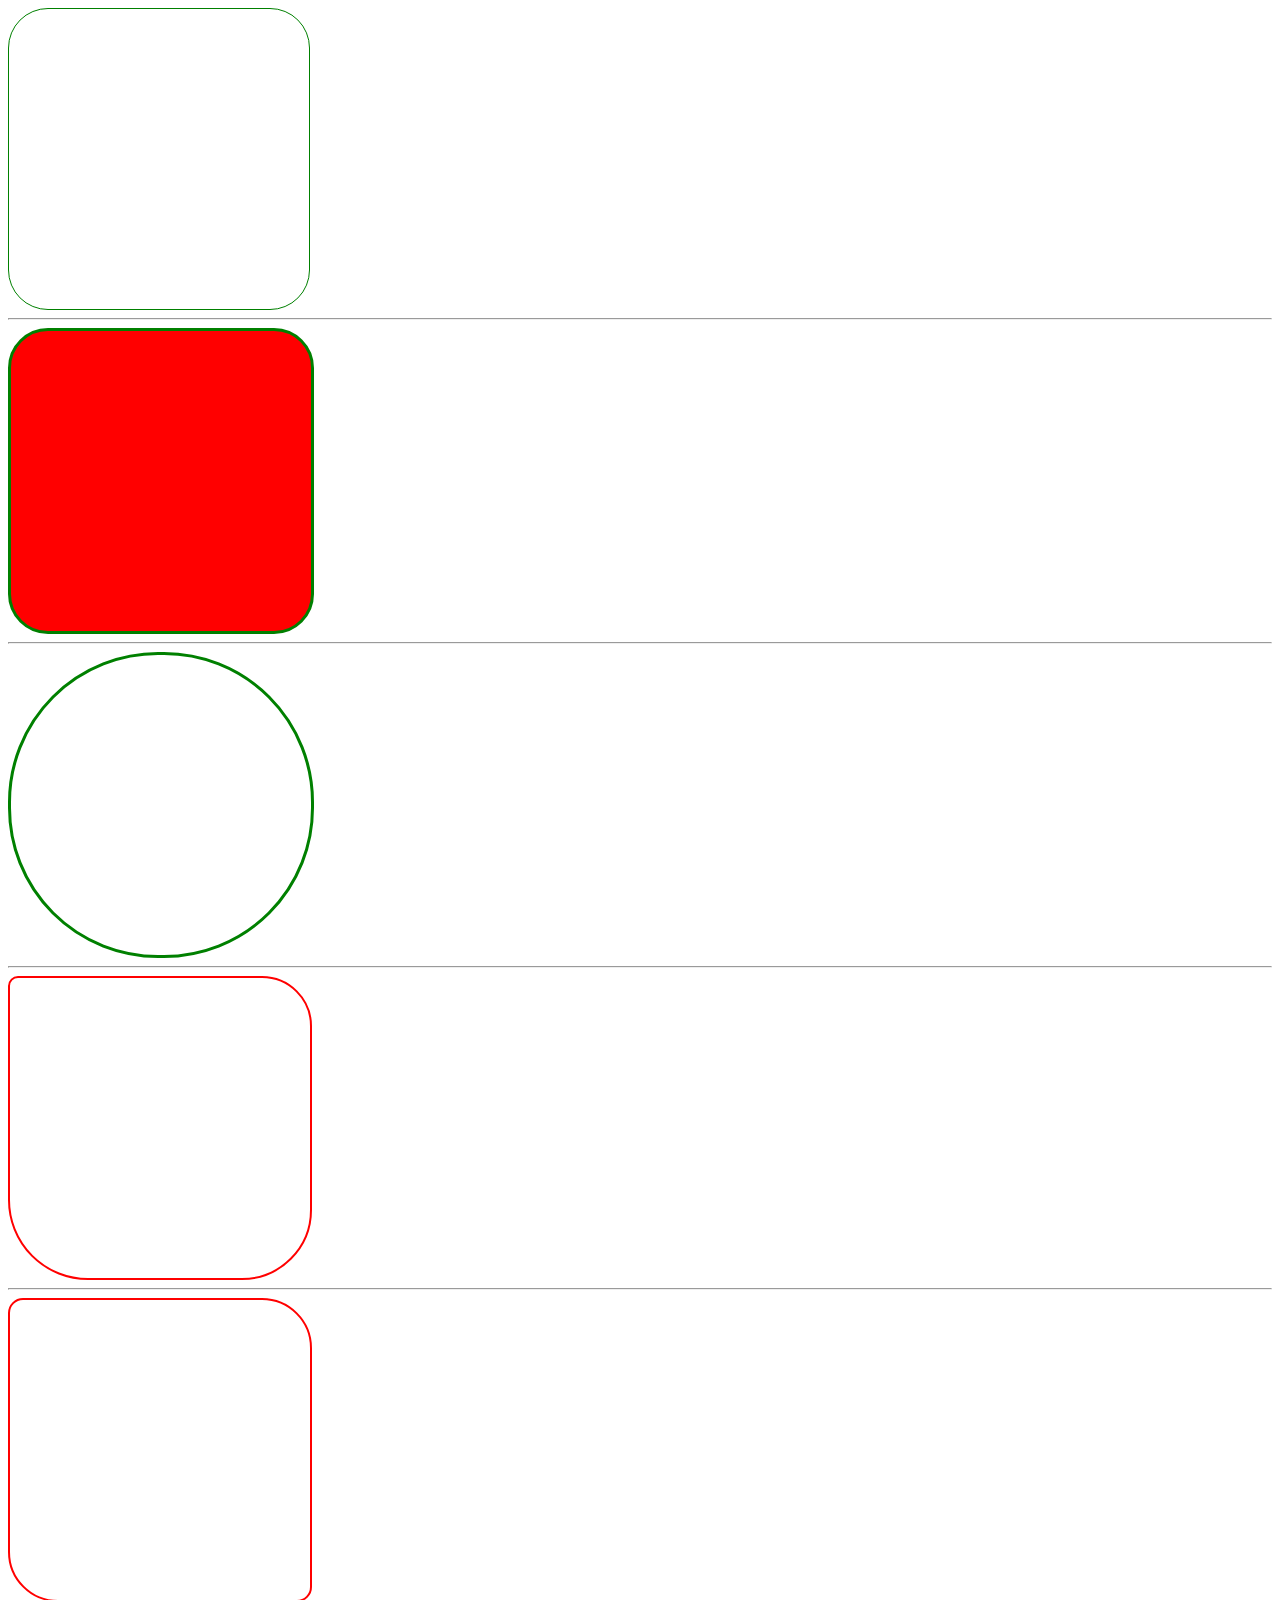
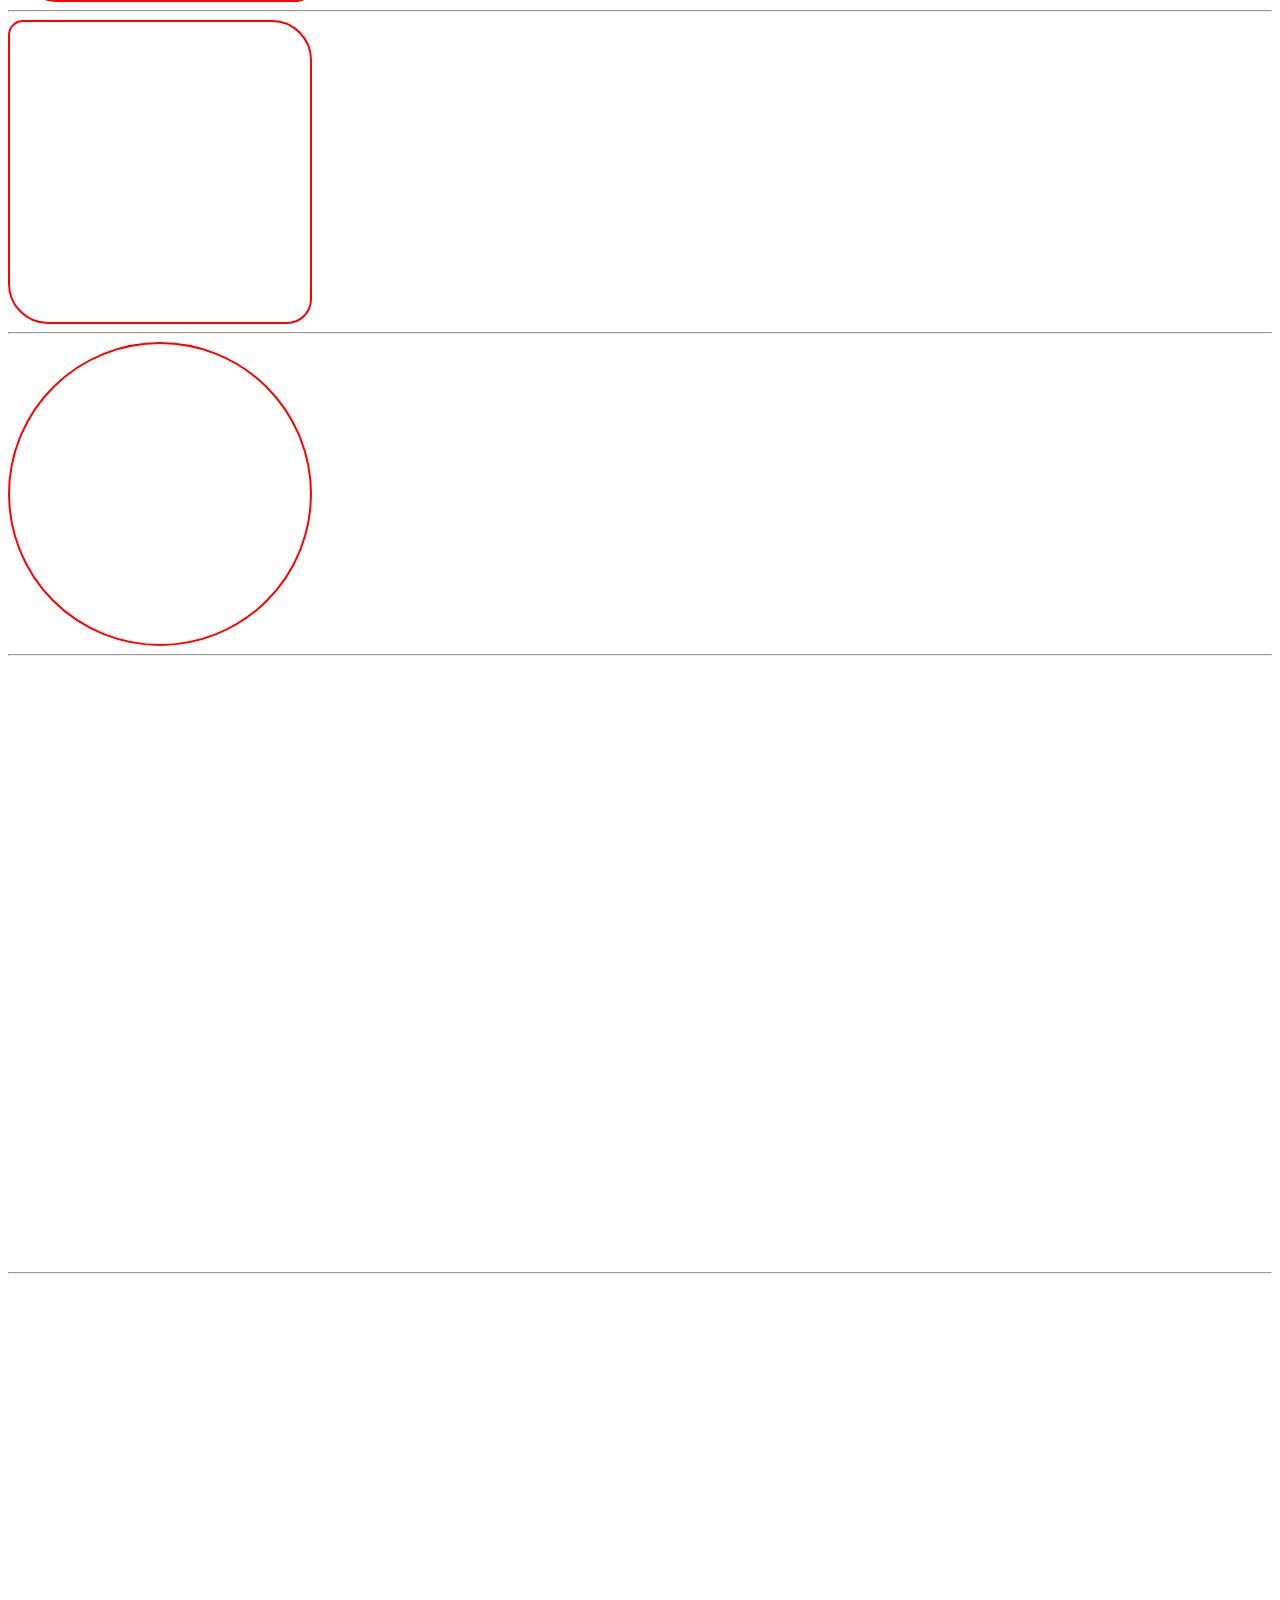
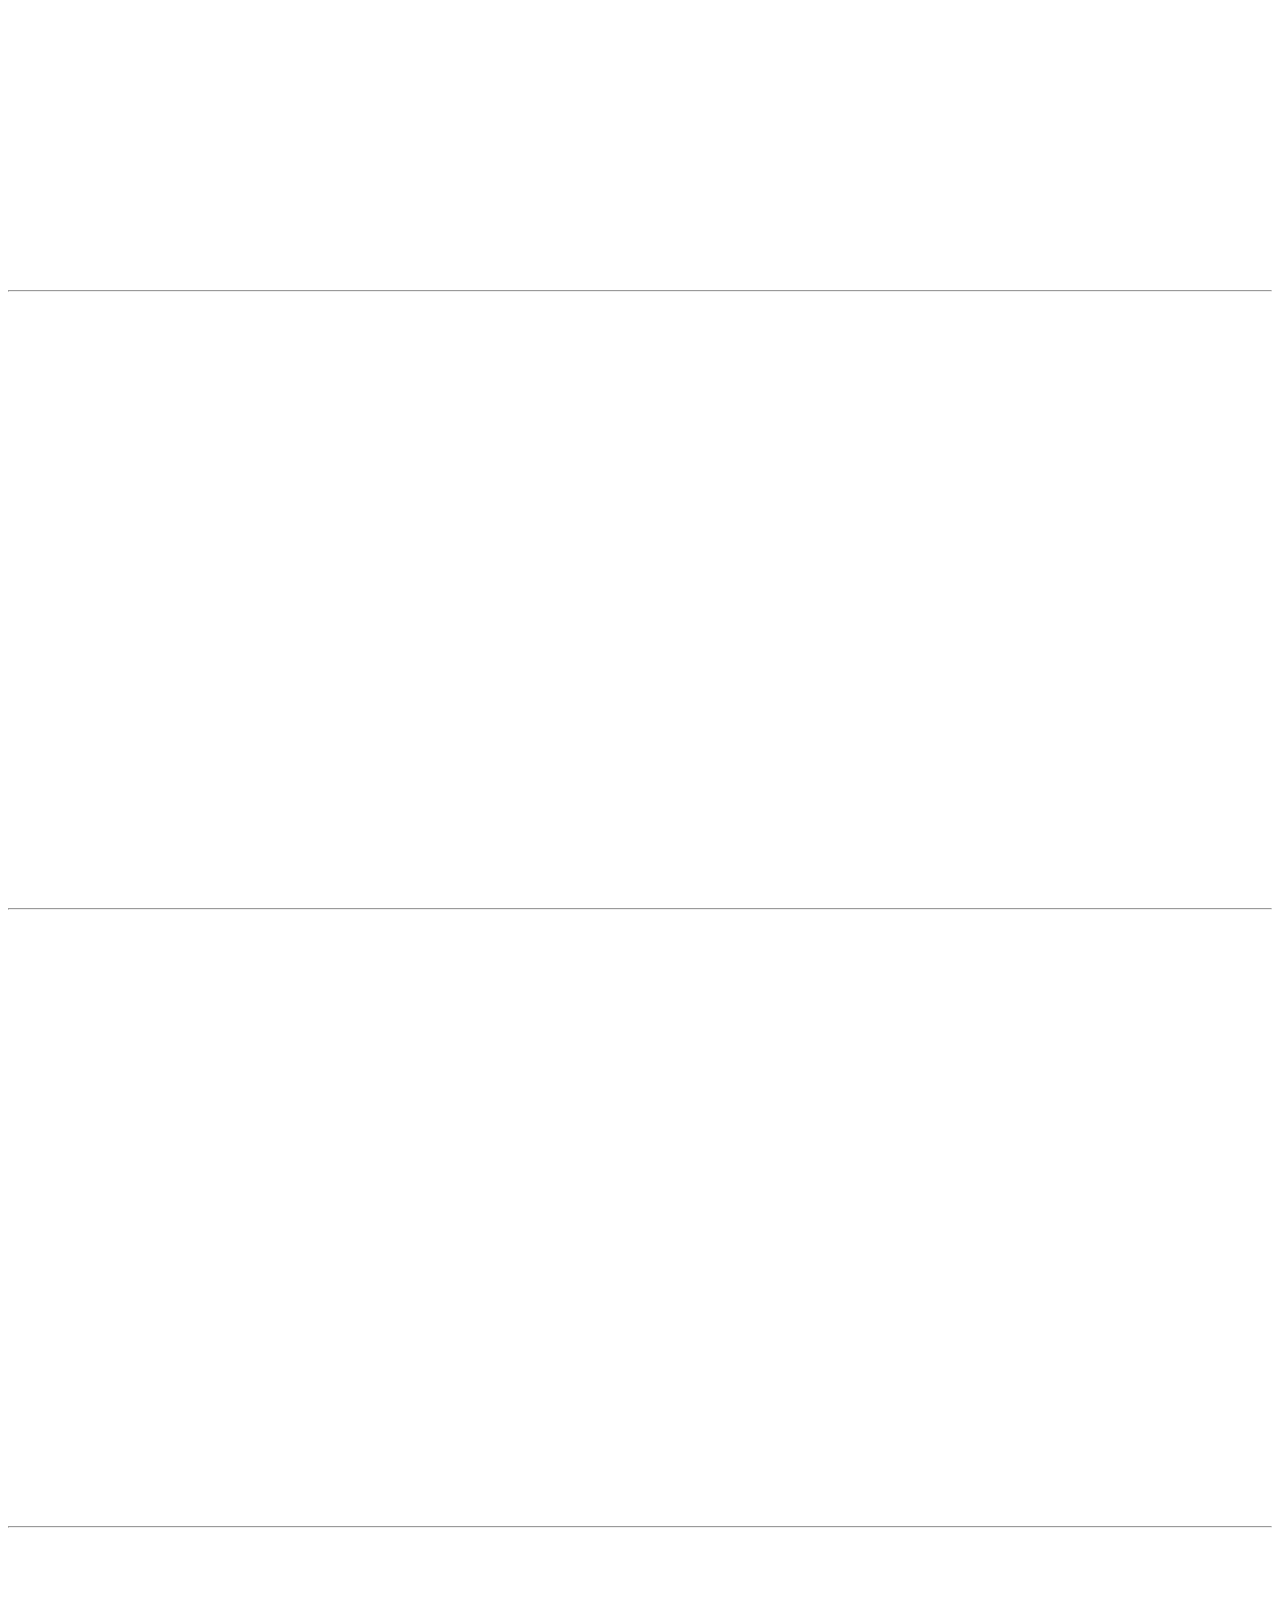
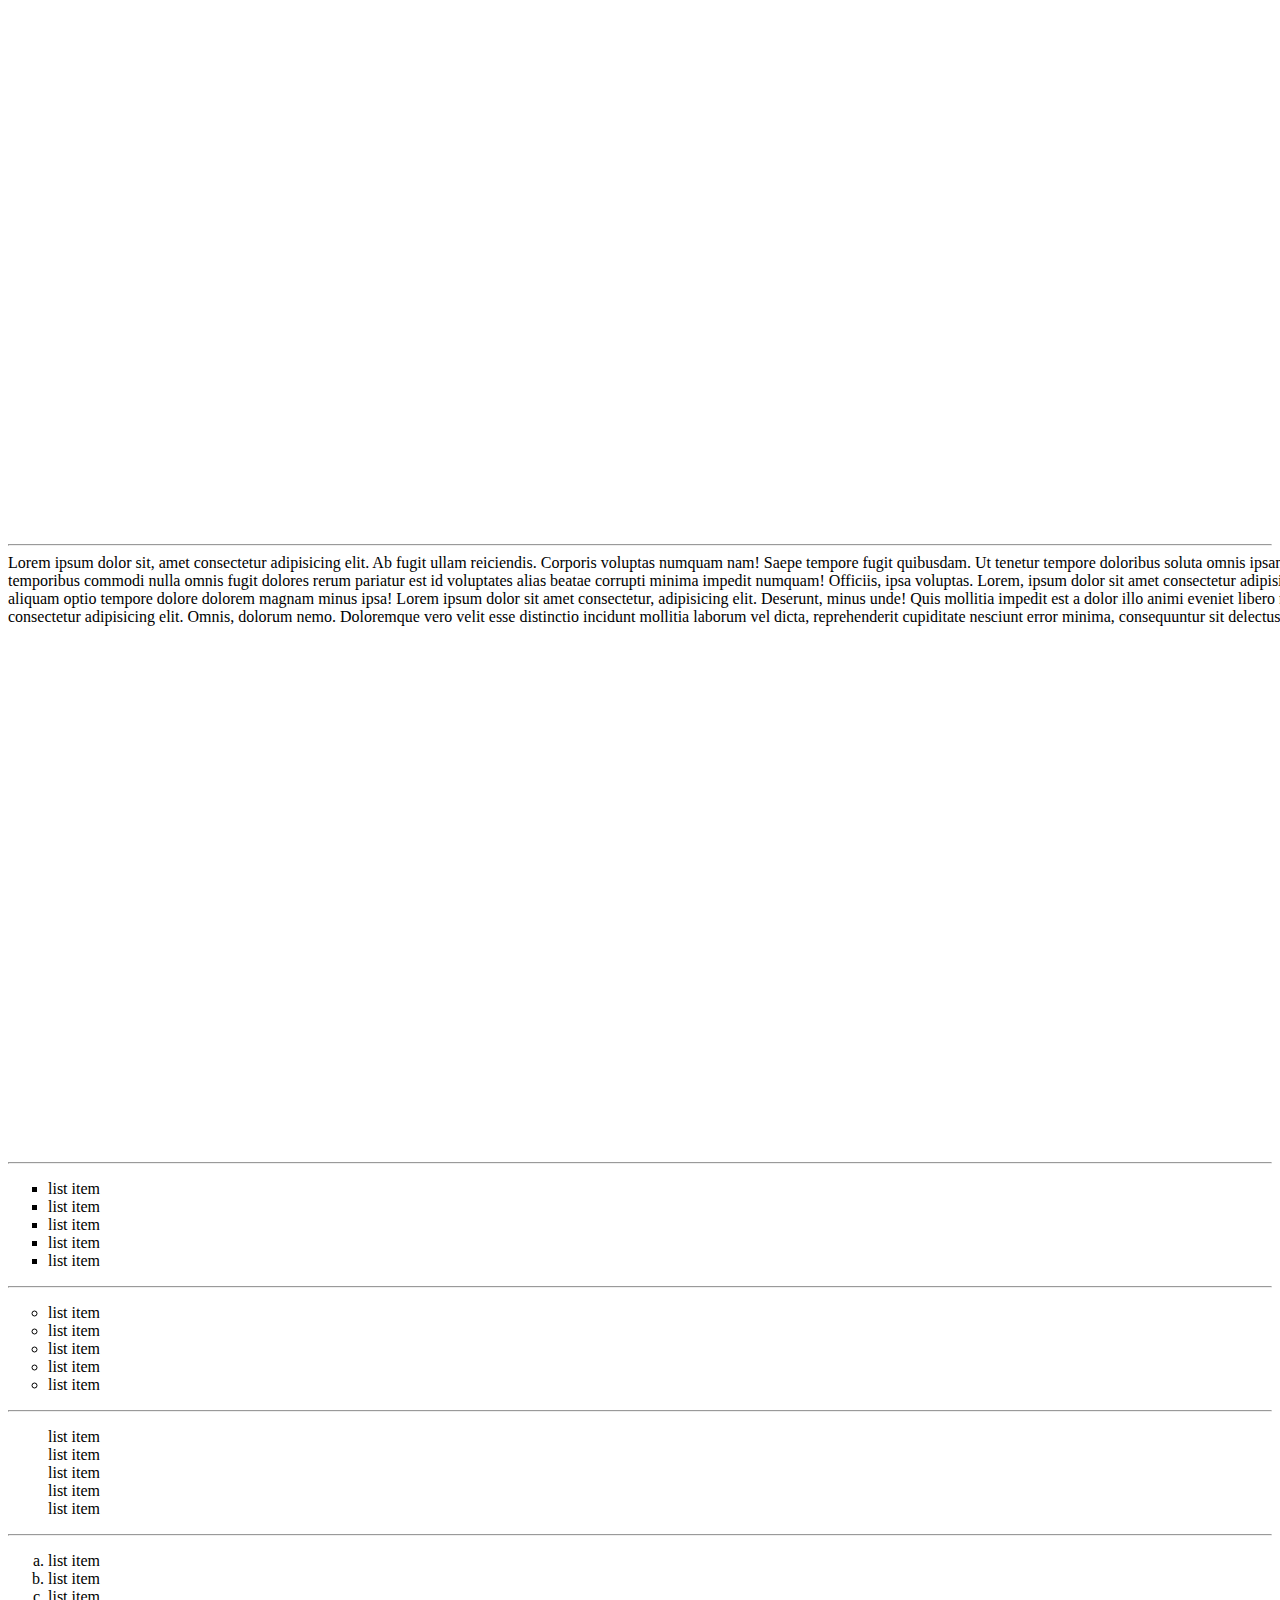
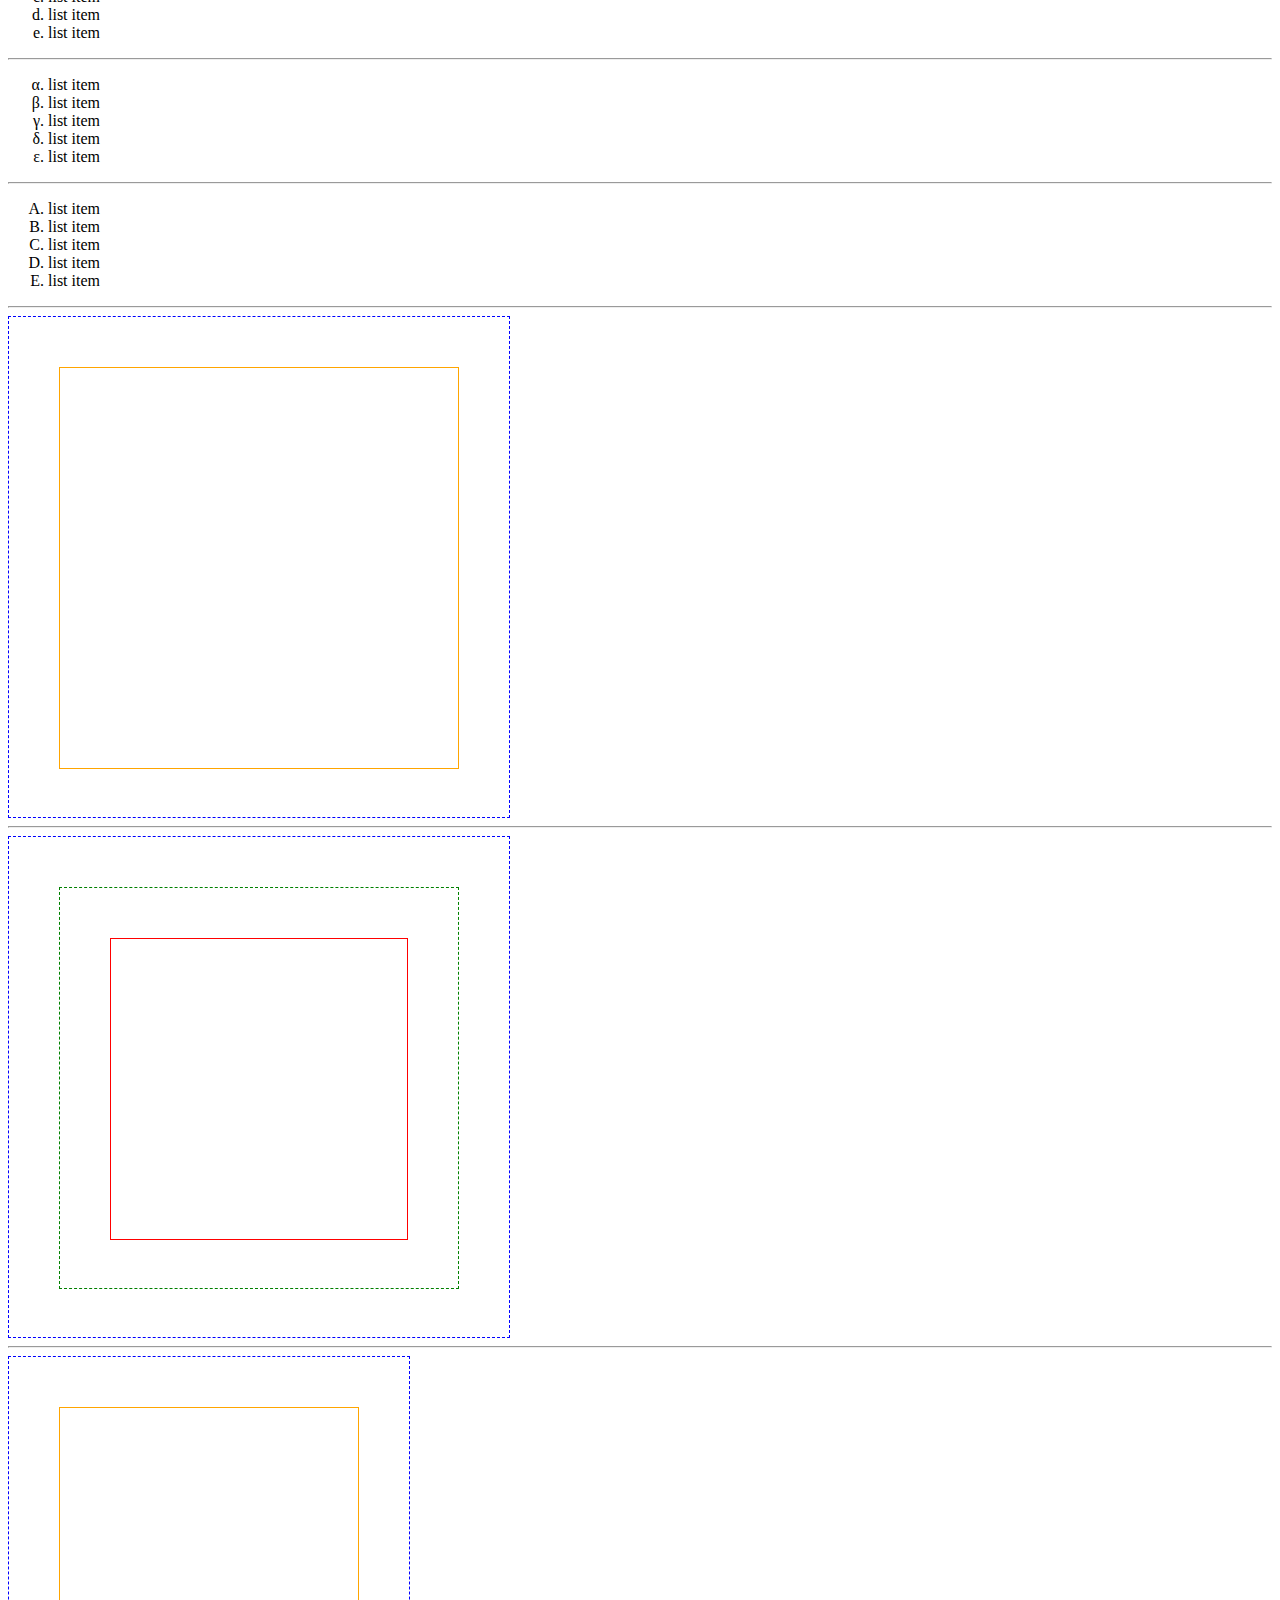
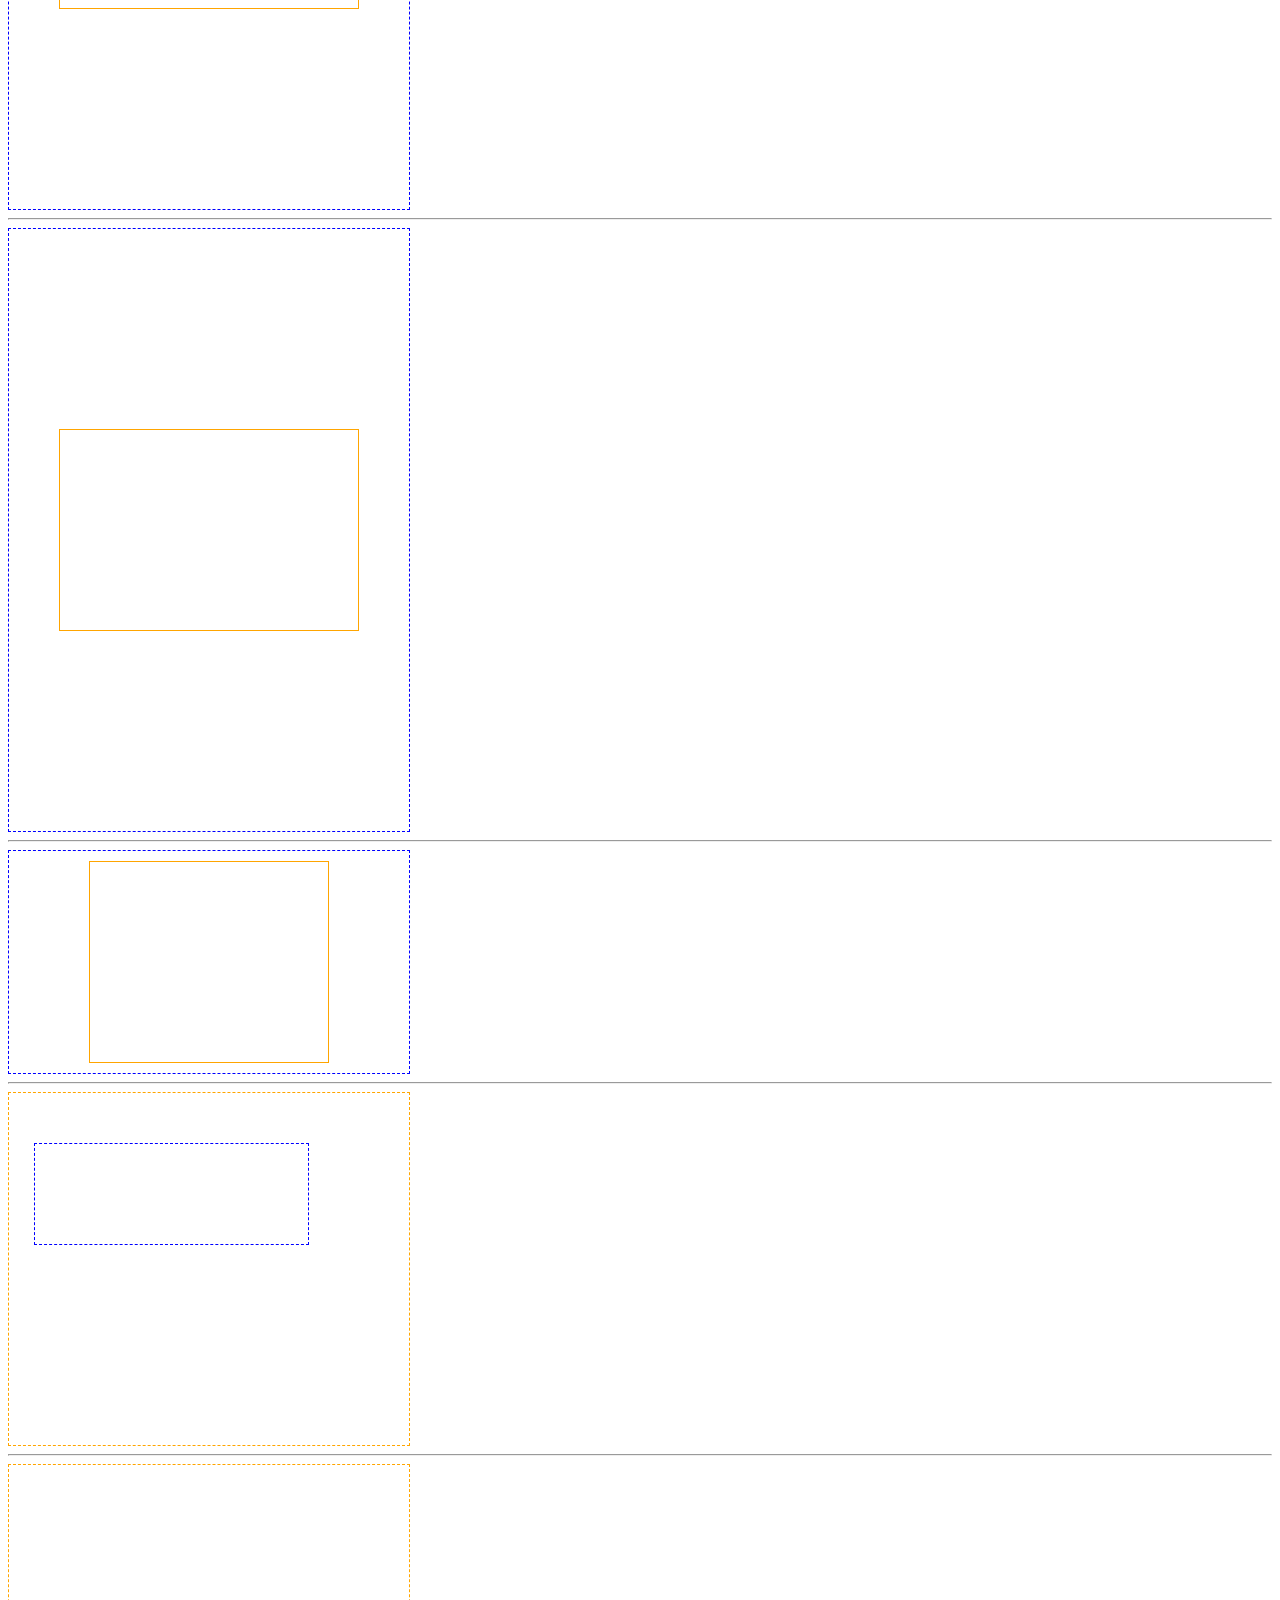
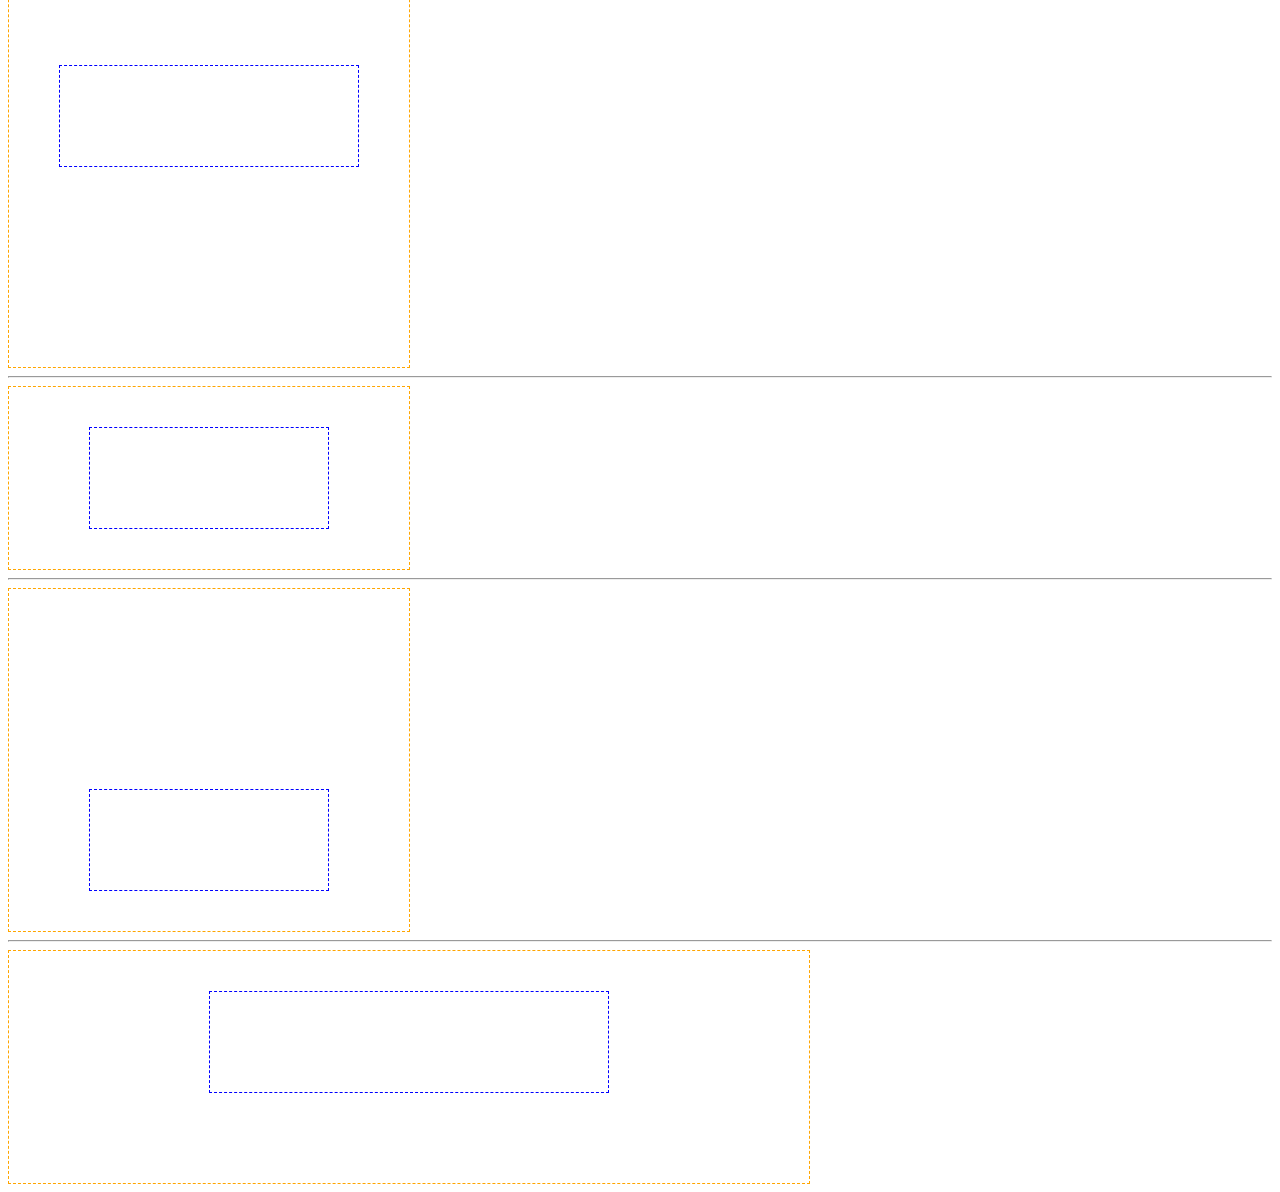
==== index.html @ 648c2909 "Lesson 2" ====
<!DOCTYPE html>
<html>
  <head>
    <meta charset="UTF-8" />
    <meta http-equiv="X-UA-Compatible" content="IE-Edge" />
    <meta name="viewport" content="width=device-width, initial-scale=1.0" />
    <link rel="stylesheet" href="style.css" />
    <title>Основы CSS</title>
  </head>

  <body>
    <header></header>

    <aside></aside>

    <main>
      <div class="block-__task-"></div>

        <!--Скругленные уголки на CSS-->

            <!-- Задание 1-->

                <div class="block-1__task-1"></div>

        <hr/>

            <!-- Задание 2-->

                <div class="block-1__task-2"></div>

        <hr/>

            <!-- Задание 3-->

                <div class="block-1__task-3"></div>

        <hr/>

        <!--Разные скругления для разных углов CSS-->

            <!-- Задание 1-->

                <div class="block-2__task-1"></div>

        <hr/>

             <!-- Задание 2-->

                <div class="block-2__task-2"></div>

        <hr/>

             <!-- Задание 3-->

                <div class="block-2__task-3"></div>

        <hr/>

        <!--Скругленные уголки в процентах на CSS-->

            <!-- Задание 1-->

                <div class="block-3__task-1"></div>

        <hr/>

        <!--Работа с фоновыми картинками через CSS-->

            <!-- Задание 1-->

                <div class="block-4__task-1"></div>

        <hr/>

            <!-- Задание 2-->

                <div class="block-4__task-2"></div>

        <hr/>

            <!-- Задание 3-->

                <div class="block-4__task-3"></div>

        <hr/>

            <!-- Задание 4-->

                <div class="block-4__task-4">
                
                    <div class="block-4__task-4-1"></div>

            <hr/>
                    <div class="block-4__task-4-2"></div>

            <hr/>

                    <div class="block-4__task-4-3">Lorem ipsum dolor sit, amet consectetur adipisicing elit. Ab fugit ullam reiciendis. Corporis voluptas numquam nam! Saepe tempore fugit quibusdam. Ut tenetur tempore doloribus soluta omnis ipsam adipisci dicta incidunt. Lorem ipsum dolor sit amet, consectetur adipisicing elit. Ratione, tempore, temporibus commodi nulla omnis fugit dolores rerum pariatur est id voluptates alias beatae corrupti minima impedit numquam! Officiis, ipsa voluptas. Lorem, ipsum dolor sit amet consectetur adipisicing elit. Vel deleniti dolores atque voluptates beatae eaque odit perspiciatis maiores illum. Illum id repellat aliquam optio tempore dolore dolorem magnam minus ipsa! Lorem ipsum dolor sit amet consectetur, adipisicing elit. Deserunt, minus unde! Quis mollitia impedit est a dolor illo animi eveniet libero repudiandae omnis dolore cum veniam, maxime saepe, deserunt consectetur. Lorem ipsum dolor, sit amet consectetur adipisicing elit. Omnis, dolorum nemo. Doloremque vero velit esse distinctio incidunt mollitia laborum vel dicta, reprehenderit cupiditate nesciunt error minima, consequuntur sit delectus sapiente?</div>

            <hr/>

                </div>

        <!--Работа с маркерами списков ul на CSS-->

            <!-- Задание 1-->

                <div class="block-5__task-1">
                    <ul>
                        <li>list item</li>
                        <li>list item</li>
                        <li>list item</li>
                        <li>list item</li>
                        <li>list item</li>
                    </ul>
                </div>

        <hr/>

             <!-- Задание 2-->

                <div class="block-5__task-2">
                    <ul>
                        <li>list item</li>
                        <li>list item</li>
                        <li>list item</li>
                        <li>list item</li>
                        <li>list item</li>
                    </ul>
                </div>

        <hr/>

             <!-- Задание 3-->

                <div class="block-5__task-3">
                    <ul>
                        <li>list item</li>
                        <li>list item</li>
                        <li>list item</li>
                        <li>list item</li>
                        <li>list item</li>
                    </ul>
                </div>

        <hr/>

        <!--Работа с маркерами списков ol на CSS-->

            <!-- Задание 1-->
                 <div class="block-6__task-1">
                    <ol>
                        <li>list item</li>
                        <li>list item</li>
                        <li>list item</li>
                        <li>list item</li>
                        <li>list item</li>
                    </ol>
                </div>

        <hr/>

            <!-- Задание 2-->
                 <div class="block-6__task-2">
                    <ol>
                        <li>list item</li>
                        <li>list item</li>
                        <li>list item</li>
                        <li>list item</li>
                        <li>list item</li>
                    </ol>
                </div>

        <hr/>

            <!-- Задание 3-->
                 <div class="block-6__task-3">
                    <ol>
                        <li>list item</li>
                        <li>list item</li>
                        <li>list item</li>
                        <li>list item</li>
                        <li>list item</li>
                    </ol>
                </div>

        <hr/>

        <!--Работа с отступами margin на CSS-->

            <!-- Задание 1-->

                <div class="block-7__task-1">
                    <div class="block-7__task-1__child-1">

                    </div>
                </div>

        <hr/>

            <!-- Задание 2-->
                <div class="block-7__task-2">
                    <div class="block-7__task-2__child-1">
                        <div class="block-7__task-2__child-2"></div>
                    </div>
                </div>

        <hr/>

        <!--Отступы margin для разных сторон-->

            <!-- Задание 1-->

                <div class="block-8__task-1">
                    <div class="block-8__task-1__child-1">

                    </div>
                </div>

        <hr/>

            <!-- Задание 2-->

                <div class="block-8__task-2">
                    <div class="block-8__task-2__child-1">

                    </div>
                </div>

        <hr/>

            <!-- Задание 3-->

                <div class="block-8__task-3">
                    <div class="block-8__task-3__child-1">

                    </div>
                </div>

        <hr/>

        <!--Несколько значений в свойстве margin-->

            <!-- Задание 1-->

                <div class="block-9__task-1">
                    <div class="block-9__task-1__child-1">

                    </div>
                </div>

        <hr/>

        <!--Несколько значений в свойстве margin-->

            <!-- Задание 2-->

                <div class="block-9__task-2">
                    <div class="block-9__task-2__child-1">

                    </div>
                </div>

        <hr/>

        <!--Несколько значений в свойстве margin-->

            <!-- Задание 3-->

                <div class="block-9__task-3">
                    <div class="block-9__task-3__child-1">

                    </div>
                </div>

        <hr/>

        <!--Несколько значений в свойстве margin-->

            <!-- Задание 4-->

                <div class="block-9__task-4">
                    <div class="block-9__task-4__child-1">

                    </div>
                </div>

        <hr/>

        <!--Несколько значений в свойстве margin-->

            <!-- Задание 5-->

                <div class="block-9__task-5">
                    <div class="block-9__task-5__child-1">

                    </div>
                </div>
    </main>

    <footer></footer>
  </body>
</html>
---- style.css ----
/*Скругленные уголки на CSS*/

	/*Задание 1*/

		.block-1__task-1 {
            width: 300px;
            height: 300px;
            border: 1px solid green;
            border-radius: 40px;
        }

    /*Задание 2*/

		.block-1__task-2 {
            width: 300px;
            height: 300px;
            border: 3px solid green;
            border-radius: 40px;
            background-color: red;
        }

    /*Задание 3*/

		.block-1__task-3 {
            width: 300px;
            height: 300px;
            border: 3px solid green;
            border-radius: 150px;
        }

/*Разные скругления для разных углов CSS*/

	/*Задание 1*/

        .block-2__task-1 {
            width: 300px;
            height: 300px;
            border: 2px solid red;
            border-radius: 10px 50px 70px 80px;
        }

    /*Задание 2*/

        .block-2__task-2 {
            width: 300px;
            height: 300px;
            border: 2px solid red;
            border-radius: 15px 50px 15px 50px;
        }

    /*Задание 3*/

        .block-2__task-3 {
            width: 300px;
            height: 300px;
            border: 2px solid red;
            border-radius: 15px 40px 25px 40px;
        }

/*Скругленные уголки в процентах на CSS*/

	/*Задание 1*/

        .block-3__task-1 {
            width: 300px;
            height: 300px;
            border: 2px solid red;
            border-radius: 50%;
        }

/*Работа с фоновыми картинками через CSS*/

	/*Задание 1*/

        .block-4__task-1 {
            width:1980px;
            height: 600px;
            background-image: url(https://clck.ru/349FmF);
        }

    /*Задание 2*/

        .block-4__task-2 {
            width:1980px;
            height: 600px;
            background-repeat: repeat-y;
            background-image: url(https://clck.ru/349FmF);
        }

    /*Задание 3*/

        .block-4__task-3 {
            width:1980px;
            height: 600px;
            background-repeat: repeat-x;
            background-image: url(https://clck.ru/349FmF);
        }

        /*Задание 4*/

        .block-4__task-4-1 {
            width:1980px;
            height: 600px;
            background-repeat: no-repeat;
            background-image: url(https://clck.ru/349FmF);
            background-position: top center;
        }

        .block-4__task-4-2 {
            width:1980px;
            height: 600px;
            background-image: url(https://clck.ru/349FmF);
            background-size: cover;
        }

        .block-4__task-4-3 {
            width:1980px;
            height: 600px;
            background-image: url(https://clck.ru/349FmF);
            background-attachment: fixed;
        }

/*Работа с маркерами списков ul на CSS*/

	/*Задание 1*/

        .block-5__task-1 ul{
            list-style-type: square;
        }

    /*Задание 2*/

        .block-5__task-2 ul{
            list-style-type: circle;
        }

    /*Задание 3*/

        .block-5__task-3 ul{
            list-style-type: none;
        }

/*Работа с маркерами списков ol на CSS*/

	/*Задание 1*/
        
        .block-6__task-1 ol{
            list-style-type: lower-alpha;
        }

    /*Задание 2*/
        
        .block-6__task-2 ol{
            list-style-type: lower-greek;
        }

    /*Задание 3*/
        
        .block-6__task-3 ol{
            list-style-type: upper-alpha;
        }

/*Работа с отступами margin на CSS*/

	/*Задание 1*/

        .block-7__task-1 {
            width: 500px;
            height: 500px;
            border: 1px dashed blue;
        }

        .block-7__task-1__child-1 {
            height: 400px;
            border: 1px solid orange;
            margin: 50px;
        }
    
    /*Задание 1*/

        .block-7__task-2 {
            width: 500px;
            height: 500px;
            border: 1px dashed blue;
        }

        .block-7__task-2__child-1 {
            height: 400px;
            border: 1px dashed green;
            margin: 50px;
        }

        .block-7__task-2__child-2 {
            height: 300px;
            border: 1px solid red;
            margin: 50px;
        }

/*Отступы margin для разных сторон*/

	/*Задание 1*/

        .block-8__task-1 {
            width: 400px;
            border: 1px dashed blue;
        }

        .block-8__task-1__child-1 {
            height: 200px;
            border: 1px solid orange;
            margin: 50px 50px 200px 50px;
        }   

    /*Задание 2*/

        .block-8__task-2 {
            width: 400px;
            border: 1px dashed blue;
        }
        .block-8__task-2__child-1 {
            height: 200px;
            border: 1px solid orange;
            margin: 200px 50px 200px 50px;
        }

    /*Задание 3*/

        .block-8__task-3 {
            width: 400px;
            border: 1px dashed blue;
        }
        .block-8__task-3__child-1 {
            height: 200px;
            border: 1px solid orange;
            margin: 10px 80px 10px 80px;
        }

/*Несколько значений в свойстве margin*/

	/*Задание 1*/

        .block-9__task-1 {
            width: 400px;
            border: 1px dashed orange;
        }

        .block-9__task-1__child-1 {
            height: 100px;
            border: 1px dashed blue;
            margin: 50px 100px 200px 25px;
        }

    /*Задание 2*/

        .block-9__task-2 {
            width: 400px;
            border: 1px dashed orange;
        }

        .block-9__task-2__child-1 {
            height: 100px;
            border: 1px dashed blue;
            margin: 200px 50px 200px 50px;
        }

    /*Задание 3*/

        .block-9__task-3 {
            width: 400px;
            border: 1px dashed orange;
        }

        .block-9__task-3__child-1 {
            height: 100px;
            border: 1px dashed blue;
            margin: 40px 80px 40px 80px;
        }

    /*Задание 4*/

        .block-9__task-4 {
            width: 400px;
            border: 1px dashed orange;
        }

        .block-9__task-4__child-1 {
            height: 100px;
            border: 1px dashed blue;
            margin: 200px 80px 40px;
        }

    /*Задание 5*/

        .block-9__task-5 {
            width: 800px;
            border: 1px dashed orange;
        }

        .block-9__task-5__child-1 {
            height: 100px;
            border: 1px dashed blue;
            margin: 40px 200px 90px;
        }
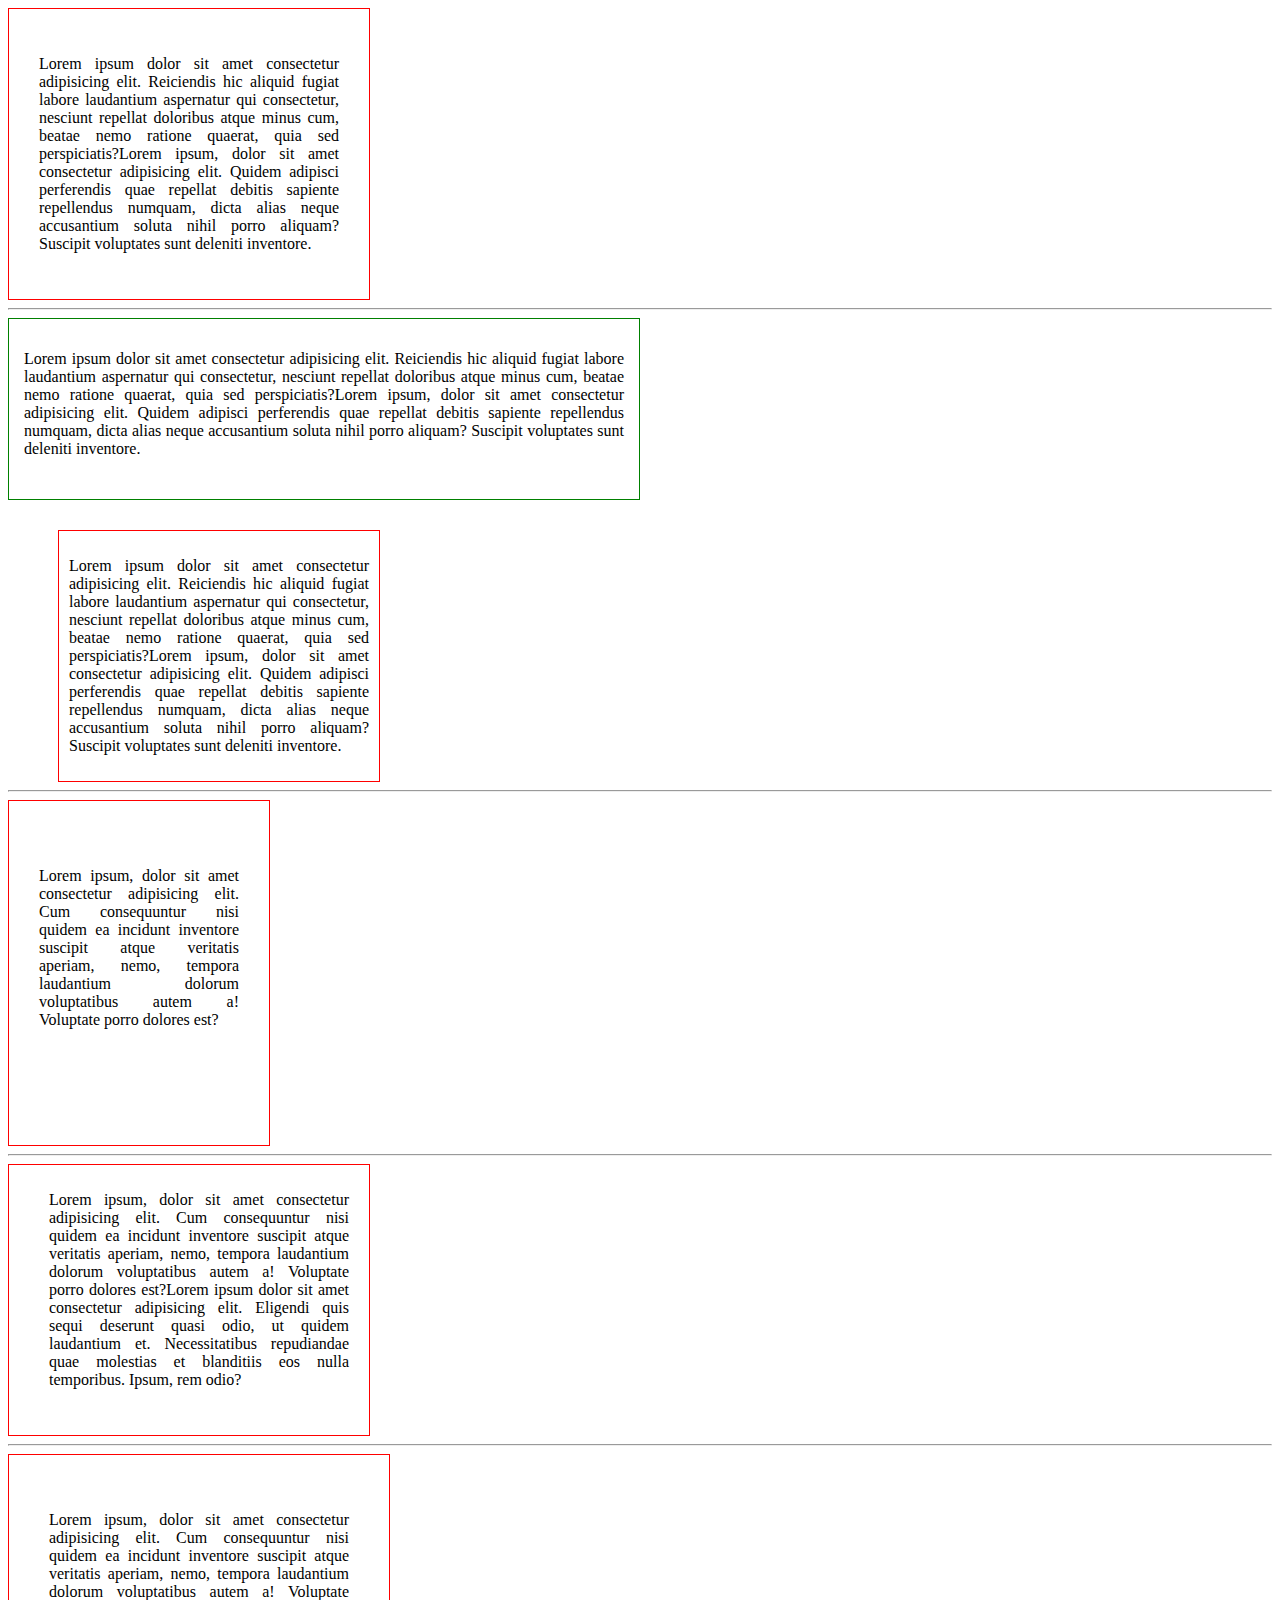
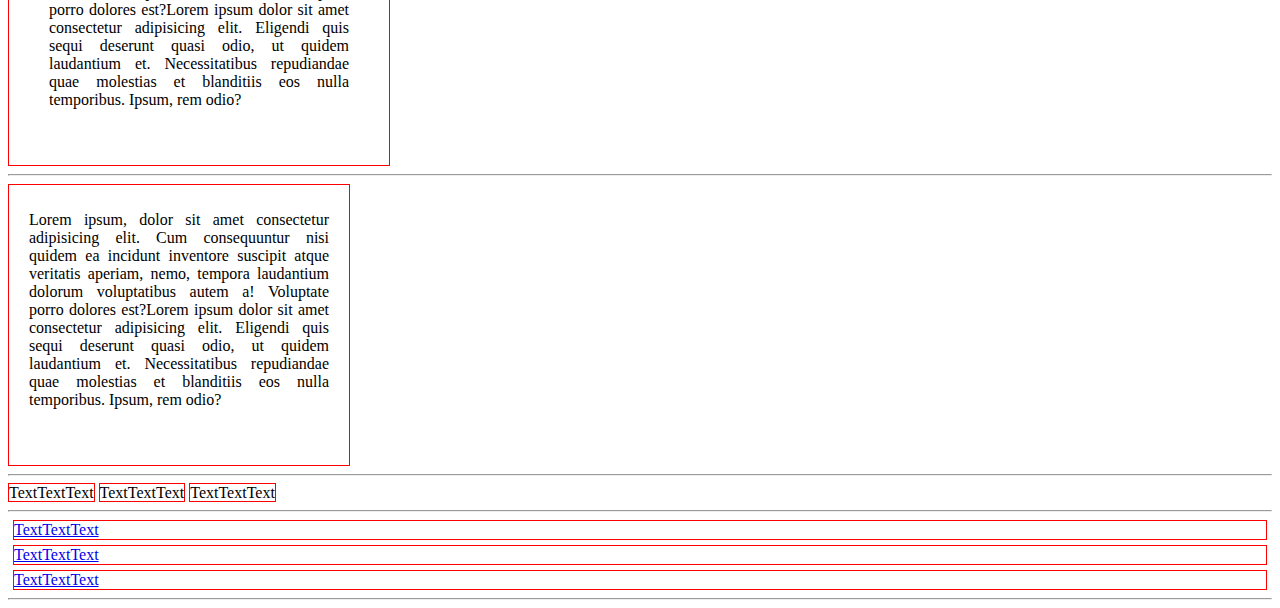
==== commit e84ac218: "lesson1" ====
--- a/index.html
+++ b/index.html
@@ -15,287 +15,35 @@
 
     <main>
       <div class="block-__task-"></div>
-
-        <!--Скругленные уголки на CSS-->
-
-            <!-- Задание 1-->
-
-                <div class="block-1__task-1"></div>
-
-        <hr/>
-
-            <!-- Задание 2-->
-
-                <div class="block-1__task-2"></div>
-
-        <hr/>
-
-            <!-- Задание 3-->
-
-                <div class="block-1__task-3"></div>
-
-        <hr/>
-
-        <!--Разные скругления для разных углов CSS-->
-
-            <!-- Задание 1-->
-
-                <div class="block-2__task-1"></div>
-
-        <hr/>
-
-             <!-- Задание 2-->
-
-                <div class="block-2__task-2"></div>
-
-        <hr/>
-
-             <!-- Задание 3-->
-
-                <div class="block-2__task-3"></div>
-
-        <hr/>
-
-        <!--Скругленные уголки в процентах на CSS-->
-
-            <!-- Задание 1-->
-
-                <div class="block-3__task-1"></div>
-
-        <hr/>
-
-        <!--Работа с фоновыми картинками через CSS-->
-
-            <!-- Задание 1-->
-
-                <div class="block-4__task-1"></div>
-
-        <hr/>
-
-            <!-- Задание 2-->
-
-                <div class="block-4__task-2"></div>
-
-        <hr/>
-
-            <!-- Задание 3-->
-
-                <div class="block-4__task-3"></div>
-
-        <hr/>
-
-            <!-- Задание 4-->
-
-                <div class="block-4__task-4">
-                
-                    <div class="block-4__task-4-1"></div>
-
-            <hr/>
-                    <div class="block-4__task-4-2"></div>
-
-            <hr/>
-
-                    <div class="block-4__task-4-3">Lorem ipsum dolor sit, amet consectetur adipisicing elit. Ab fugit ullam reiciendis. Corporis voluptas numquam nam! Saepe tempore fugit quibusdam. Ut tenetur tempore doloribus soluta omnis ipsam adipisci dicta incidunt. Lorem ipsum dolor sit amet, consectetur adipisicing elit. Ratione, tempore, temporibus commodi nulla omnis fugit dolores rerum pariatur est id voluptates alias beatae corrupti minima impedit numquam! Officiis, ipsa voluptas. Lorem, ipsum dolor sit amet consectetur adipisicing elit. Vel deleniti dolores atque voluptates beatae eaque odit perspiciatis maiores illum. Illum id repellat aliquam optio tempore dolore dolorem magnam minus ipsa! Lorem ipsum dolor sit amet consectetur, adipisicing elit. Deserunt, minus unde! Quis mollitia impedit est a dolor illo animi eveniet libero repudiandae omnis dolore cum veniam, maxime saepe, deserunt consectetur. Lorem ipsum dolor, sit amet consectetur adipisicing elit. Omnis, dolorum nemo. Doloremque vero velit esse distinctio incidunt mollitia laborum vel dicta, reprehenderit cupiditate nesciunt error minima, consequuntur sit delectus sapiente?</div>
-
-            <hr/>
-
-                </div>
-
-        <!--Работа с маркерами списков ul на CSS-->
-
-            <!-- Задание 1-->
-
-                <div class="block-5__task-1">
-                    <ul>
-                        <li>list item</li>
-                        <li>list item</li>
-                        <li>list item</li>
-                        <li>list item</li>
-                        <li>list item</li>
-                    </ul>
-                </div>
-
-        <hr/>
-
-             <!-- Задание 2-->
-
-                <div class="block-5__task-2">
-                    <ul>
-                        <li>list item</li>
-                        <li>list item</li>
-                        <li>list item</li>
-                        <li>list item</li>
-                        <li>list item</li>
-                    </ul>
-                </div>
-
-        <hr/>
-
-             <!-- Задание 3-->
-
-                <div class="block-5__task-3">
-                    <ul>
-                        <li>list item</li>
-                        <li>list item</li>
-                        <li>list item</li>
-                        <li>list item</li>
-                        <li>list item</li>
-                    </ul>
-                </div>
-
-        <hr/>
-
-        <!--Работа с маркерами списков ol на CSS-->
-
-            <!-- Задание 1-->
-                 <div class="block-6__task-1">
-                    <ol>
-                        <li>list item</li>
-                        <li>list item</li>
-                        <li>list item</li>
-                        <li>list item</li>
-                        <li>list item</li>
-                    </ol>
-                </div>
-
-        <hr/>
-
-            <!-- Задание 2-->
-                 <div class="block-6__task-2">
-                    <ol>
-                        <li>list item</li>
-                        <li>list item</li>
-                        <li>list item</li>
-                        <li>list item</li>
-                        <li>list item</li>
-                    </ol>
-                </div>
-
-        <hr/>
-
-            <!-- Задание 3-->
-                 <div class="block-6__task-3">
-                    <ol>
-                        <li>list item</li>
-                        <li>list item</li>
-                        <li>list item</li>
-                        <li>list item</li>
-                        <li>list item</li>
-                    </ol>
-                </div>
-
-        <hr/>
-
-        <!--Работа с отступами margin на CSS-->
-
-            <!-- Задание 1-->
-
-                <div class="block-7__task-1">
-                    <div class="block-7__task-1__child-1">
-
-                    </div>
-                </div>
-
-        <hr/>
-
-            <!-- Задание 2-->
-                <div class="block-7__task-2">
-                    <div class="block-7__task-2__child-1">
-                        <div class="block-7__task-2__child-2"></div>
-                    </div>
-                </div>
-
-        <hr/>
-
-        <!--Отступы margin для разных сторон-->
-
-            <!-- Задание 1-->
-
-                <div class="block-8__task-1">
-                    <div class="block-8__task-1__child-1">
-
-                    </div>
-                </div>
-
-        <hr/>
-
-            <!-- Задание 2-->
-
-                <div class="block-8__task-2">
-                    <div class="block-8__task-2__child-1">
-
-                    </div>
-                </div>
-
-        <hr/>
-
-            <!-- Задание 3-->
-
-                <div class="block-8__task-3">
-                    <div class="block-8__task-3__child-1">
-
-                    </div>
-                </div>
-
-        <hr/>
-
-        <!--Несколько значений в свойстве margin-->
-
-            <!-- Задание 1-->
-
-                <div class="block-9__task-1">
-                    <div class="block-9__task-1__child-1">
-
-                    </div>
-                </div>
-
-        <hr/>
-
-        <!--Несколько значений в свойстве margin-->
-
-            <!-- Задание 2-->
-
-                <div class="block-9__task-2">
-                    <div class="block-9__task-2__child-1">
-
-                    </div>
-                </div>
-
-        <hr/>
-
-        <!--Несколько значений в свойстве margin-->
-
-            <!-- Задание 3-->
-
-                <div class="block-9__task-3">
-                    <div class="block-9__task-3__child-1">
-
-                    </div>
-                </div>
-
-        <hr/>
-
-        <!--Несколько значений в свойстве margin-->
-
-            <!-- Задание 4-->
-
-                <div class="block-9__task-4">
-                    <div class="block-9__task-4__child-1">
-
-                    </div>
-                </div>
-
-        <hr/>
-
-        <!--Несколько значений в свойстве margin-->
-
-            <!-- Задание 5-->
-
-                <div class="block-9__task-5">
-                    <div class="block-9__task-5__child-1">
-
-                    </div>
-                </div>
+      <!--Работа с отступами padding на CSS-->
+      <!-- Задание 1-->
+      <div class="block-1__task-1"><p>Lorem ipsum dolor sit amet consectetur adipisicing elit. Reiciendis hic aliquid fugiat labore laudantium aspernatur qui consectetur, nesciunt repellat doloribus atque minus cum, beatae nemo ratione quaerat, quia sed perspiciatis?Lorem ipsum, dolor sit amet consectetur adipisicing elit. Quidem adipisci perferendis quae repellat debitis sapiente repellendus numquam, dicta alias neque accusantium soluta nihil porro aliquam? Suscipit voluptates sunt deleniti inventore.</p></div>
+      <hr />
+      <!-- Задание 2-->
+      <div class="block-1__task-2-1"><p>Lorem ipsum dolor sit amet consectetur adipisicing elit. Reiciendis hic aliquid fugiat labore laudantium aspernatur qui consectetur, nesciunt repellat doloribus atque minus cum, beatae nemo ratione quaerat, quia sed perspiciatis?Lorem ipsum, dolor sit amet consectetur adipisicing elit. Quidem adipisci perferendis quae repellat debitis sapiente repellendus numquam, dicta alias neque accusantium soluta nihil porro aliquam? Suscipit voluptates sunt deleniti inventore.</p></div>
+      <div class="block-1__task-2-2"><p>Lorem ipsum dolor sit amet consectetur adipisicing elit. Reiciendis hic aliquid fugiat labore laudantium aspernatur qui consectetur, nesciunt repellat doloribus atque minus cum, beatae nemo ratione quaerat, quia sed perspiciatis?Lorem ipsum, dolor sit amet consectetur adipisicing elit. Quidem adipisci perferendis quae repellat debitis sapiente repellendus numquam, dicta alias neque accusantium soluta nihil porro aliquam? Suscipit voluptates sunt deleniti inventore.</p></div>
+      <hr />
+      <!--Отступы padding для разных сторон-->
+      <!-- Задание 1-->
+      <div class="block-2__task-1"><p>Lorem ipsum, dolor sit amet consectetur adipisicing elit. Cum consequuntur nisi quidem ea incidunt inventore suscipit atque veritatis aperiam, nemo, tempora laudantium dolorum voluptatibus autem a! Voluptate porro dolores est?</p></div>
+      <hr />
+      <!--Отступы padding для разных сторон-->
+      <!-- Задание 1-->
+      <div class="block-3__task-1"><p>Lorem ipsum, dolor sit amet consectetur adipisicing elit. Cum consequuntur nisi quidem ea incidunt inventore suscipit atque veritatis aperiam, nemo, tempora laudantium dolorum voluptatibus autem a! Voluptate porro dolores est?Lorem ipsum dolor sit amet consectetur adipisicing elit. Eligendi quis sequi deserunt quasi odio, ut quidem laudantium et. Necessitatibus repudiandae quae molestias et blanditiis eos nulla temporibus. Ipsum, rem odio?</p></div>
+      <hr />
+      <!-- Задание 2-->
+      <div class="block-3__task-2"><p>Lorem ipsum, dolor sit amet consectetur adipisicing elit. Cum consequuntur nisi quidem ea incidunt inventore suscipit atque veritatis aperiam, nemo, tempora laudantium dolorum voluptatibus autem a! Voluptate porro dolores est?Lorem ipsum dolor sit amet consectetur adipisicing elit. Eligendi quis sequi deserunt quasi odio, ut quidem laudantium et. Necessitatibus repudiandae quae molestias et blanditiis eos nulla temporibus. Ipsum, rem odio?</p></div>
+      <hr />
+      <!-- Задание 3-->
+      <div class="block-3__task-3"><p>Lorem ipsum, dolor sit amet consectetur adipisicing elit. Cum consequuntur nisi quidem ea incidunt inventore suscipit atque veritatis aperiam, nemo, tempora laudantium dolorum voluptatibus autem a! Voluptate porro dolores est?Lorem ipsum dolor sit amet consectetur adipisicing elit. Eligendi quis sequi deserunt quasi odio, ut quidem laudantium et. Necessitatibus repudiandae quae molestias et blanditiis eos nulla temporibus. Ipsum, rem odio?</p></div>
+      <hr />
+      <!--Работа со свойством display-->
+      <!-- Задание 1-->
+      <div class="block-4__task-1"><p>TextTextText</p> <p>TextTextText</p> <p>TextTextText</p></div>
+      <hr />
+      <!-- Задание 2-->
+      <div class="block-4__task-2"> <a href="#">TextTextText</a> <a href="#">TextTextText</a> <a href="#">TextTextText</a> </div>
+      <hr />
     </main>
 
     <footer></footer>
--- a/style.css
+++ b/style.css
@@ -1,303 +1,64 @@
-/*Скругленные уголки на CSS*/
-
-	/*Задание 1*/
-
-		.block-1__task-1 {
-            width: 300px;
-            height: 300px;
-            border: 1px solid green;
-            border-radius: 40px;
-        }
-
-    /*Задание 2*/
-
-		.block-1__task-2 {
-            width: 300px;
-            height: 300px;
-            border: 3px solid green;
-            border-radius: 40px;
-            background-color: red;
-        }
-
-    /*Задание 3*/
-
-		.block-1__task-3 {
-            width: 300px;
-            height: 300px;
-            border: 3px solid green;
-            border-radius: 150px;
-        }
-
-/*Разные скругления для разных углов CSS*/
-
-	/*Задание 1*/
-
-        .block-2__task-1 {
-            width: 300px;
-            height: 300px;
-            border: 2px solid red;
-            border-radius: 10px 50px 70px 80px;
-        }
-
-    /*Задание 2*/
-
-        .block-2__task-2 {
-            width: 300px;
-            height: 300px;
-            border: 2px solid red;
-            border-radius: 15px 50px 15px 50px;
-        }
-
-    /*Задание 3*/
-
-        .block-2__task-3 {
-            width: 300px;
-            height: 300px;
-            border: 2px solid red;
-            border-radius: 15px 40px 25px 40px;
-        }
-
-/*Скругленные уголки в процентах на CSS*/
-
-	/*Задание 1*/
-
-        .block-3__task-1 {
-            width: 300px;
-            height: 300px;
-            border: 2px solid red;
-            border-radius: 50%;
-        }
-
-/*Работа с фоновыми картинками через CSS*/
-
-	/*Задание 1*/
-
-        .block-4__task-1 {
-            width:1980px;
-            height: 600px;
-            background-image: url(https://clck.ru/349FmF);
-        }
-
-    /*Задание 2*/
-
-        .block-4__task-2 {
-            width:1980px;
-            height: 600px;
-            background-repeat: repeat-y;
-            background-image: url(https://clck.ru/349FmF);
-        }
-
-    /*Задание 3*/
-
-        .block-4__task-3 {
-            width:1980px;
-            height: 600px;
-            background-repeat: repeat-x;
-            background-image: url(https://clck.ru/349FmF);
-        }
-
-        /*Задание 4*/
-
-        .block-4__task-4-1 {
-            width:1980px;
-            height: 600px;
-            background-repeat: no-repeat;
-            background-image: url(https://clck.ru/349FmF);
-            background-position: top center;
-        }
-
-        .block-4__task-4-2 {
-            width:1980px;
-            height: 600px;
-            background-image: url(https://clck.ru/349FmF);
-            background-size: cover;
-        }
-
-        .block-4__task-4-3 {
-            width:1980px;
-            height: 600px;
-            background-image: url(https://clck.ru/349FmF);
-            background-attachment: fixed;
-        }
-
-/*Работа с маркерами списков ul на CSS*/
-
-	/*Задание 1*/
-
-        .block-5__task-1 ul{
-            list-style-type: square;
-        }
-
-    /*Задание 2*/
-
-        .block-5__task-2 ul{
-            list-style-type: circle;
-        }
-
-    /*Задание 3*/
-
-        .block-5__task-3 ul{
-            list-style-type: none;
-        }
-
-/*Работа с маркерами списков ol на CSS*/
-
-	/*Задание 1*/
-        
-        .block-6__task-1 ol{
-            list-style-type: lower-alpha;
-        }
-
-    /*Задание 2*/
-        
-        .block-6__task-2 ol{
-            list-style-type: lower-greek;
-        }
-
-    /*Задание 3*/
-        
-        .block-6__task-3 ol{
-            list-style-type: upper-alpha;
-        }
-
-/*Работа с отступами margin на CSS*/
-
-	/*Задание 1*/
-
-        .block-7__task-1 {
-            width: 500px;
-            height: 500px;
-            border: 1px dashed blue;
-        }
-
-        .block-7__task-1__child-1 {
-            height: 400px;
-            border: 1px solid orange;
-            margin: 50px;
-        }
-    
-    /*Задание 1*/
-
-        .block-7__task-2 {
-            width: 500px;
-            height: 500px;
-            border: 1px dashed blue;
-        }
-
-        .block-7__task-2__child-1 {
-            height: 400px;
-            border: 1px dashed green;
-            margin: 50px;
-        }
-
-        .block-7__task-2__child-2 {
-            height: 300px;
-            border: 1px solid red;
-            margin: 50px;
-        }
-
-/*Отступы margin для разных сторон*/
-
-	/*Задание 1*/
-
-        .block-8__task-1 {
-            width: 400px;
-            border: 1px dashed blue;
-        }
-
-        .block-8__task-1__child-1 {
-            height: 200px;
-            border: 1px solid orange;
-            margin: 50px 50px 200px 50px;
-        }   
-
-    /*Задание 2*/
-
-        .block-8__task-2 {
-            width: 400px;
-            border: 1px dashed blue;
-        }
-        .block-8__task-2__child-1 {
-            height: 200px;
-            border: 1px solid orange;
-            margin: 200px 50px 200px 50px;
-        }
-
-    /*Задание 3*/
-
-        .block-8__task-3 {
-            width: 400px;
-            border: 1px dashed blue;
-        }
-        .block-8__task-3__child-1 {
-            height: 200px;
-            border: 1px solid orange;
-            margin: 10px 80px 10px 80px;
-        }
-
-/*Несколько значений в свойстве margin*/
-
-	/*Задание 1*/
-
-        .block-9__task-1 {
-            width: 400px;
-            border: 1px dashed orange;
-        }
-
-        .block-9__task-1__child-1 {
-            height: 100px;
-            border: 1px dashed blue;
-            margin: 50px 100px 200px 25px;
-        }
-
-    /*Задание 2*/
-
-        .block-9__task-2 {
-            width: 400px;
-            border: 1px dashed orange;
-        }
-
-        .block-9__task-2__child-1 {
-            height: 100px;
-            border: 1px dashed blue;
-            margin: 200px 50px 200px 50px;
-        }
-
-    /*Задание 3*/
-
-        .block-9__task-3 {
-            width: 400px;
-            border: 1px dashed orange;
-        }
-
-        .block-9__task-3__child-1 {
-            height: 100px;
-            border: 1px dashed blue;
-            margin: 40px 80px 40px 80px;
-        }
-
-    /*Задание 4*/
-
-        .block-9__task-4 {
-            width: 400px;
-            border: 1px dashed orange;
-        }
-
-        .block-9__task-4__child-1 {
-            height: 100px;
-            border: 1px dashed blue;
-            margin: 200px 80px 40px;
-        }
-
-    /*Задание 5*/
-
-        .block-9__task-5 {
-            width: 800px;
-            border: 1px dashed orange;
-        }
-
-        .block-9__task-5__child-1 {
-            height: 100px;
-            border: 1px dashed blue;
-            margin: 40px 200px 90px;
-        }+/*Работа с отступами padding на CSS*/
+/*Задание 1*/
+.block-1__task-1 {
+    border: 1px solid red;
+    width: 300px;
+    text-align: justify;
+    padding: 30px;
+}
+/*Задание 2*/
+.block-1__task-2-1 {
+    border: 1px solid green;
+    height: 150px;
+    width: 600px;
+    text-align: justify;
+    padding: 15px;
+}
+.block-1__task-2-2 {
+    border: 1px solid red;
+    width: 300px;
+    text-align: justify;
+    padding: 10px;
+    margin: 30px 50px 0px;
+}
+/*Отступы padding для разных сторон*/
+/*Задание 1*/
+.block-2__task-1 {
+    border: 1px solid red;
+    width: 200px;
+    padding: 50px 30px 100px;
+    text-align: justify;
+}
+/*Отступы padding для разных сторон*/
+/*Задание 1*/
+.block-3__task-1 {
+    border: 1px solid red;
+    width: 300px;
+    padding: 10px 20px 30px 40px;
+    text-align: justify;
+}
+.block-3__task-2 {
+    border: 1px solid red;
+    width: 300px;
+    padding: 40px 40px 40px; 
+    /* padding: 40px; */
+    text-align: justify;
+}
+.block-3__task-3 {
+    border: 1px solid red;
+    width: 300px;
+    padding: 10px 20px 40px;
+    text-align: justify;
+}
+/*Работа со свойством display*/
+/*Задание 1*/
+.block-4__task-1 p {
+    border: 1px solid red;
+    display: inline;
+}
+/*Задание 2*/
+.block-4__task-2 a {
+    border: 1px solid red;
+    margin: 5px;
+    display: block;
+}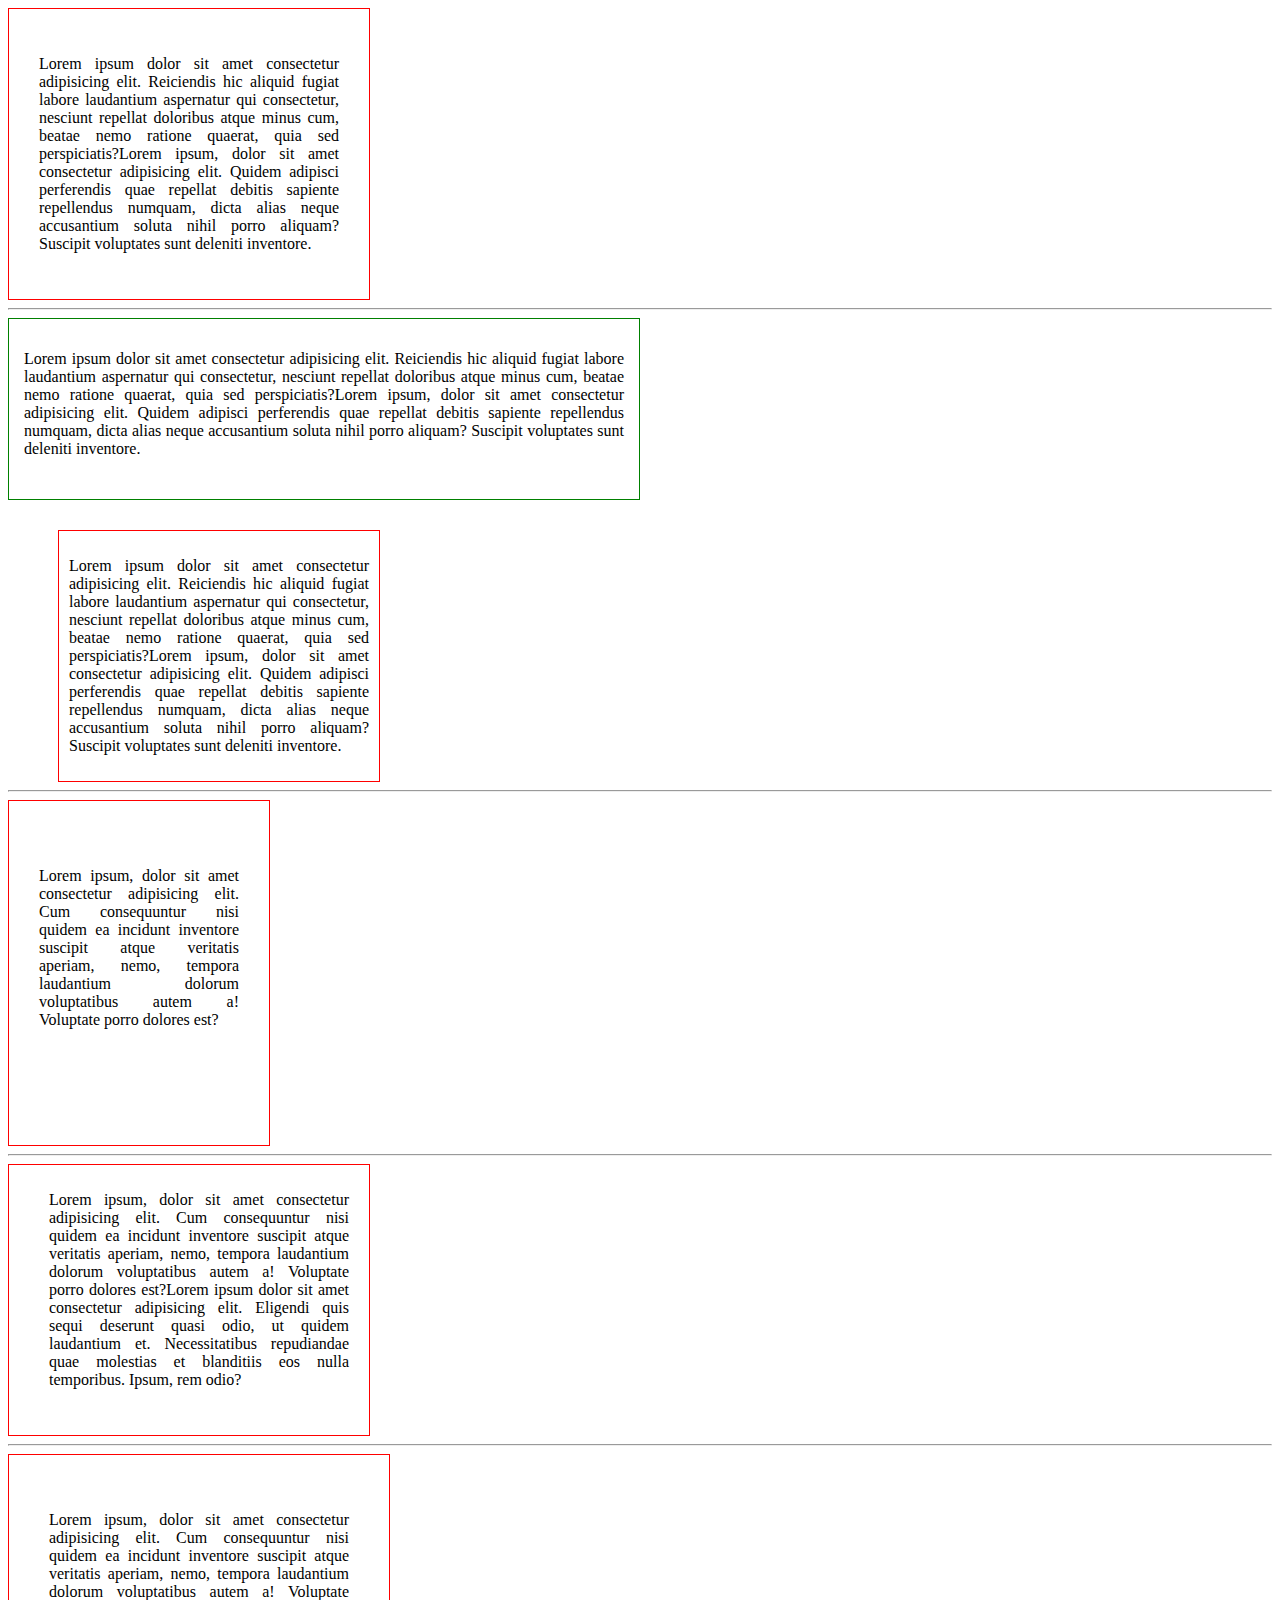
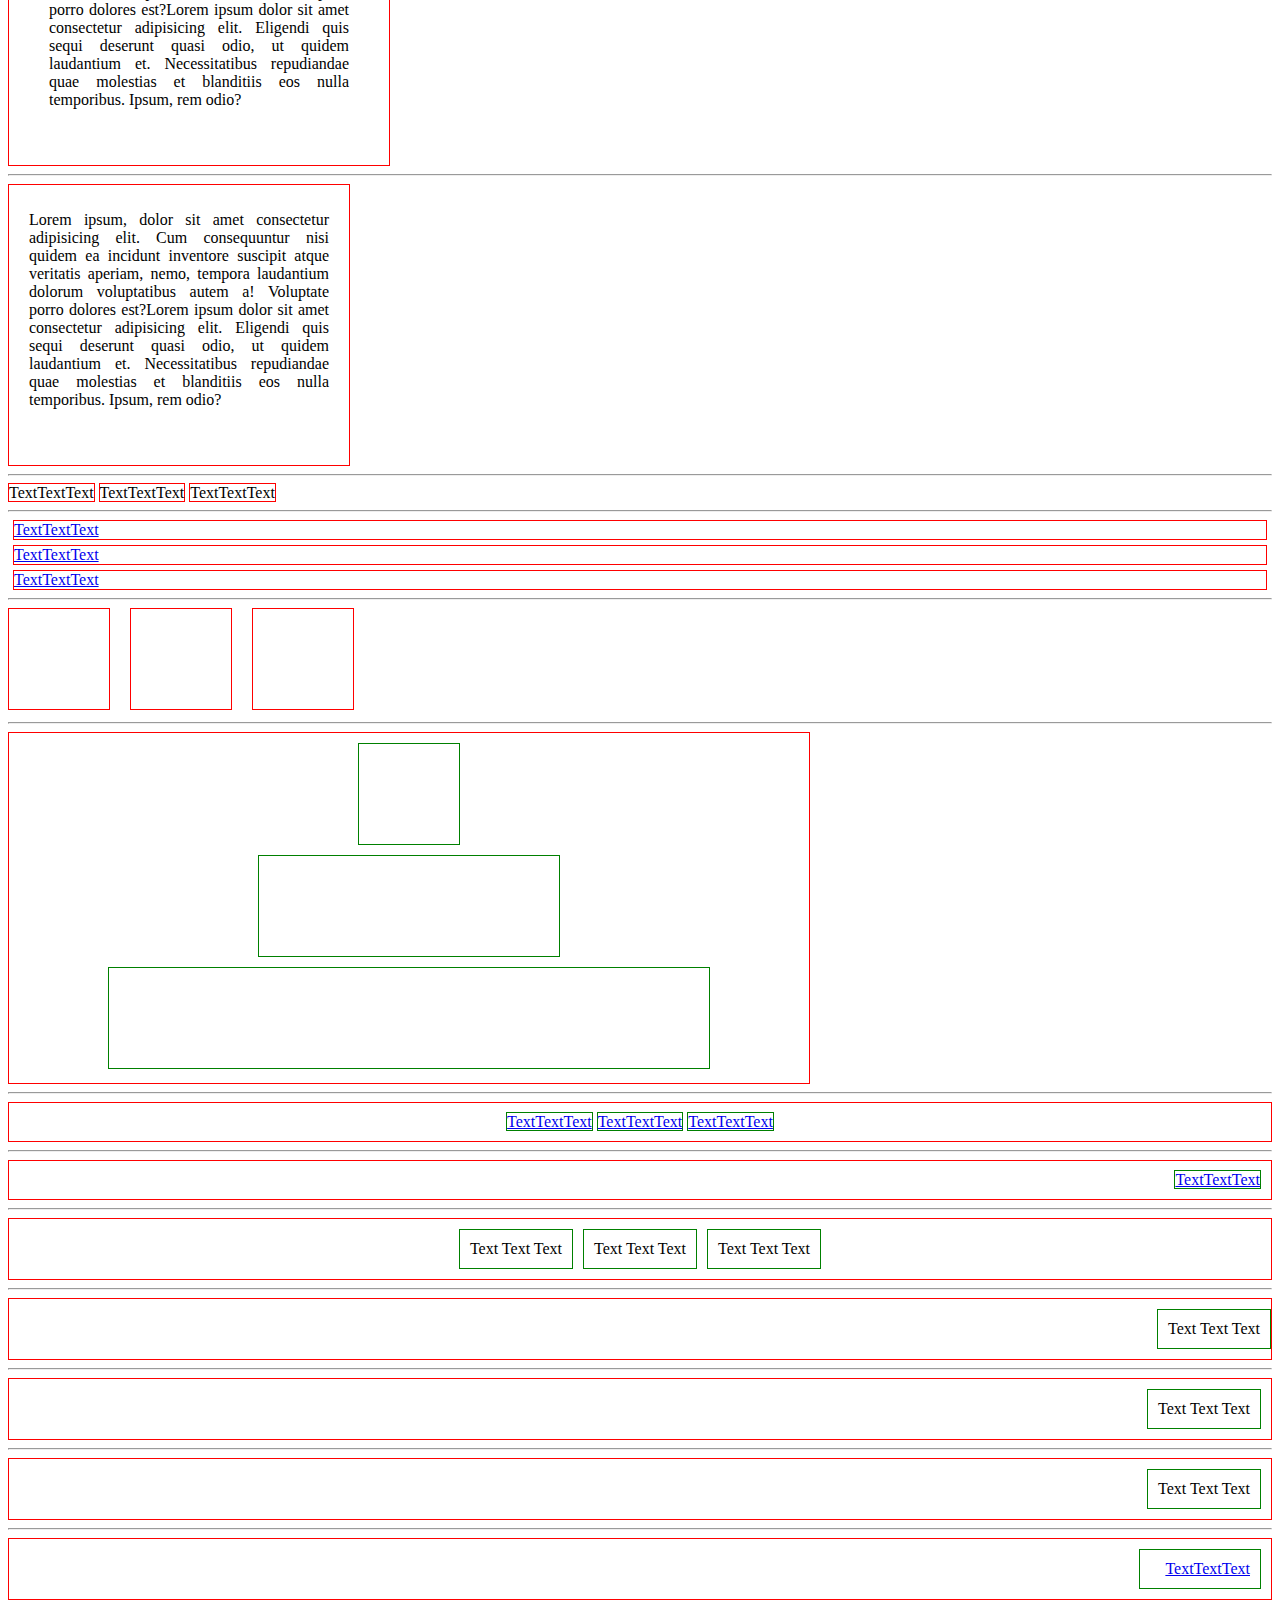
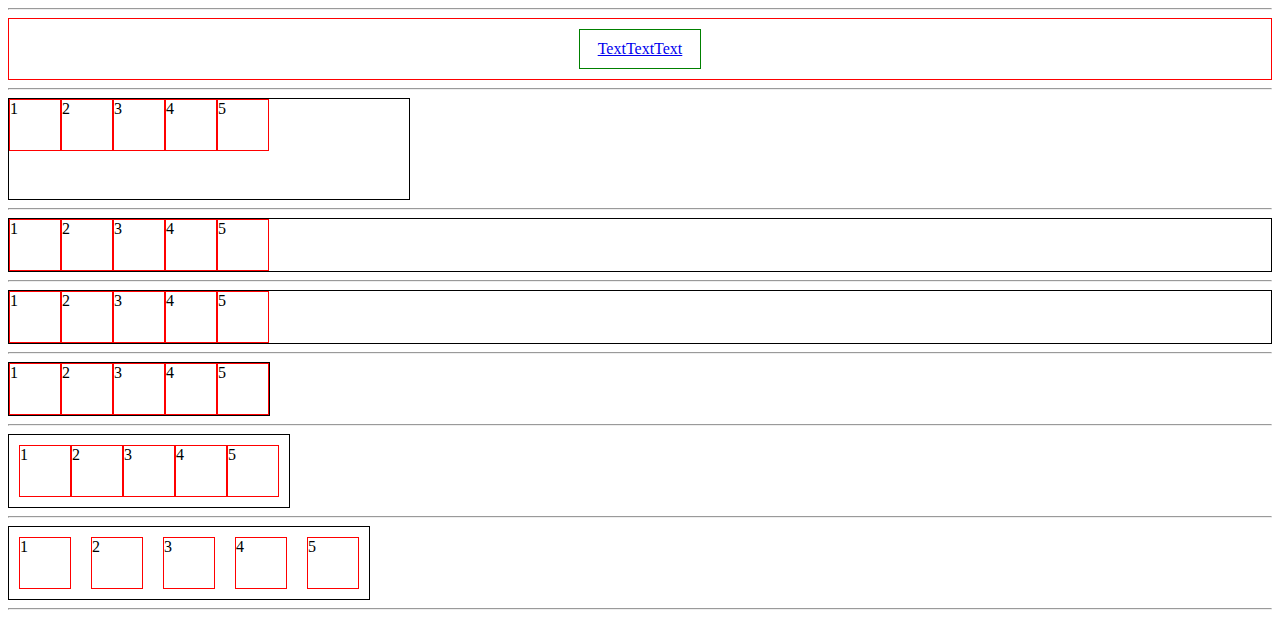
==== commit 3245f2d6: "lesson 12" ====
--- a/index.html
+++ b/index.html
@@ -44,8 +44,60 @@
       <!-- Задание 2-->
       <div class="block-4__task-2"> <a href="#">TextTextText</a> <a href="#">TextTextText</a> <a href="#">TextTextText</a> </div>
       <hr />
+      <!--Особенности строчно-блочных элементов в CSS-->
+      <!-- Задание 1-->
+      <div class="block-5__task-1"><div class="block-5__task-1-1"></div><div class="block-5__task-1-1"></div><div class="block-5__task-1-1"></div></div>
+      <hr />
+      <!--Выравнивание блочных элементов на CSS-->
+      <!-- Задание 1-->
+      <div class="block-6__task-1"><div class="block-6__task-1-1"></div><div class="block-6__task-1-2"></div><div class="block-6__task-1-3"></div></div>
+      <hr />
+      <!--Выравнивание строчных элементов-->
+      <!-- Задание 1-->
+      <div class="block-7__task-1"><a href="#">TextTextText</a> <a href="#">TextTextText</a> <a href="#">TextTextText</a></div>
+      <hr />
+      <!-- Задание 2,-->
+      <div class="block-7__task-2"><a href="#">TextTextText</a></div>
+      <hr />
+      <!--Выравнивание строчно-блочных элементов-->
+      <!-- Задание 1-->
+      <div class="block-8__task-1"><div class="block-8__task-1-1">Text Text Text</div><div class="block-8__task-1-1">Text Text Text</div><div class="block-8__task-1-1">Text Text Text</div></div>
+      <hr />
+      <!-- Задание 2-->
+      <div class="block-8__task-2"><div class="block-8__task-2-1">Text Text Text</div></div>
+      <hr />
+      <!-- Задание 3-->
+      <div class="block-8__task-3"><div class="block-8__task-3-1">Text Text Text</div></div>
+      <hr />
+       <!-- Задание 4-->
+      <div class="block-8__task-4"><div class="block-8__task-4-1">Text Text Text</div></div>
+      <hr />
+      <!-- Задание 5-->
+      <div class="block-8__task-5"><a href="#">TextTextText</a></div>
+      <hr />
+      <!-- Задание 6-->
+      <div class="block-8__task-6"><a href="#">TextTextText</a></div>
+      <hr />
+      <!--Флекс элементы на CSS-->
+      <!-- Задание 1-->
+      <div class="block-9__task-1"><div class="block-9__task-1-1">1</div><div class="block-9__task-1-1">2</div><div class="block-9__task-1-1">3</div><div class="block-9__task-1-1">4</div><div class="block-9__task-1-1">5</div></div>
+      <hr />
+      <!-- Задание 2-->
+      <div class="block-9__task-2"><div class="block-9__task-2-1">1</div><div class="block-9__task-2-1">2</div><div class="block-9__task-2-1">3</div><div class="block-9__task-2-1">4</div><div class="block-9__task-2-1">5</div></div>
+      <hr />
+      <!-- Задание 3-->
+      <div class="block-9__task-3"><div class="block-9__task-3-1">1</div><div class="block-9__task-3-1">2</div><div class="block-9__task-3-1">3</div><div class="block-9__task-3-1">4</div><div class="block-9__task-3-1">5</div></div>
+      <hr />
+      <!-- Задание 4-->
+      <div class="block-9__task-4"><div class="block-9__task-4-1">1</div><div class="block-9__task-4-1">2</div><div class="block-9__task-4-1">3</div><div class="block-9__task-4-1">4</div><div class="block-9__task-4-1">5</div></div>
+      <hr />
+      <!-- Задание 5-->
+      <div class="block-9__task-5"><div class="block-9__task-5-1">1</div><div class="block-9__task-5-1">2</div><div class="block-9__task-5-1">3</div><div class="block-9__task-5-1">4</div><div class="block-9__task-5-1">5</div></div>
+      <hr />
+      <!-- Задание 6-->
+      <div class="block-9__task-6"><div class="block-9__task-6-1">1</div><div class="block-9__task-6-1">2</div><div class="block-9__task-6-1">3</div><div class="block-9__task-6-1">4</div><div class="block-9__task-6-1">5</div></div>
+      <hr />
     </main>
-
     <footer></footer>
   </body>
 </html>
--- a/style.css
+++ b/style.css
@@ -61,4 +61,196 @@
     border: 1px solid red;
     margin: 5px;
     display: block;
+}
+/*Особенности строчно-блочных элементов в CSS*/
+/*Задание 1*/
+.block-5__task-1-1 {
+    border: 1px solid red;
+    width: 100px;
+    height: 100px;
+    margin-right: 20px;
+    display: inline-block;
+}
+/*Выравнивание блочных элементов на CSS*/
+/*Задание 1*/
+.block-6__task-1 {
+    border: 1px solid red;
+    width: 800px;
+    height: 350px;
+}
+.block-6__task-1-1 {
+    border: 1px solid green;
+    width: 100px;
+    height: 100px;
+    margin: 10px auto 10px;
+}
+.block-6__task-1-2 {
+    border: 1px solid green;
+    width: 300px;
+    height: 100px;
+    margin: 10px auto 10px;
+}
+.block-6__task-1-3 {
+    border: 1px solid green;
+    width: 600px;
+    height: 100px;
+    margin: 10px auto 10px;
+}
+/*Выравнивание строчных элементов*/
+/*Задание 1*/
+.block-7__task-1 {
+    border: 1px solid red;
+    padding: 10px;
+    text-align: center;
+}
+.block-7__task-1 a {
+    border: 1px solid green;
+}
+/*Задание 2,3*/
+.block-7__task-2 {
+    border: 1px solid red;
+    padding: 10px;
+    text-align: right;
+}
+.block-7__task-2 a {
+    border: 1px solid green;
+}
+/*Выравнивание строчно-блочных элементов*/
+/*Задание 1*/
+.block-8__task-1 {
+    border: 1px solid red;
+    padding: 10px 0;
+    text-align: center;
+}
+.block-8__task-1-1 {
+    border: 1px solid green;
+    margin: 0 5px 0;
+    padding: 10px;
+    display: inline-block;
+    
+}
+/*Задание 2*/
+.block-8__task-2 {
+    border: 1px solid red;
+    padding: 10px 0px;
+    text-align: right;
+}
+.block-8__task-2-1 {
+    border: 1px solid green;
+    padding: 10px;
+    display: inline-block;
+    
+}
+/*Задание 3*/
+.block-8__task-3 {
+    border: 1px solid red;
+    padding: 10px 10px;
+    text-align: right;
+}
+.block-8__task-3-1 {
+    border: 1px solid green;
+    padding: 10px;
+    display: inline-block;
+}
+/*Задание 4*/
+.block-8__task-4 {
+    border: 1px solid red;
+    padding: 10px 0px;
+    text-align: right;
+}
+.block-8__task-4-1 {
+    border: 1px solid green;
+    padding: 10px;
+    margin-right: 10px;
+    display: inline-block;   
+}
+/*Задание 5*/
+.block-8__task-5 {
+    border: 1px solid red;
+    padding: 10px 0px;
+    text-align: right;
+}
+.block-8__task-5 a {
+    width: 100px;
+    border: 1px solid green;
+    padding: 10px;
+    display: inline-block;
+    margin-right: 10px;
+}
+/*Задание 6*/
+.block-8__task-6 {
+    border: 1px solid red;
+    padding: 10px 0px;
+    text-align: center;
+}
+.block-8__task-6 a {
+    width: 100px;
+    border: 1px solid green;
+    padding: 10px;
+    display: inline-block;
+}
+/*Флекс элементы на CSS*/
+/*Задание 1*/
+.block-9__task-1 {
+    border: 1px solid black;
+    width: 400px;
+    height: 100px;
+    display: flex;
+}
+.block-9__task-1-1 {
+    border: 1px solid red;
+    width: 50px;
+    height: 50px;
+}
+/*Задание 2*/
+.block-9__task-2 {
+    border: 1px solid black;
+    display: flex;
+}
+.block-9__task-2-1 {
+    border: 1px solid red;
+    width: 50px;
+    height: 50px;
+}
+/*Задание 3*/
+.block-9__task-3 {
+    border: 1px solid black;
+    display: flex;
+}
+.block-9__task-3-1 {
+    border: 1px solid red;
+    width: 50px;
+    height: 50px;
+}
+/*Задание 4*/
+.block-9__task-4 {
+    border: 1px solid black;
+    display: inline-flex;
+}
+.block-9__task-4-1 {
+    border: 1px solid red;
+    width: 50px;
+    height: 50px;
+}
+/*Задание 5*/
+.block-9__task-5 {
+    border: 1px solid black;
+    display: inline-flex;
+    padding: 10px;
+}
+.block-9__task-5-1 {
+    border: 1px solid red;
+    width: 50px;
+    height: 50px;
+}
+/*Задание 6*/
+.block-9__task-6 {
+    border: 1px solid black;
+    display: inline-flex;
+}
+.block-9__task-6-1 {
+    border: 1px solid red;
+    width: 50px;
+    height: 50px;
+    margin: 10px;
 }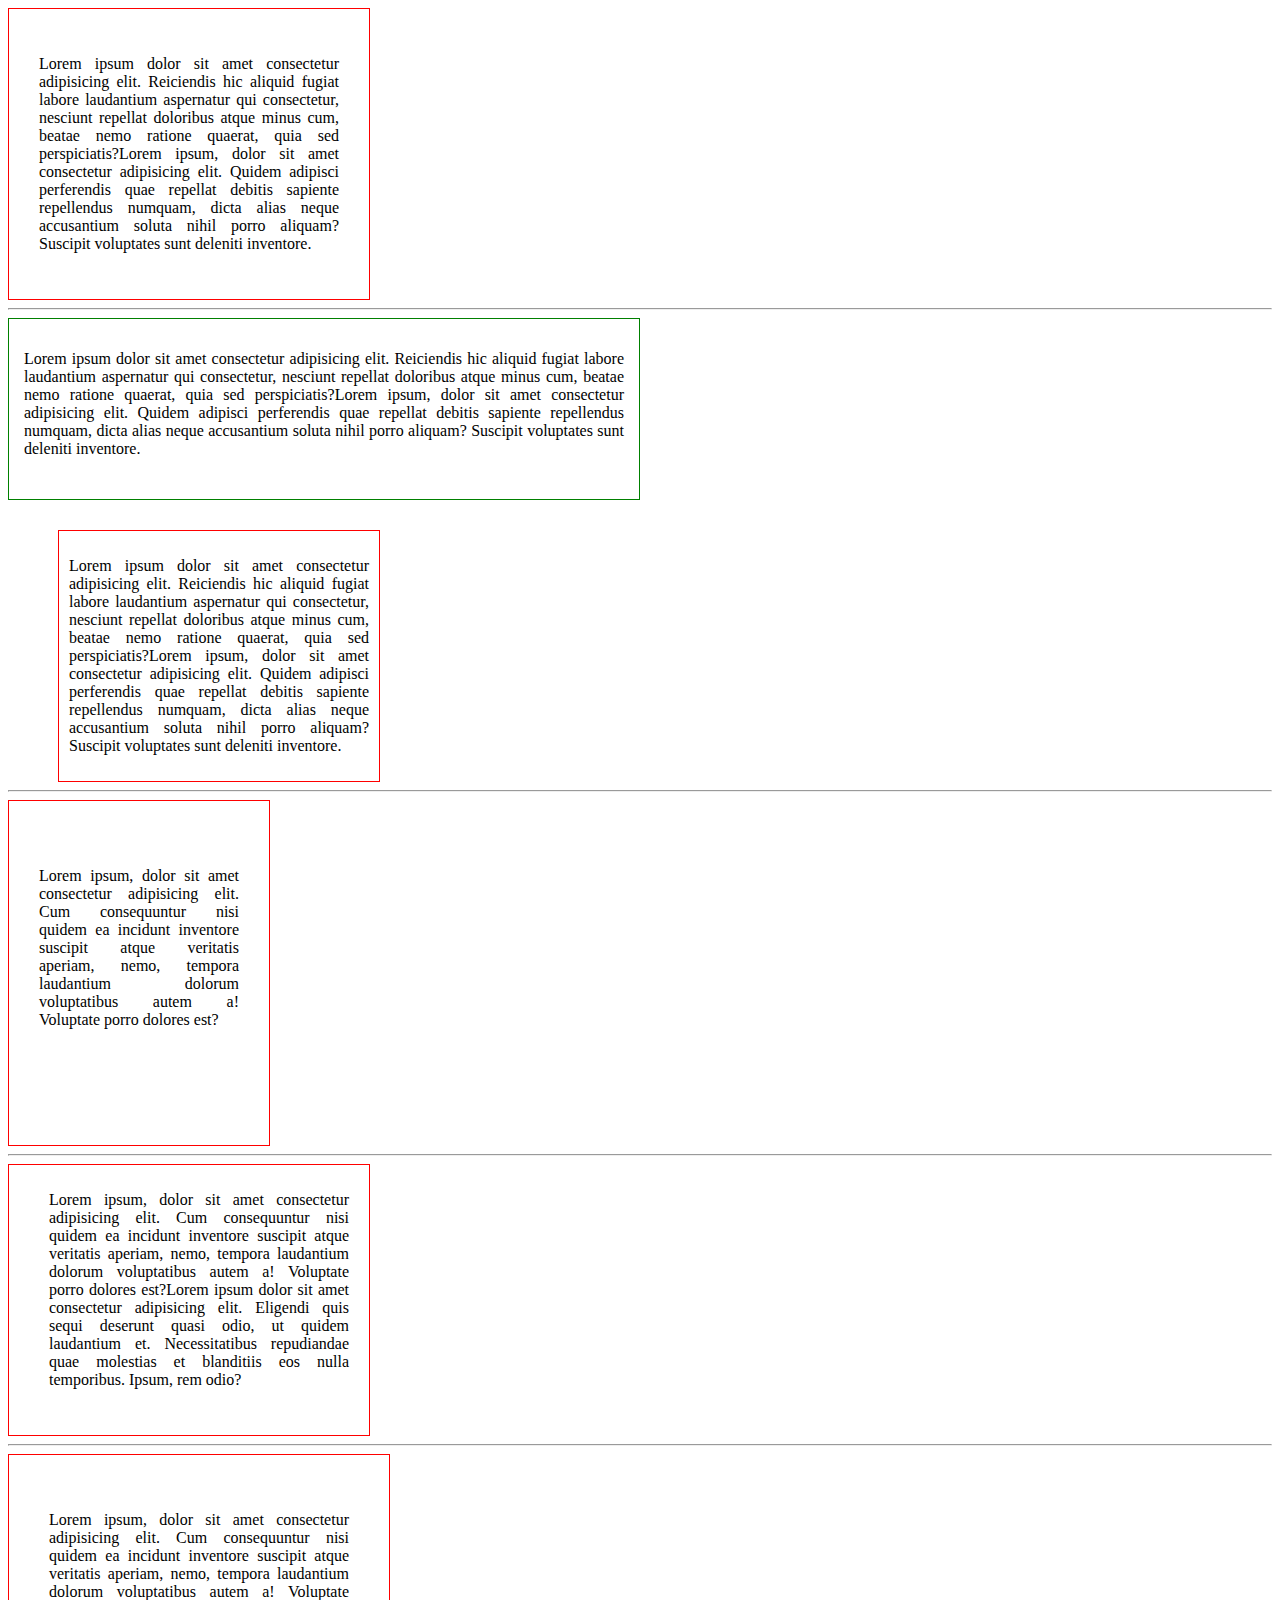
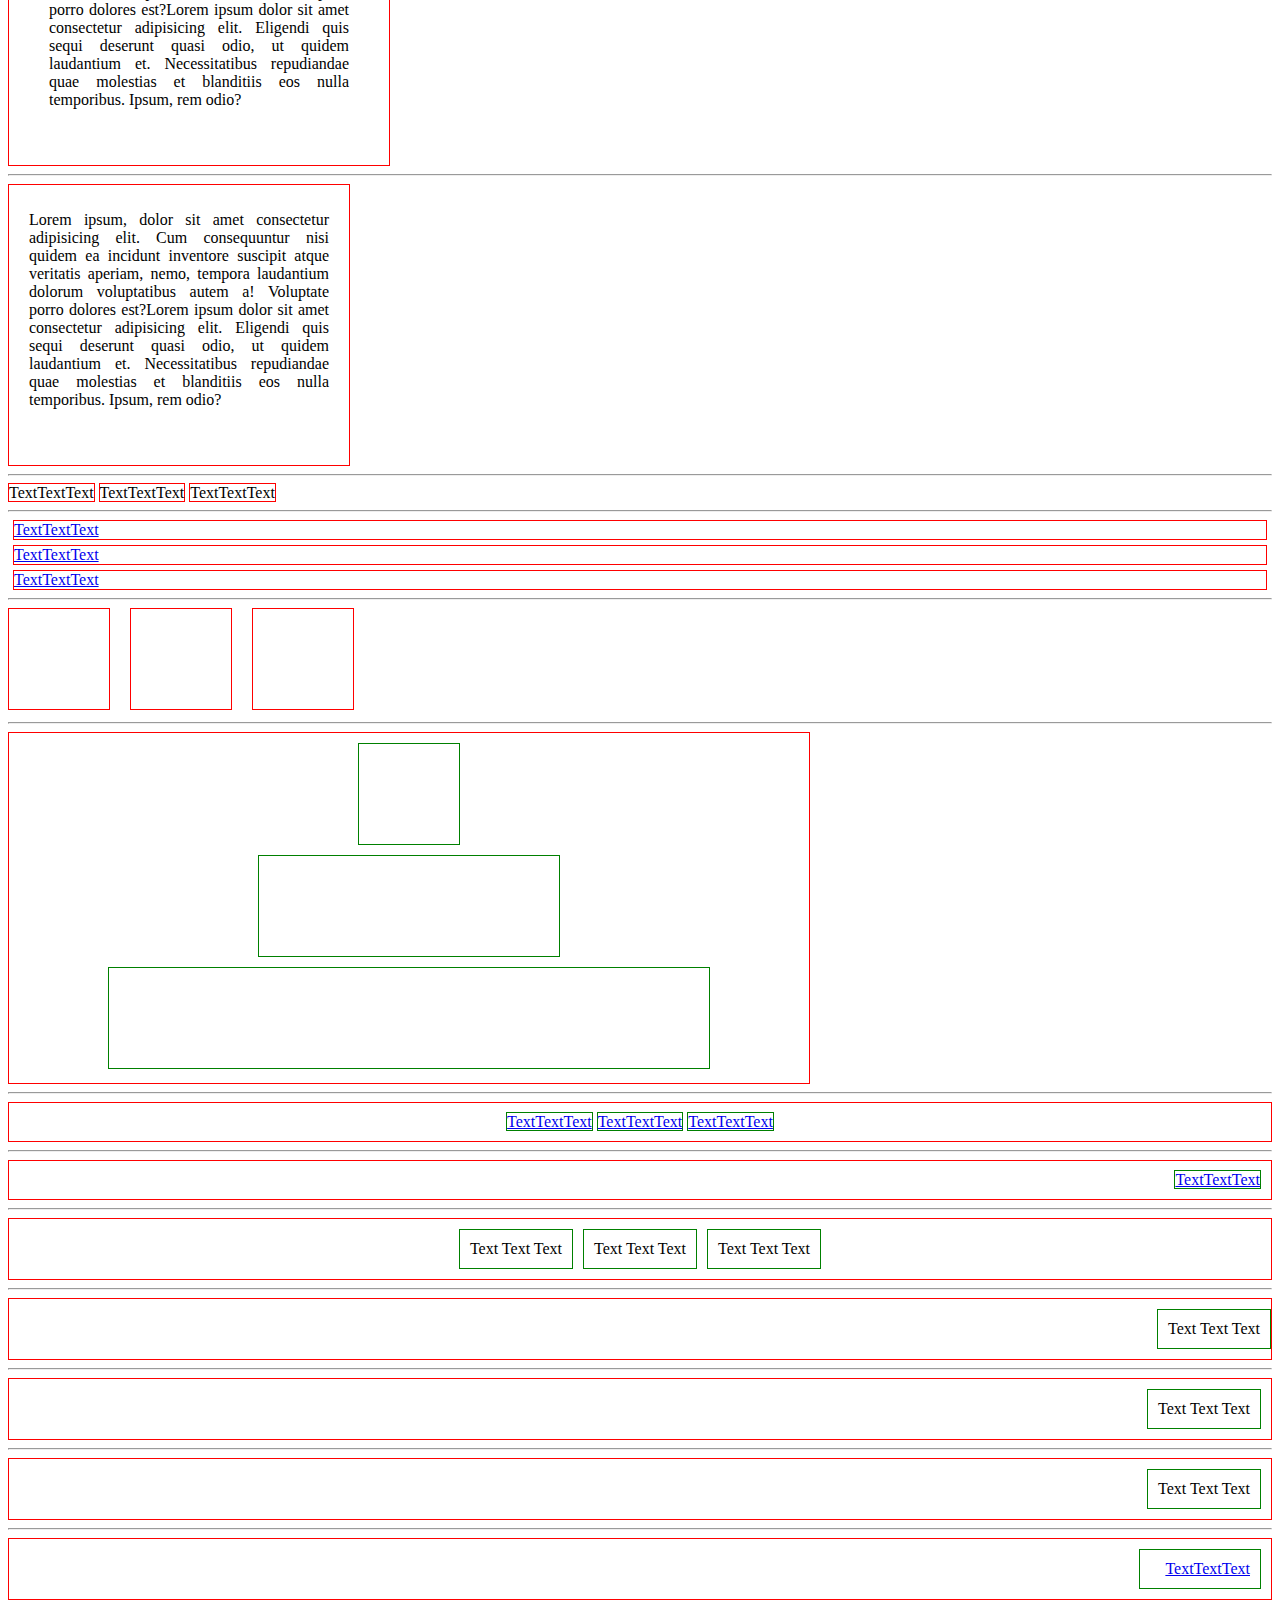
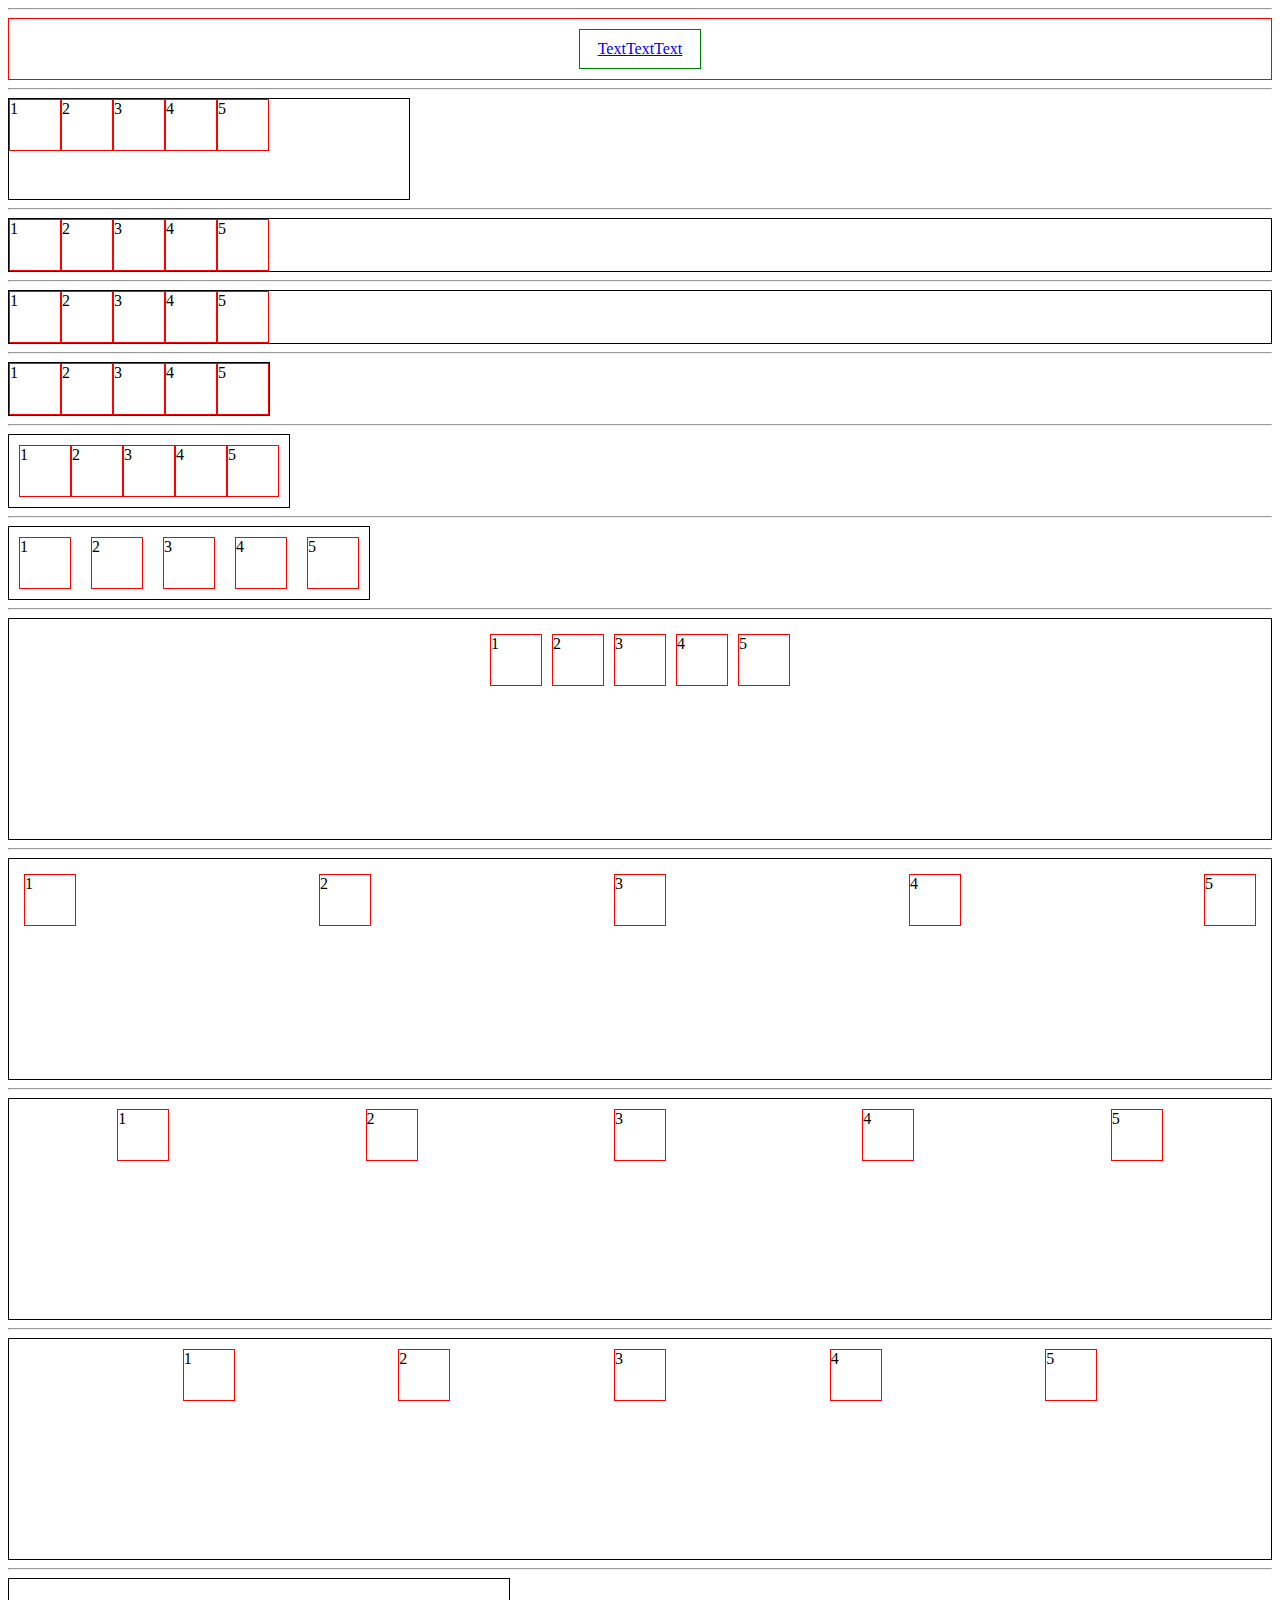
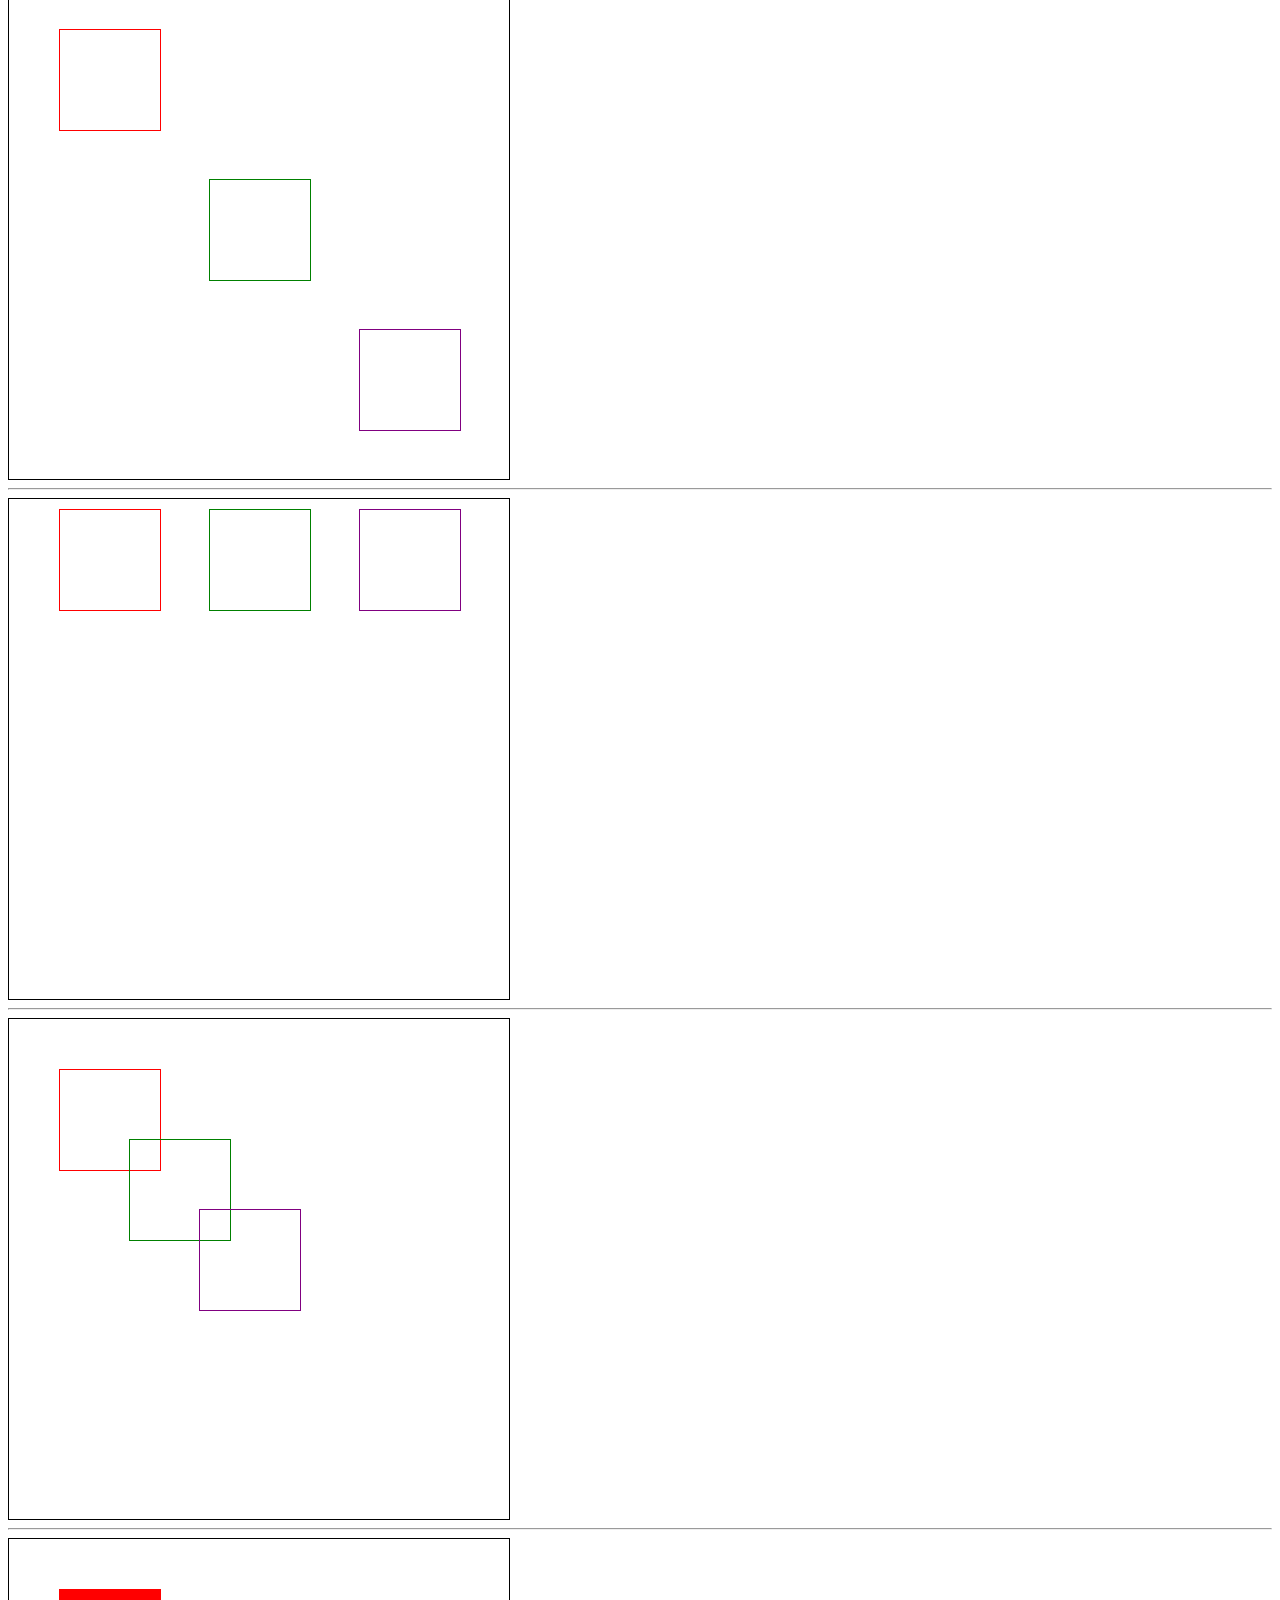
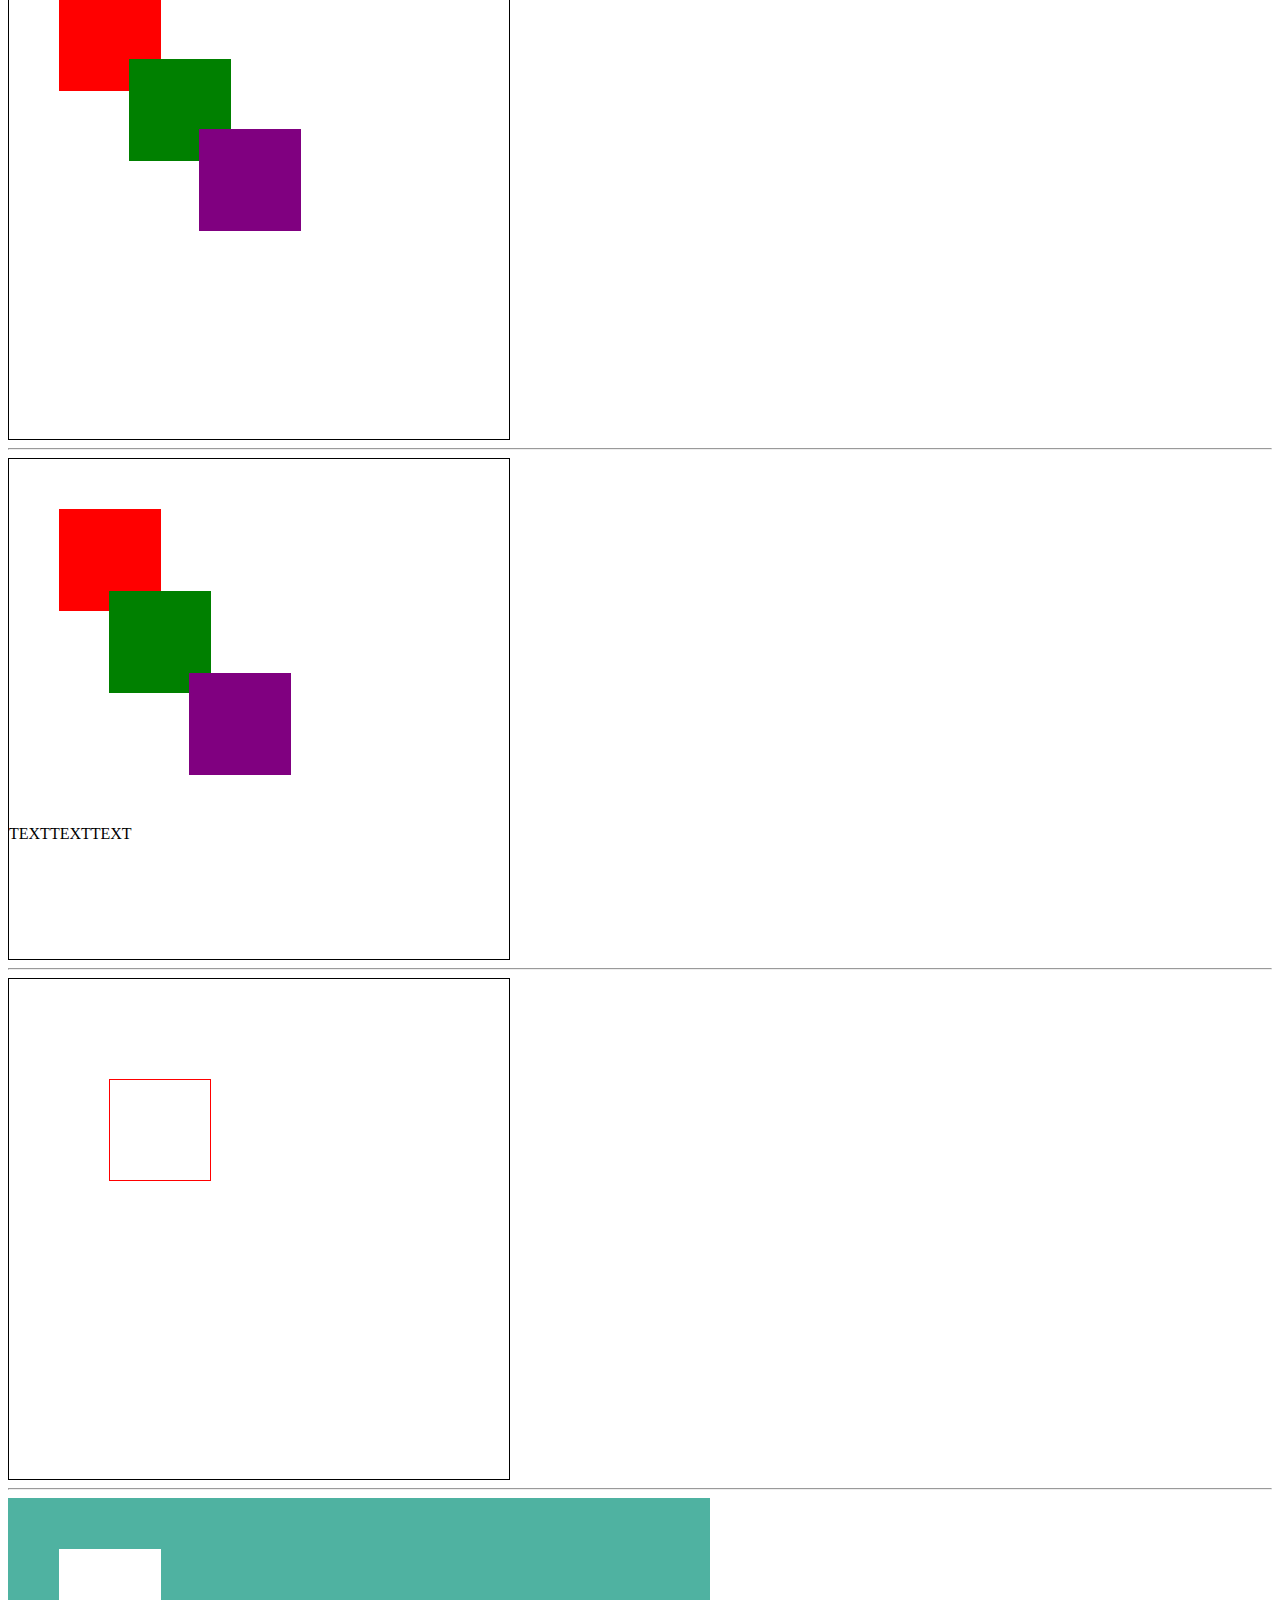
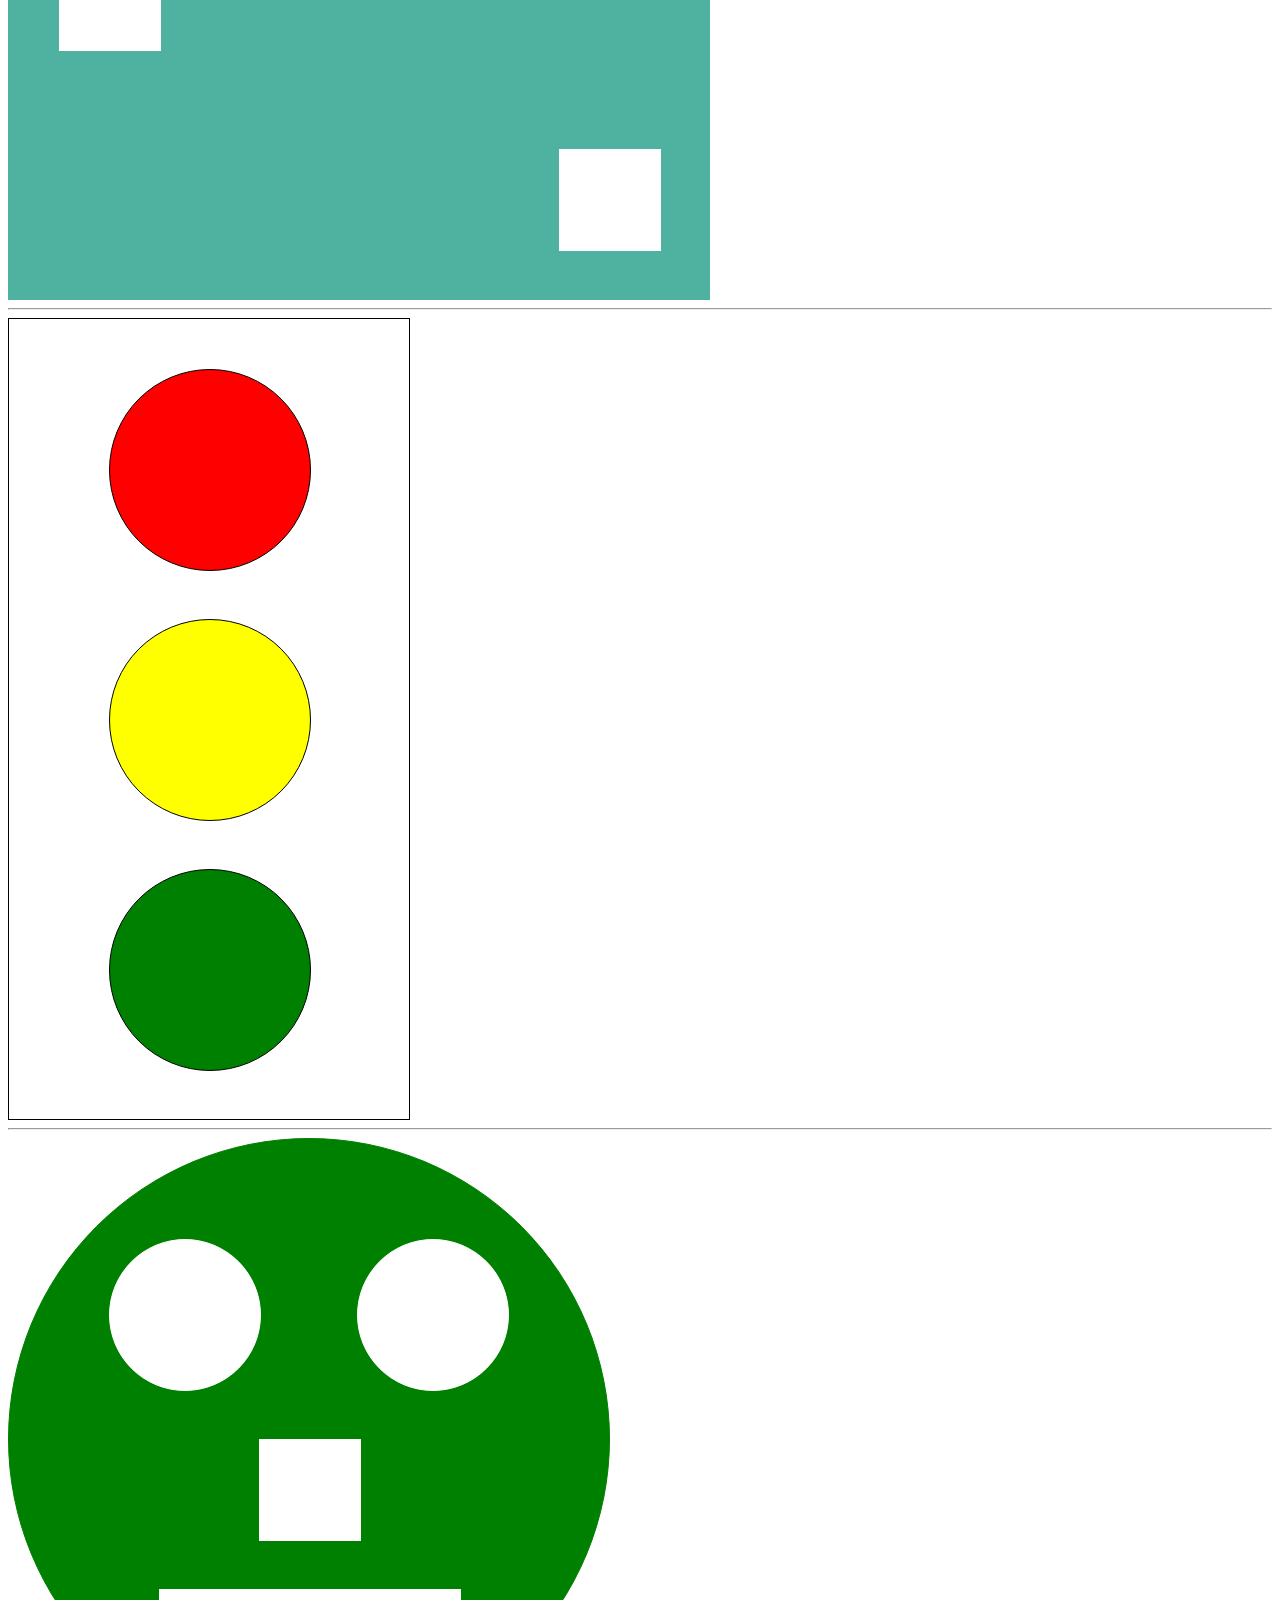
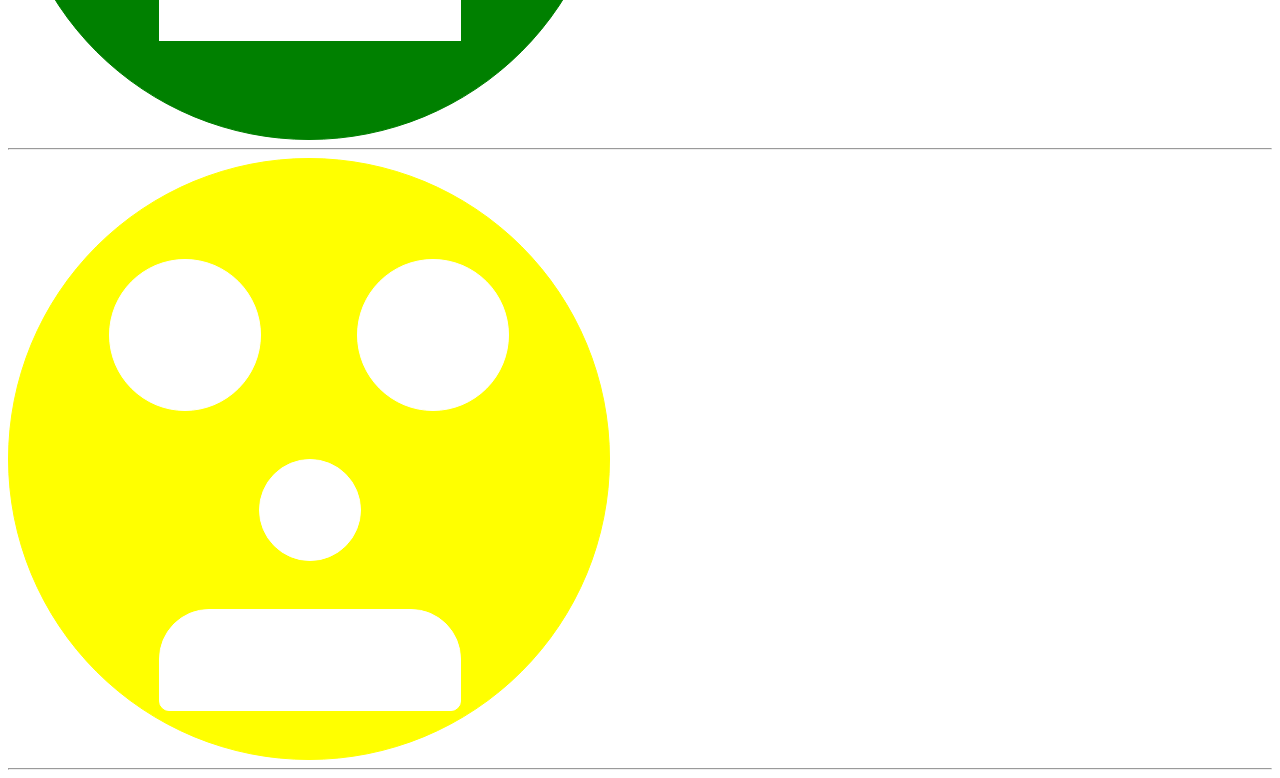
==== commit 8dae2769: "lesson 11" ====
--- a/index.html
+++ b/index.html
@@ -97,6 +97,52 @@
       <!-- Задание 6-->
       <div class="block-9__task-6"><div class="block-9__task-6-1">1</div><div class="block-9__task-6-1">2</div><div class="block-9__task-6-1">3</div><div class="block-9__task-6-1">4</div><div class="block-9__task-6-1">5</div></div>
       <hr />
+      <!--Выравнивание flex элементов-->
+      <!-- Задание 1-->
+      <div class="block-10__task-1"><div class="block-10__task-1-1">1</div><div class="block-10__task-1-1">2</div><div class="block-10__task-1-1">3</div><div class="block-10__task-1-1">4</div><div class="block-10__task-1-1">5</div></div>
+      <hr />
+      <!-- Задание 2-->
+      <div class="block-10__task-2"><div class="block-10__task-2-1">1</div><div class="block-10__task-2-1">2</div><div class="block-10__task-2-1">3</div><div class="block-10__task-2-1">4</div><div class="block-10__task-2-1">5</div></div>
+      <hr />
+      <!-- Задание 3-->
+      <div class="block-10__task-3"><div class="block-10__task-3-1">1</div><div class="block-10__task-3-1">2</div><div class="block-10__task-3-1">3</div><div class="block-10__task-3-1">4</div><div class="block-10__task-3-1">5</div></div>
+      <hr />
+      <!-- Задание 4-->
+      <div class="block-10__task-4"><div class="block-10__task-4-1">1</div><div class="block-10__task-4-1">2</div><div class="block-10__task-4-1">3</div><div class="block-10__task-4-1">4</div><div class="block-10__task-4-1">5</div></div>
+      <hr />
+      <!--Абсолютное позиционирование элементов на CSS-->
+      <!-- Задание 1-->
+      <div class="block-11__task-1"><div class="block-11__task-1-1"></div><div class="block-11__task-1-2"></div><div class="block-11__task-1-3"></div></div>
+      <hr />
+      <!-- Задание 2-->
+      <div class="block-11__task-2"><div class="block-11__task-2-1"></div><div class="block-11__task-2-2"></div><div class="block-11__task-2-3"></div></div>
+      <hr />
+      <!-- Задание 3-->
+      <div class="block-11__task-3"><div class="block-11__task-3-1"></div><div class="block-11__task-3-2"></div><div class="block-11__task-3-3"></div></div>
+      <hr />
+      <!-- Задание 4-->
+      <div class="block-11__task-4"><div class="block-11__task-4-1"></div><div class="block-11__task-4-2"></div><div class="block-11__task-4-3"></div></div>
+      <hr />
+      <!--Относительное позиционирование элементов на CSS-->
+      <!-- Задание 1-->
+      <div class="block-12__task-1"><div class="block-12__task-1-1"></div><div class="block-12__task-1-2"></div><div class="block-12__task-1-3"></div>TEXTTEXTTEXT</div>
+      <hr />
+      <!--Позиционирование относительно родителя на CSS-->
+      <!-- Задание 1-->
+      <div class="block-13__task-1"><div class="block-13__task-1-1"></div></div>
+      <hr />
+      <!-- Задание 2-->
+      <div class="block-13__task-2"><div class="block-13__task-2-1"></div><div class="block-13__task-2-2"></div></div>
+      <hr />
+      <!-- Задание 3-->
+      <div class="block-13__task-3"><div class="block-13__task-3-1"></div><div class="block-13__task-3-2"></div><div class="block-13__task-3-3"></div></div>
+      <hr />
+      <!-- Задание 4-->
+      <div class="block-13__task-4"><div class="block-13__task-4-1"></div><div class="block-13__task-4-2"></div><div class="block-13__task-4-3"></div><div class="block-13__task-4-4"></div></div>
+      <hr />
+      <!-- Задание 5-->
+      <div class="block-13__task-5"><div class="block-13__task-5-1"></div><div class="block-13__task-5-2"></div><div class="block-13__task-5-3"></div><div class="block-13__task-5-4"></div></div>
+      <hr />
     </main>
     <footer></footer>
   </body>
--- a/style.css
+++ b/style.css
@@ -253,4 +253,377 @@
     width: 50px;
     height: 50px;
     margin: 10px;
+}
+/*Выравнивание flex элементов*/
+/*Задание 1*/
+.block-10__task-1 {
+    border: 1px solid black;
+    height: 200px;
+    padding: 10px;
+    display: flex;
+    justify-content: center;
+}
+.block-10__task-1-1 {
+    border: 1px solid red;
+    width: 50px;
+    height: 50px;
+    margin: 5px;
+}
+/*Задание 2*/
+.block-10__task-2 {
+    border: 1px solid black;
+    height: 200px;
+    padding: 10px;
+    display: flex;
+    justify-content: space-between;
+}
+.block-10__task-2-1 {
+    border: 1px solid red;
+    width: 50px;
+    height: 50px;
+    margin: 5px;
+}
+/*Задание 3*/
+.block-10__task-3 {
+    border: 1px solid black;
+    height: 200px;
+    padding: 10px;
+    display: flex;
+    justify-content: space-around;
+}
+.block-10__task-3-1 {
+    border: 1px solid red;
+    width: 50px;
+    height: 50px;
+}
+/*Задание 4*/
+.block-10__task-4 {
+    border: 1px solid black;
+    height: 200px;
+    padding: 10px;
+    display: flex;
+    justify-content: space-evenly;
+}
+.block-10__task-4-1 {
+    border: 1px solid red;
+    width: 50px;
+    height: 50px;
+}
+/*Абсолютное позиционирование элементов на CSS/
+/*Задание 1*/
+.block-11__task-1 {
+    position: relative;
+    border: 1px solid black;
+    height: 500px;
+    width: 500px;
+}
+.block-11__task-1-1 {
+    position: absolute;
+    top: 50px;
+    left: 50px;
+    border: 1px solid red;
+    width: 100px;
+    height: 100px;
+}
+.block-11__task-1-2 {
+    position: absolute;
+    top: 200px;
+    left: 200px;
+    border: 1px solid green;
+    width: 100px;
+    height: 100px;
+}
+.block-11__task-1-3 {
+    position: absolute;
+    top: 350px;
+    left: 350px;
+    border: 1px solid purple;
+    width: 100px;
+    height: 100px;
+}
+/*Задание 2*/
+.block-11__task-2 {
+    position: relative;
+    border: 1px solid black;
+    height: 500px;
+    width: 500px;
+}
+.block-11__task-2-1 {
+    position: absolute;
+    top:10px;
+    left: 50px;
+    border: 1px solid red;
+    width: 100px;
+    height: 100px;
+}
+.block-11__task-2-2 {
+    position: absolute;
+    top: 10px;
+    left: 200px;
+    border: 1px solid green;
+    width: 100px;
+    height: 100px;
+}
+.block-11__task-2-3 {
+    position: absolute;
+    top: 10px;
+    left: 350px;
+    border: 1px solid purple;
+    width: 100px;
+    height: 100px;
+}
+/*Задание 3*/
+.block-11__task-3 {
+    position: relative;
+    border: 1px solid black;
+    height: 500px;
+    width: 500px;
+}
+.block-11__task-3-1 {
+    position: absolute;
+    top: 50px;
+    left: 50px;
+    border: 1px solid red;
+    width: 100px;
+    height: 100px;
+}
+.block-11__task-3-2 {
+    position: absolute;
+    top: 120px;
+    left: 120px;
+    border: 1px solid green;
+    width: 100px;
+    height: 100px;
+}
+.block-11__task-3-3 {
+    position: absolute;
+    top: 190px;
+    left: 190px;
+    border: 1px solid purple;
+    width: 100px;
+    height: 100px;
+}
+/*Задание 4*/
+.block-11__task-4 {
+    position: relative;
+    border: 1px solid black;
+    height: 500px;
+    width: 500px;
+}
+.block-11__task-4-1 {
+    position: absolute;
+    top: 50px;
+    left: 50px;
+    background-color: red;
+    border: 1px solid red;
+    width: 100px;
+    height: 100px;
+}
+.block-11__task-4-2 {
+    position: absolute;
+    top: 120px;
+    left: 120px;
+    background-color: green;
+    border: 1px solid green;
+    width: 100px;
+    height: 100px;
+}
+.block-11__task-4-3 {
+    position: absolute;
+    top: 190px;
+    left: 190px;
+    background-color: purple;
+    border: 1px solid purple;
+    width: 100px;
+    height: 100px;
+}
+/*Относительное позиционирование элементов на CSS/
+/*Задание 1*/
+.block-12__task-1 {
+    border: 1px solid black;
+    height: 500px;
+    width: 500px;
+}
+.block-12__task-1-1 {
+    position: relative;
+    top: 50px;
+    left: 50px;
+    background-color: red;
+    border: 1px solid red;
+    width: 100px;
+    height: 100px;
+    margin-bottom: 20px;
+}
+.block-12__task-1-2 {
+    position: relative;
+    top: 10px;
+    left: 100px;
+    background-color: green;
+    border: 1px solid green;
+    width: 100px;
+    height: 100px;
+    margin-bottom: 20px;
+}
+.block-12__task-1-3 {
+    position: relative;
+    top: -30px;
+    left: 180px;
+    background-color: purple;
+    border: 1px solid purple;
+    width: 100px;
+    height: 100px;
+    margin-bottom: 20px;
+}
+/*Позиционирование относительно родителя на CSS/
+/*Задание 1*/
+.block-13__task-1 {
+    border: 1px solid black;
+    height: 500px;
+    width: 500px;
+    position: relative;
+}
+.block-13__task-1-1 {
+    border: 1px solid red;
+    width: 100px;
+    height: 100px;
+    position: absolute;
+    top: 100px;
+    left: 100px;
+}
+/*Задание 2*/
+.block-13__task-2 {
+    position: relative;
+    width: 700px;
+    height: 400px;
+    border: 1px solid #4fb2a1;
+    background-color: #4fb2a1;
+}
+.block-13__task-2-1, .block-13__task-2-2 {
+    width: 100px;
+    height: 100px;
+    border: 1px  solid #ffffff;
+    background-color: #ffffff;
+}
+.block-13__task-2-1 {
+    position: absolute;
+    top: 50px;
+    left: 50px;
+}
+.block-13__task-2-2 {
+    position: absolute;
+    top: 250px;
+    left: 550px;
+}
+/*Задание 3*/
+.block-13__task-3 {
+    border: 1px solid #000000;
+    height: 800px;
+    width: 400px;
+    position: relative;
+}
+.block-13__task-3-1, .block-13__task-3-2, .block-13__task-3-3 {
+    border: 1px solid #000000;
+    width: 200px;
+    height: 200px;
+    position: absolute;
+    left: 100px;
+    right: 100px;
+    border-radius: 50%;
+}
+.block-13__task-3-1 {
+    background-color: #ff0000;
+    top: 50px;
+}
+.block-13__task-3-2 {
+    background-color: #ffff00;
+    top: 300px;
+}
+.block-13__task-3-3 {
+    background-color: #008000;
+    top: 550px;
+}
+/*Задание 4*/
+.block-13__task-4 {
+    position: relative;
+    border: 1px solid #008000;
+    height: 600px;
+    width: 600px;
+    border-radius: 50%;
+    background-color: #008000;
+}
+.block-13__task-4-1, .block-13__task-4-2, .block-13__task-4-3, .block-13__task-4-4 {
+    border: 1px solid #ffffff;
+    background-color: #ffffff;
+    position: absolute;
+}
+.block-13__task-4-1, .block-13__task-4-2 {
+    border-radius: 50%;
+}
+.block-13__task-4-1 {
+    height: 150px;
+    width: 150px;
+    top: 100px;
+    left: 100px;
+}
+.block-13__task-4-2 {
+    height: 150px;
+    width: 150px;
+    top: 100px;
+    right: 100px;
+}
+.block-13__task-4-3 {
+    height: 100px;
+    width: 100px;
+    top: 300px;
+    left: 250px;
+}
+.block-13__task-4-4 {
+    height: 50px;
+    width: 300px;
+    top: 450px;
+    left: 150px;
+}
+/*Задание 5*/
+.block-13__task-5 {
+    position: relative;
+    border: 1px solid #ffff00;
+    height: 600px;
+    width: 600px;
+    border-radius: 50%;
+    background-color: #ffff00;
+}
+.block-13__task-5-1, .block-13__task-5-2, .block-13__task-5-3, .block-13__task-5-4 {
+    border: 1px solid #ffffff;
+    background-color: #ffffff;
+    position: absolute;
+}
+.block-13__task-5-1, .block-13__task-5-2, .block-13__task-5-3 {
+    border-radius: 50%;
+}
+.block-13__task-5-1 {
+    height: 150px;
+    width: 150px;
+    border-radius: 50%;
+    top: 100px;
+    left: 100px;
+}
+.block-13__task-5-2 {
+    height: 150px;
+    width: 150px;
+    border-radius: 50%;
+    top: 100px;
+    right: 100px;
+}
+.block-13__task-5-3 {
+    height: 100px;
+    width: 100px;
+    top: 300px;
+    left: 250px;
+}
+.block-13__task-5-4 {
+    height: 100px;
+    width: 300px;
+    top: 450px;
+    left: 150px;
+    border-radius: 50px 50px 10px 10px;
 }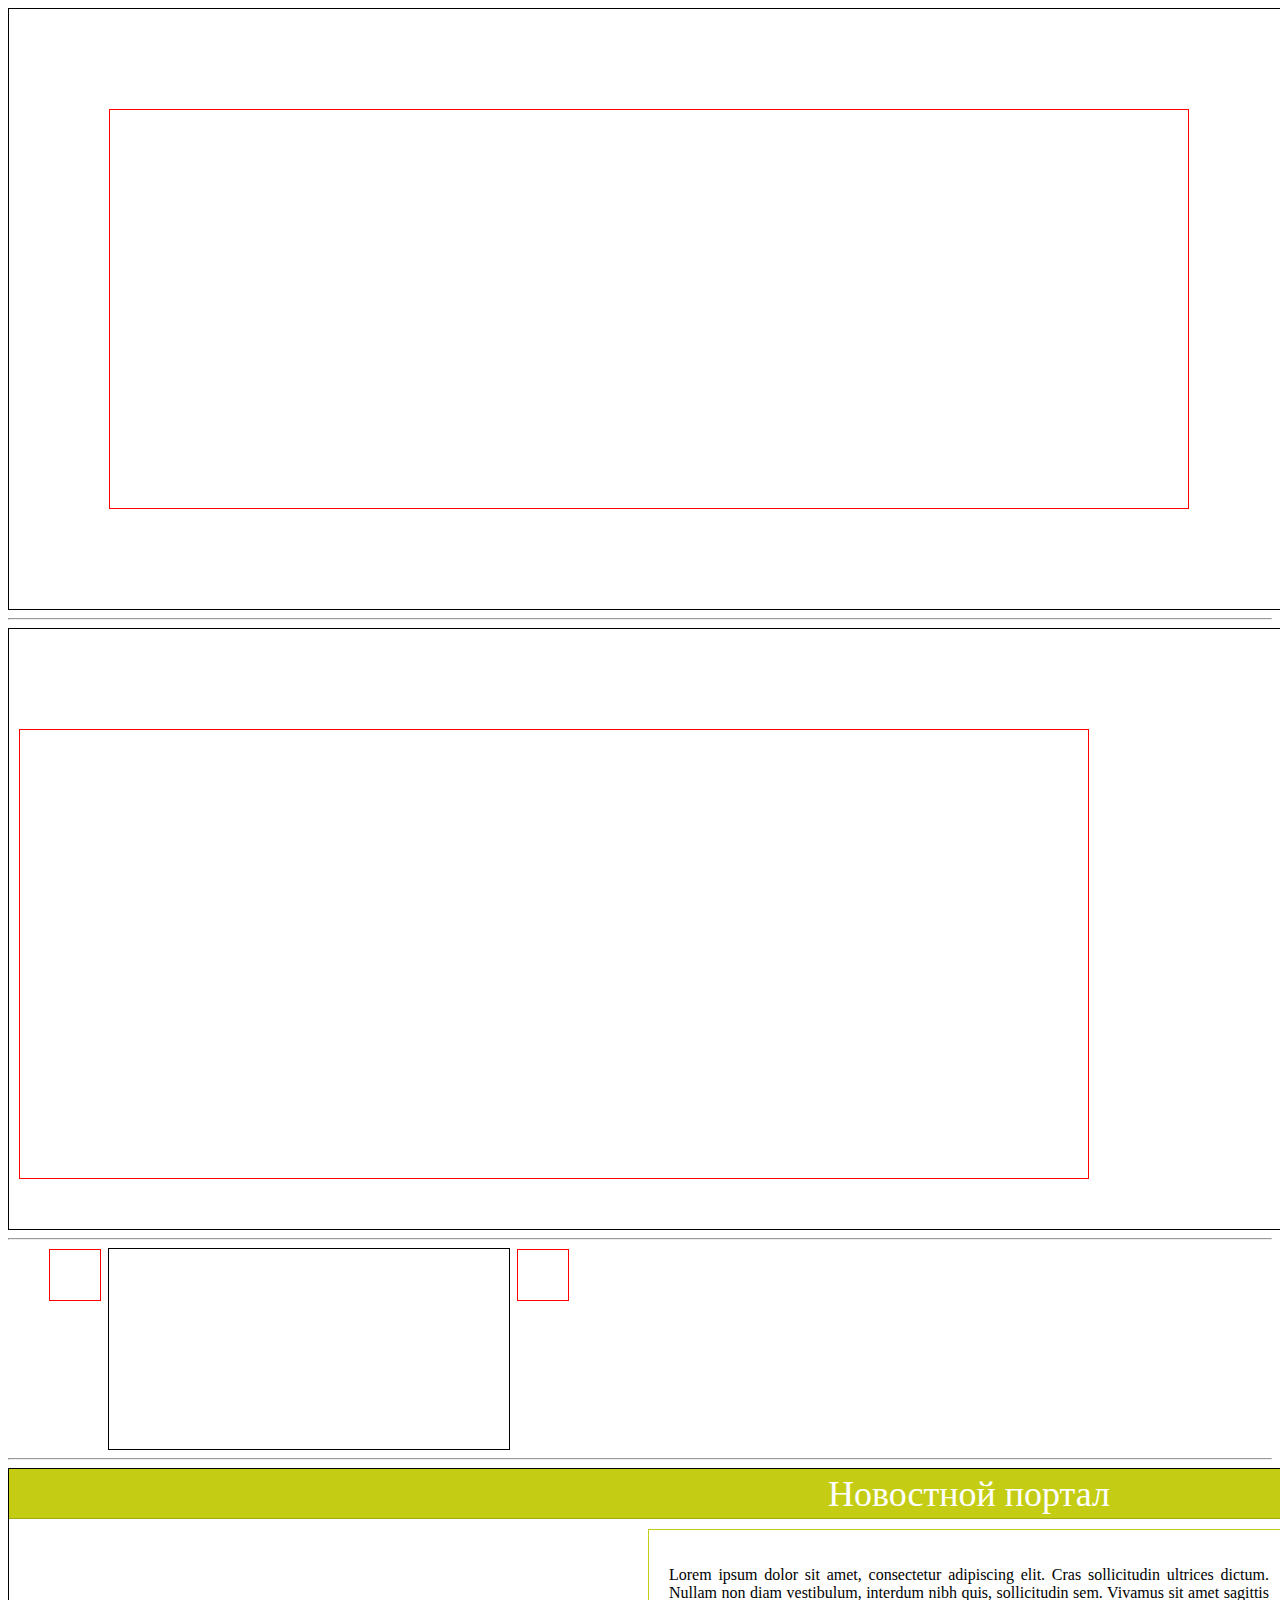
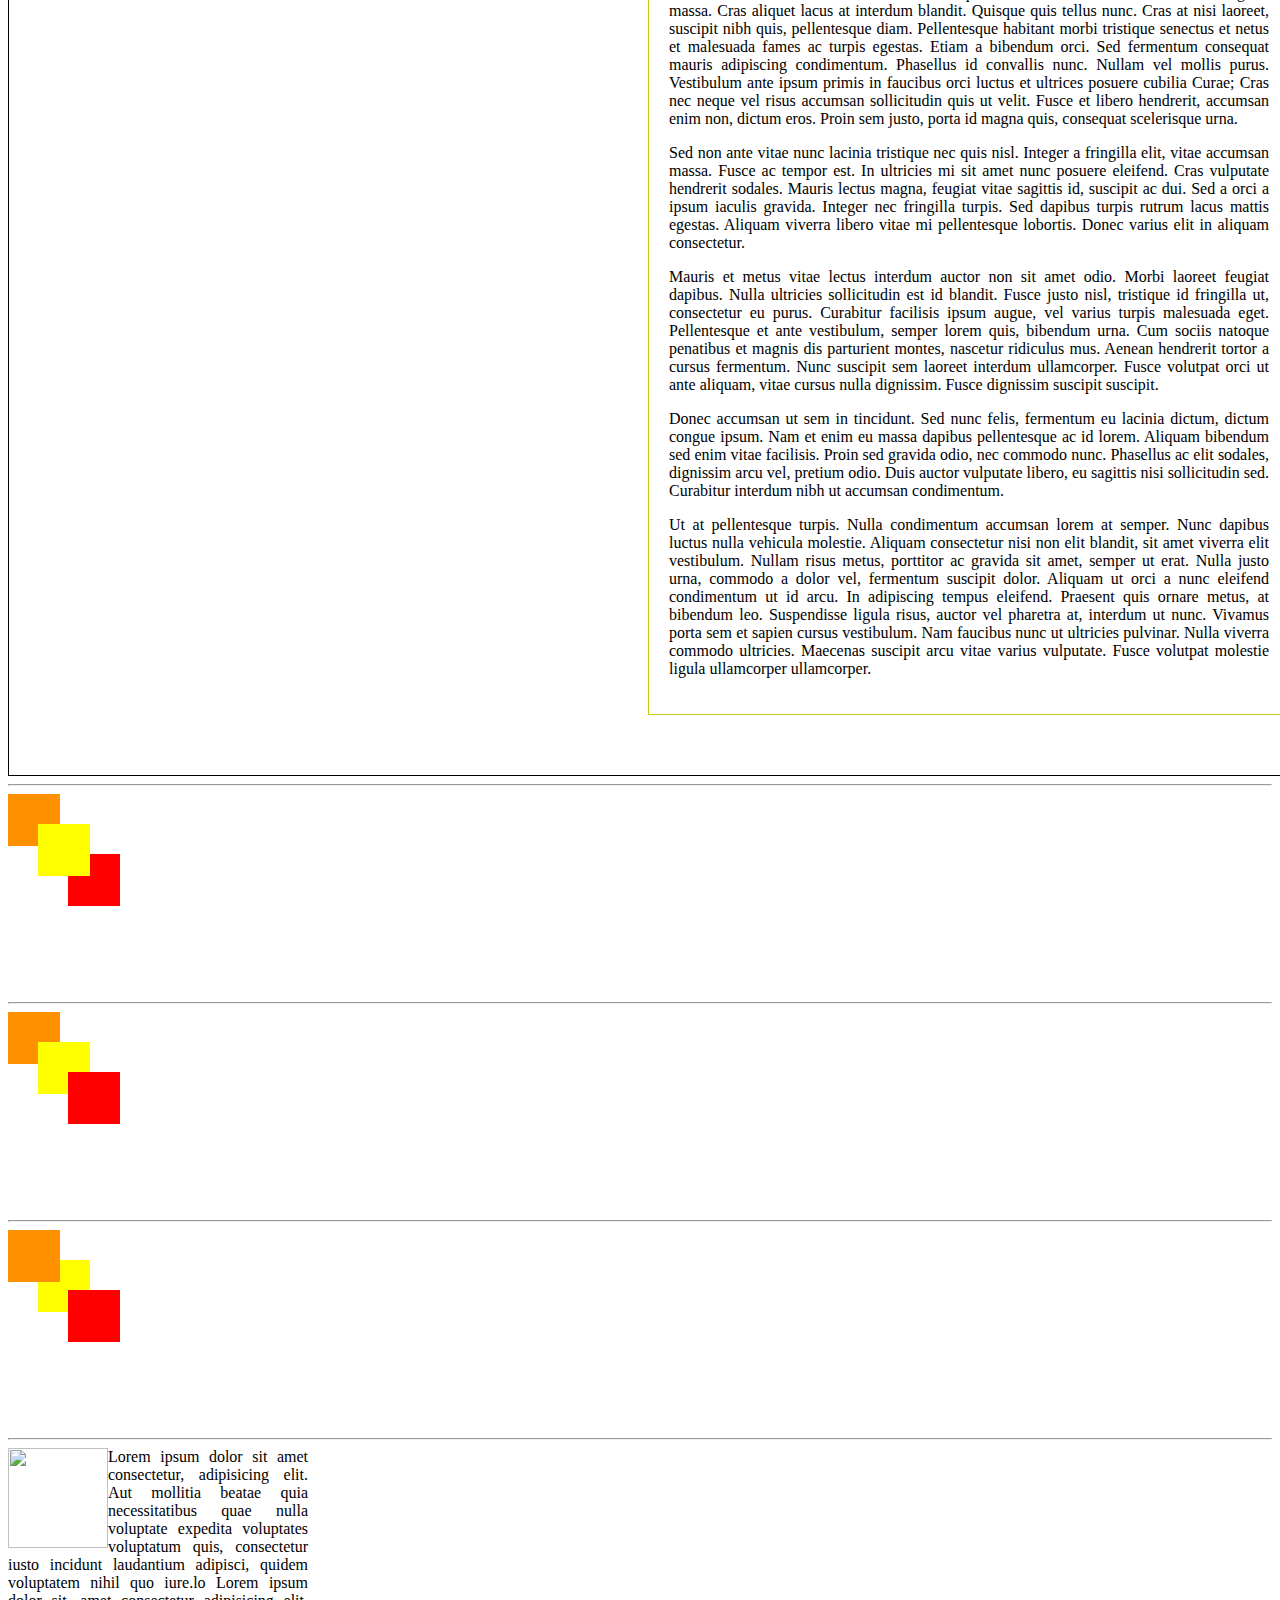
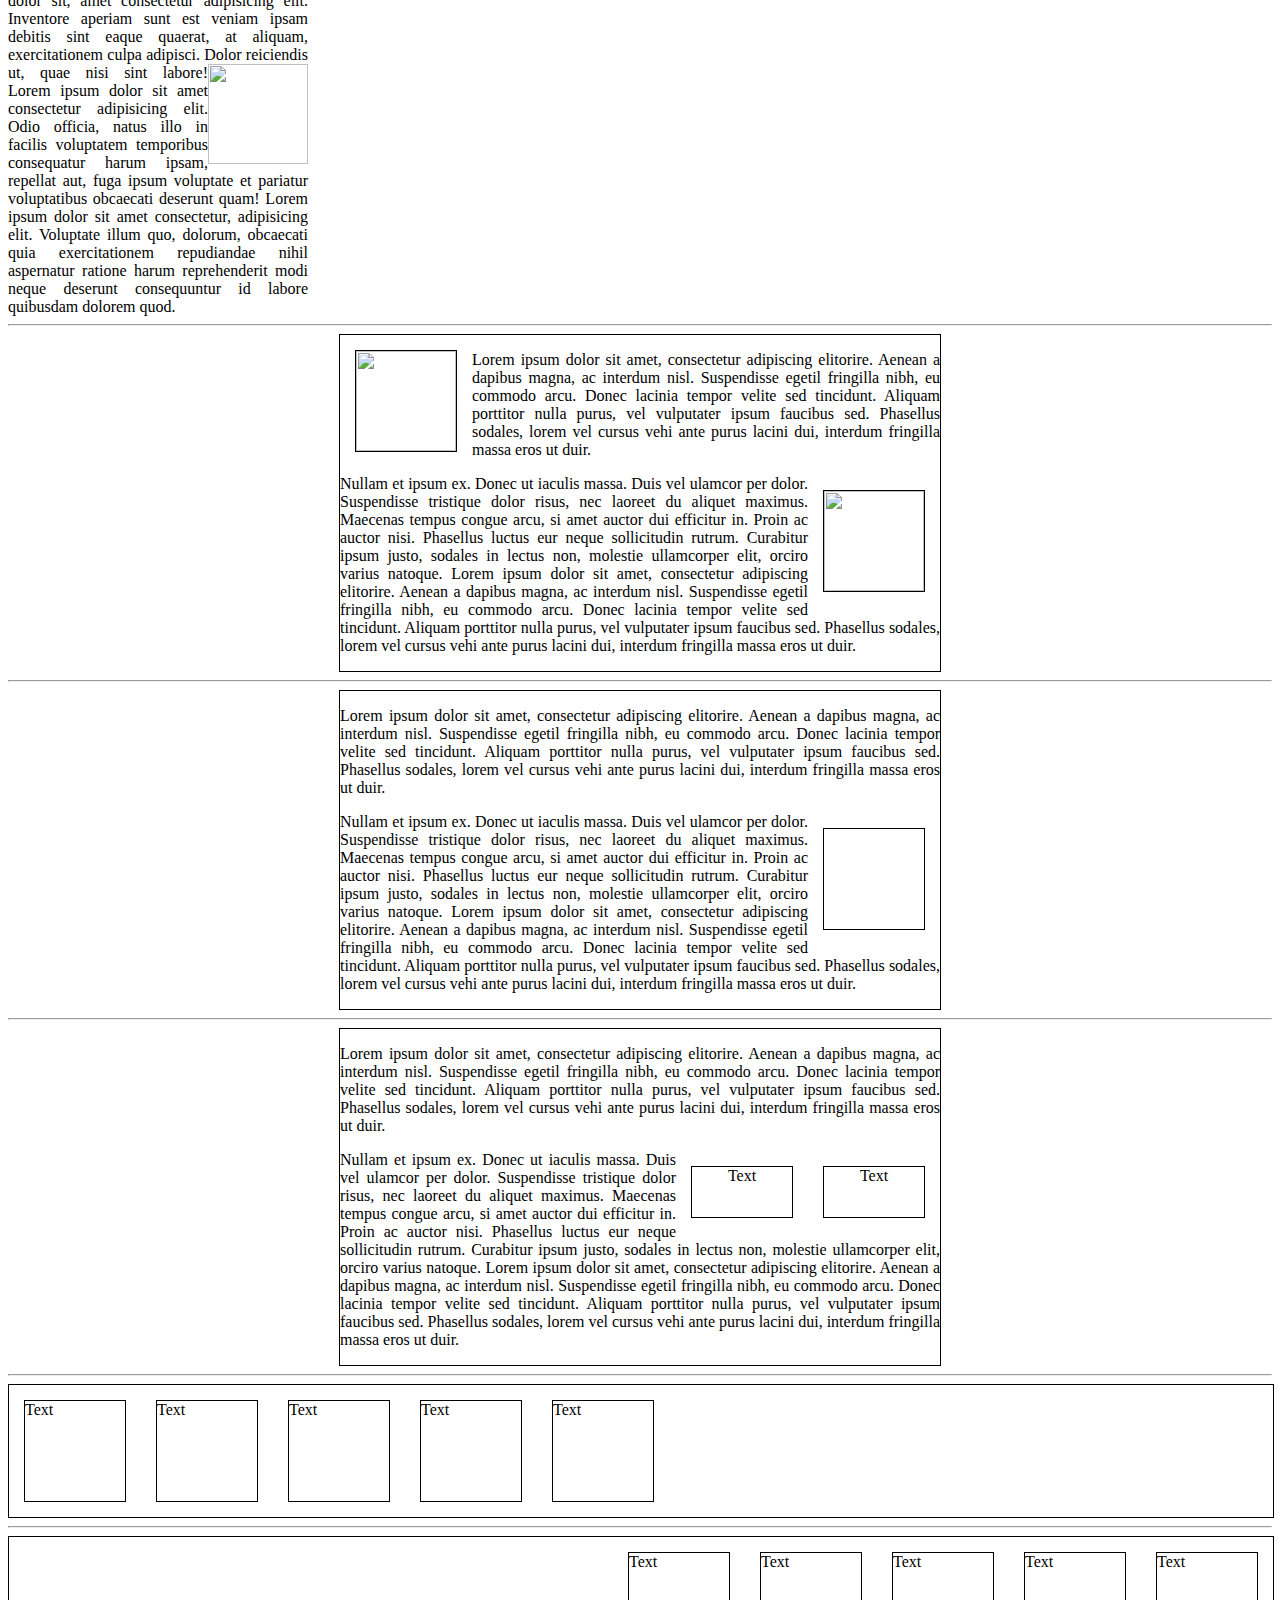
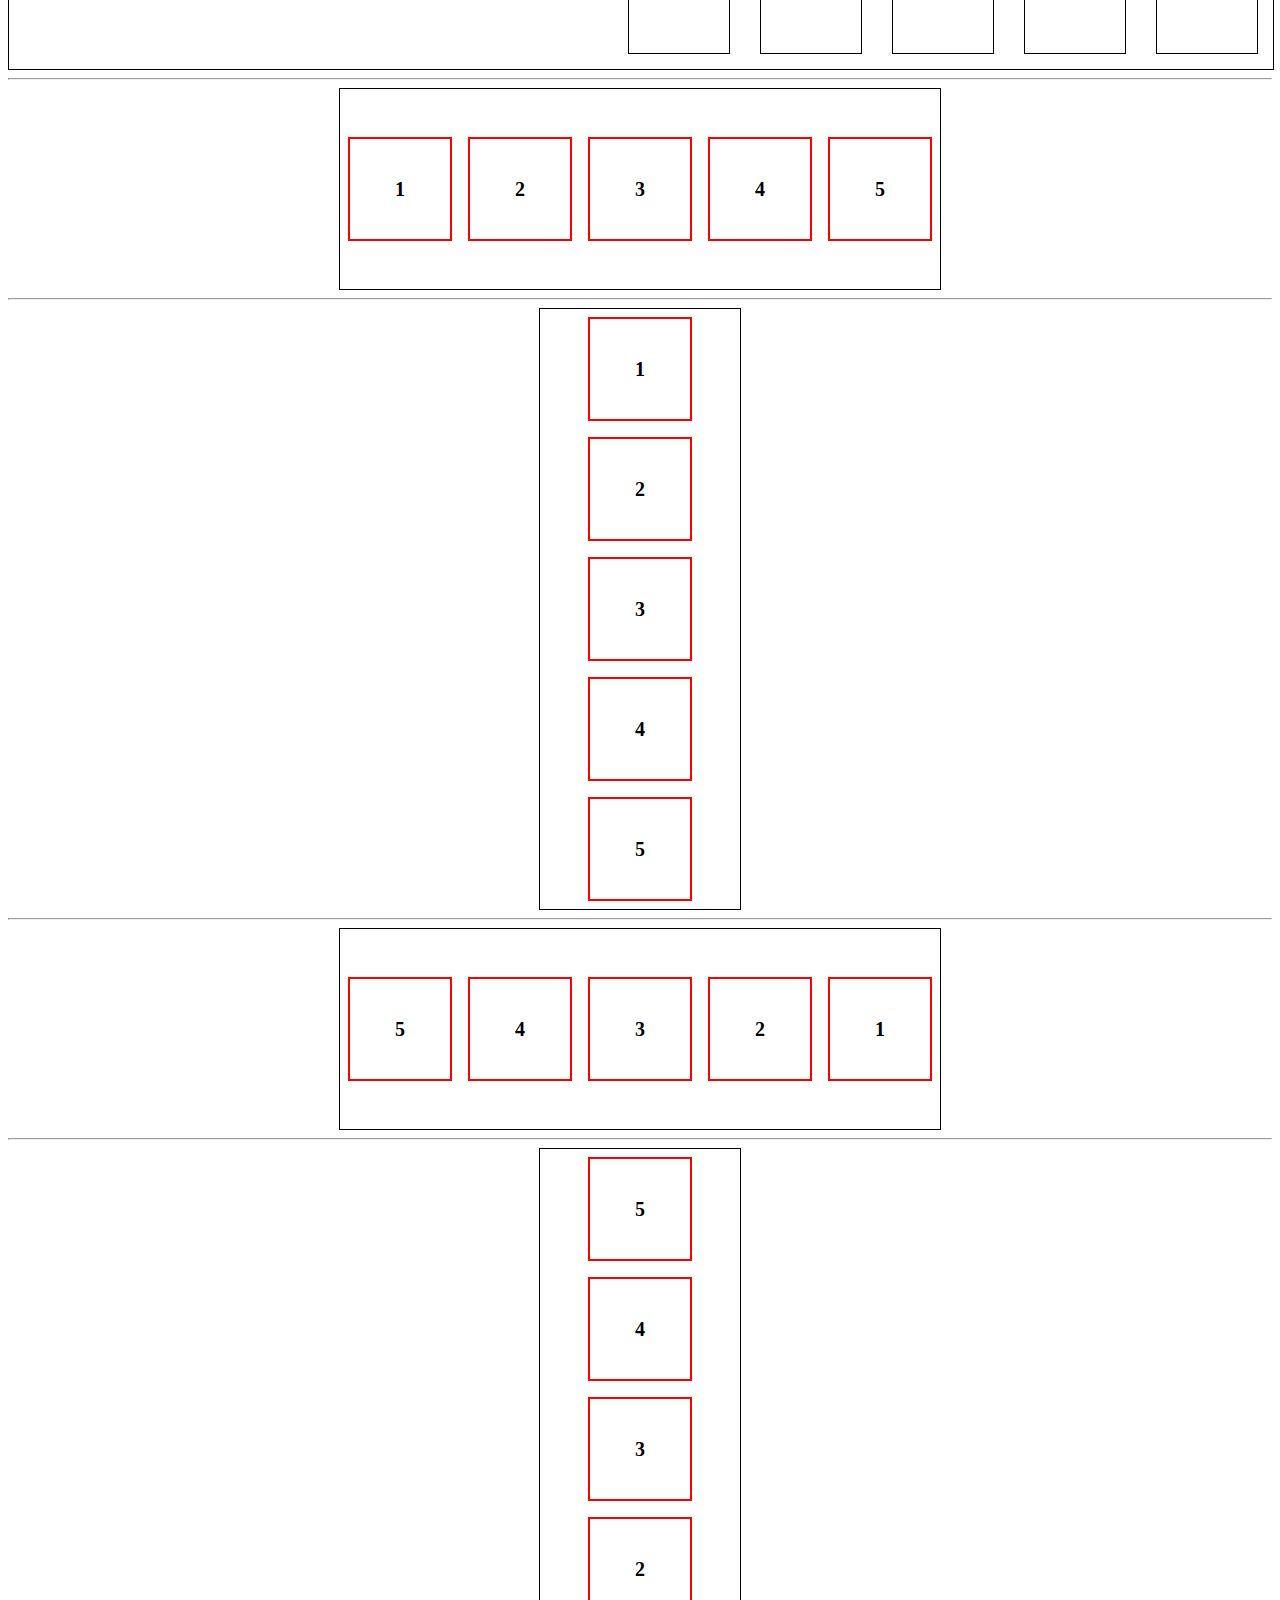
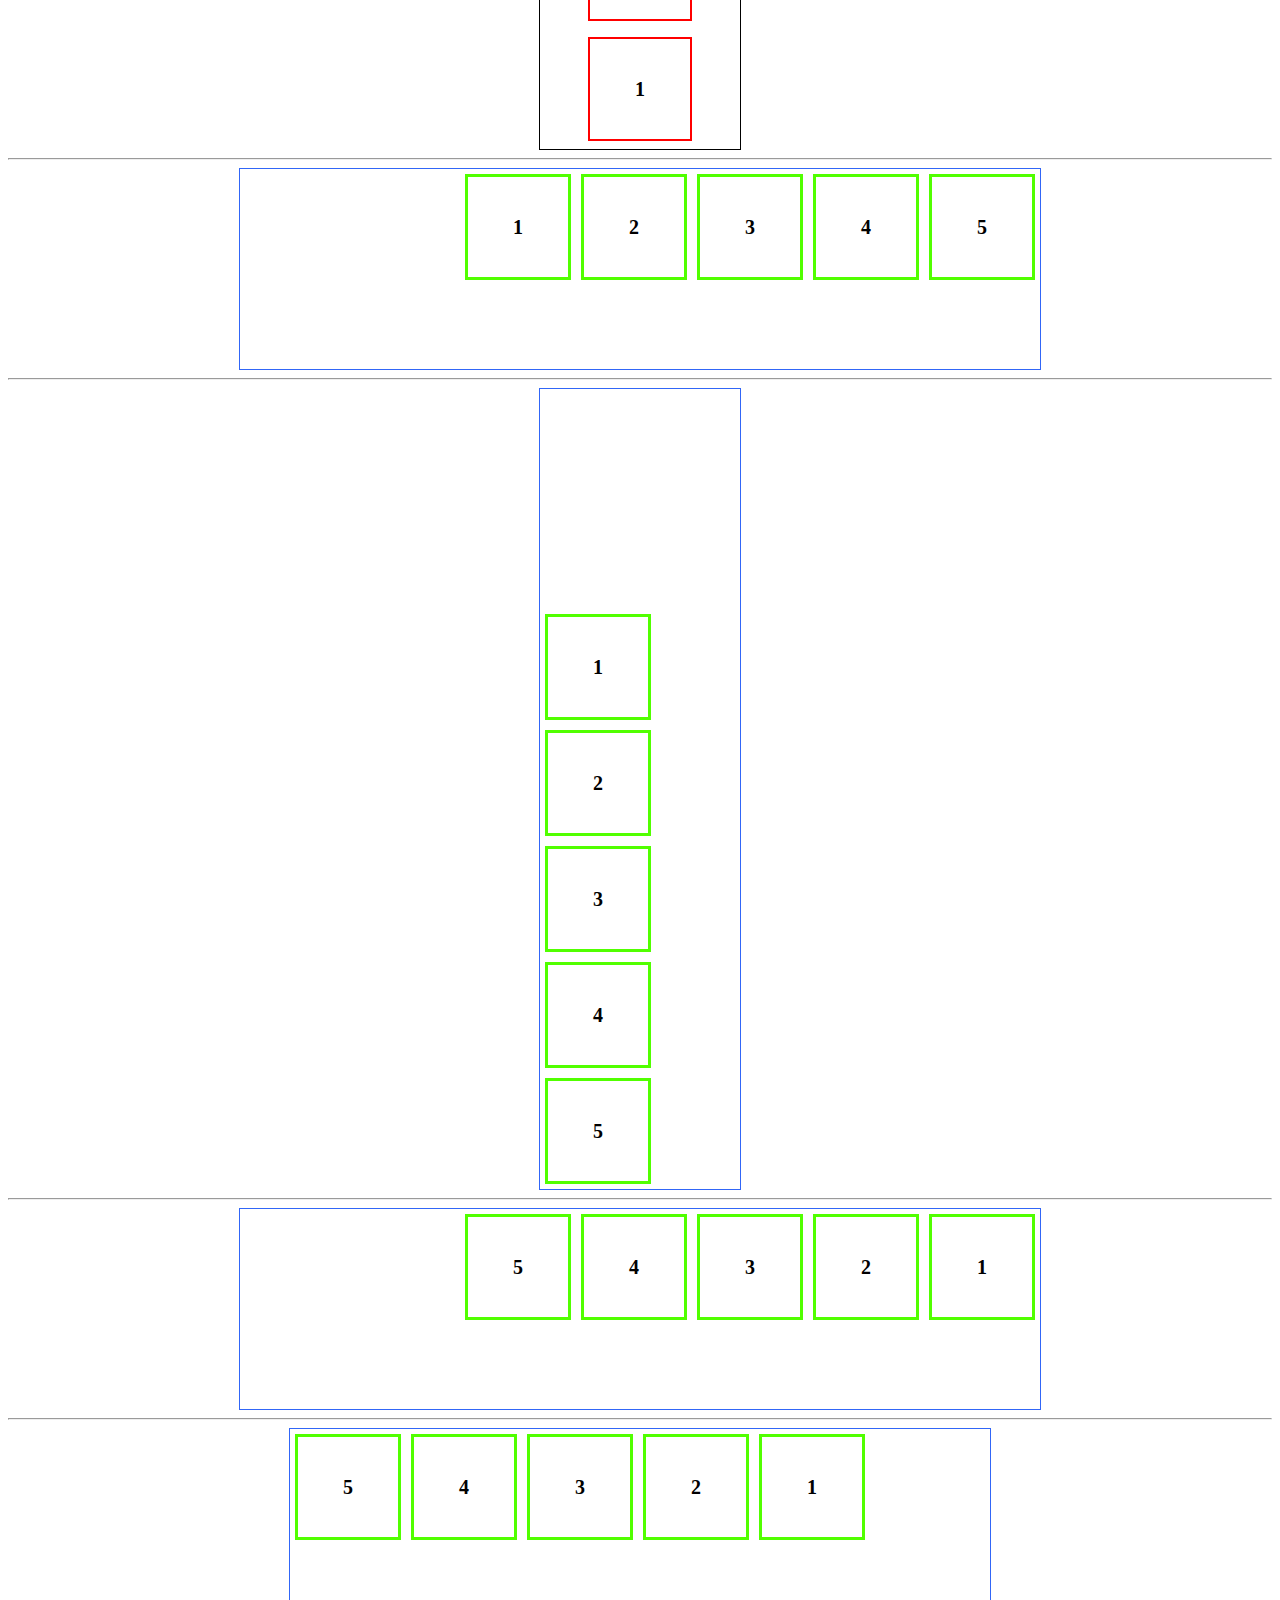
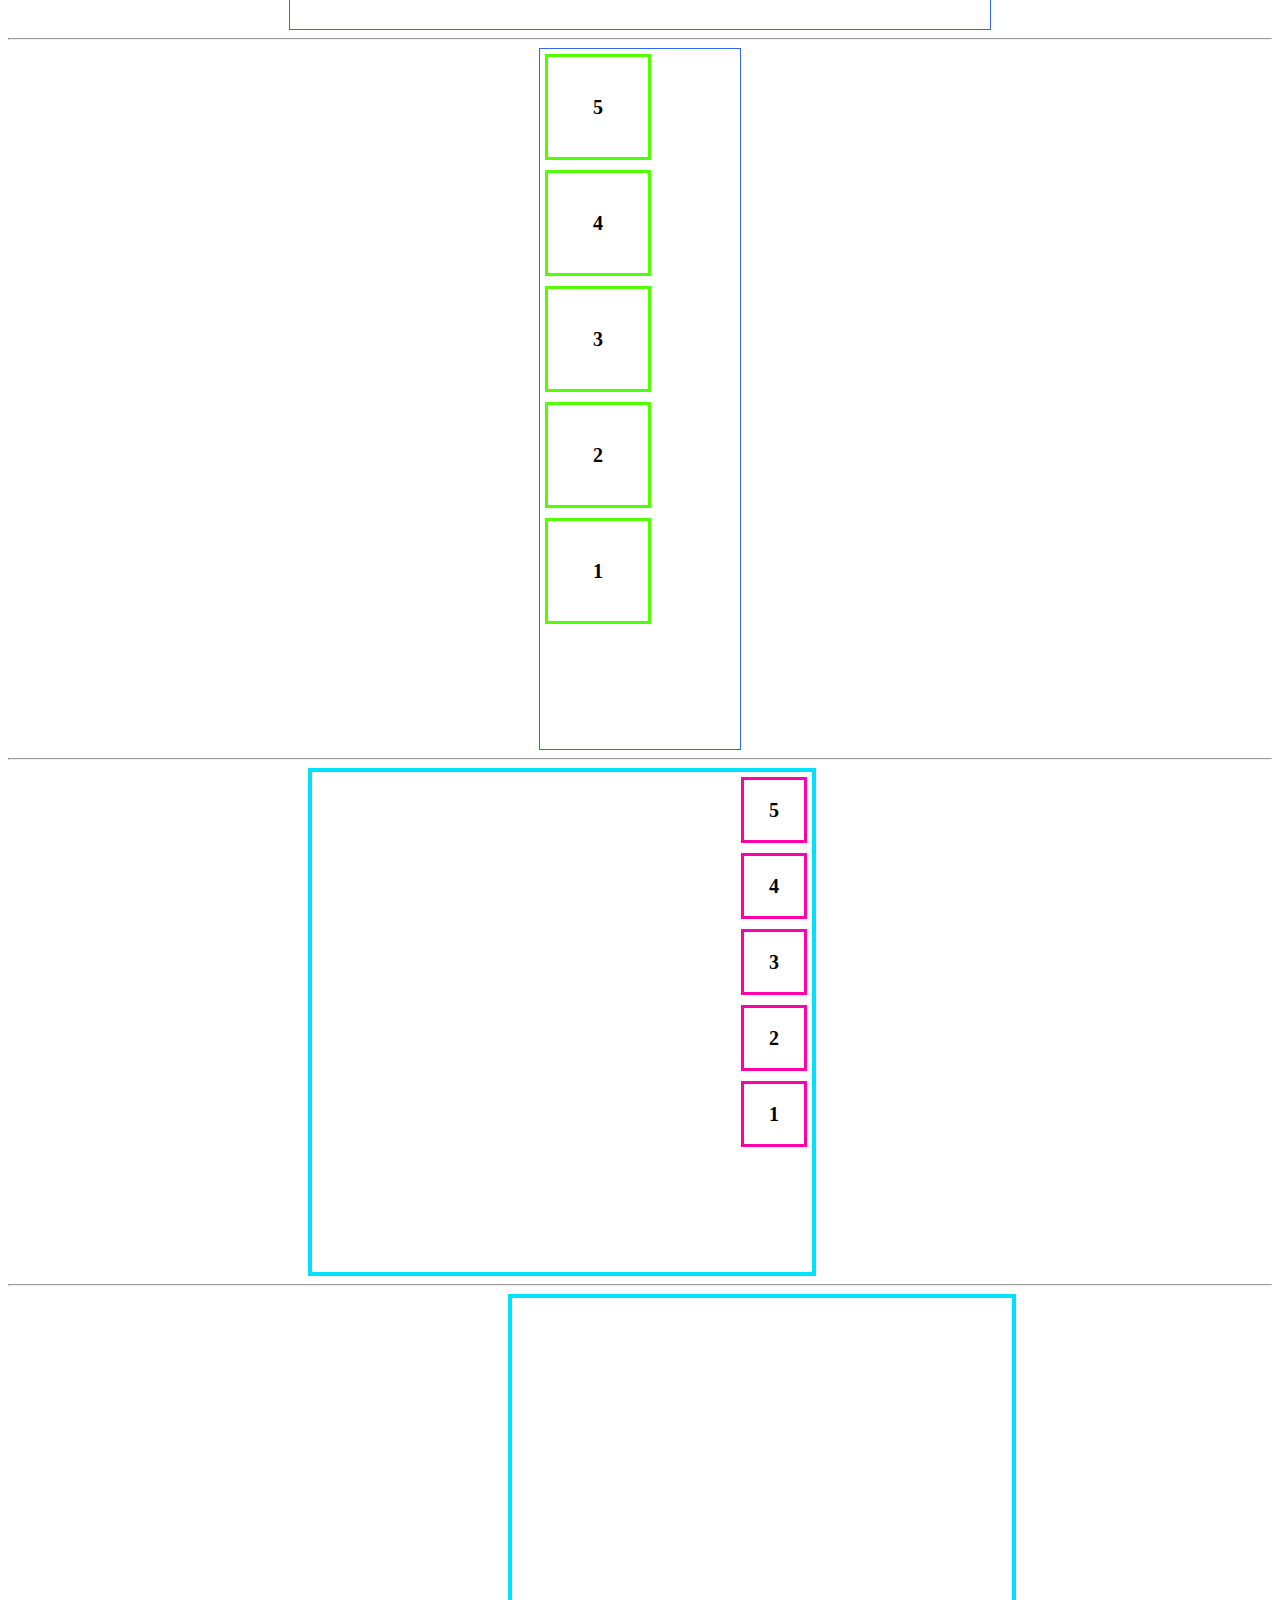
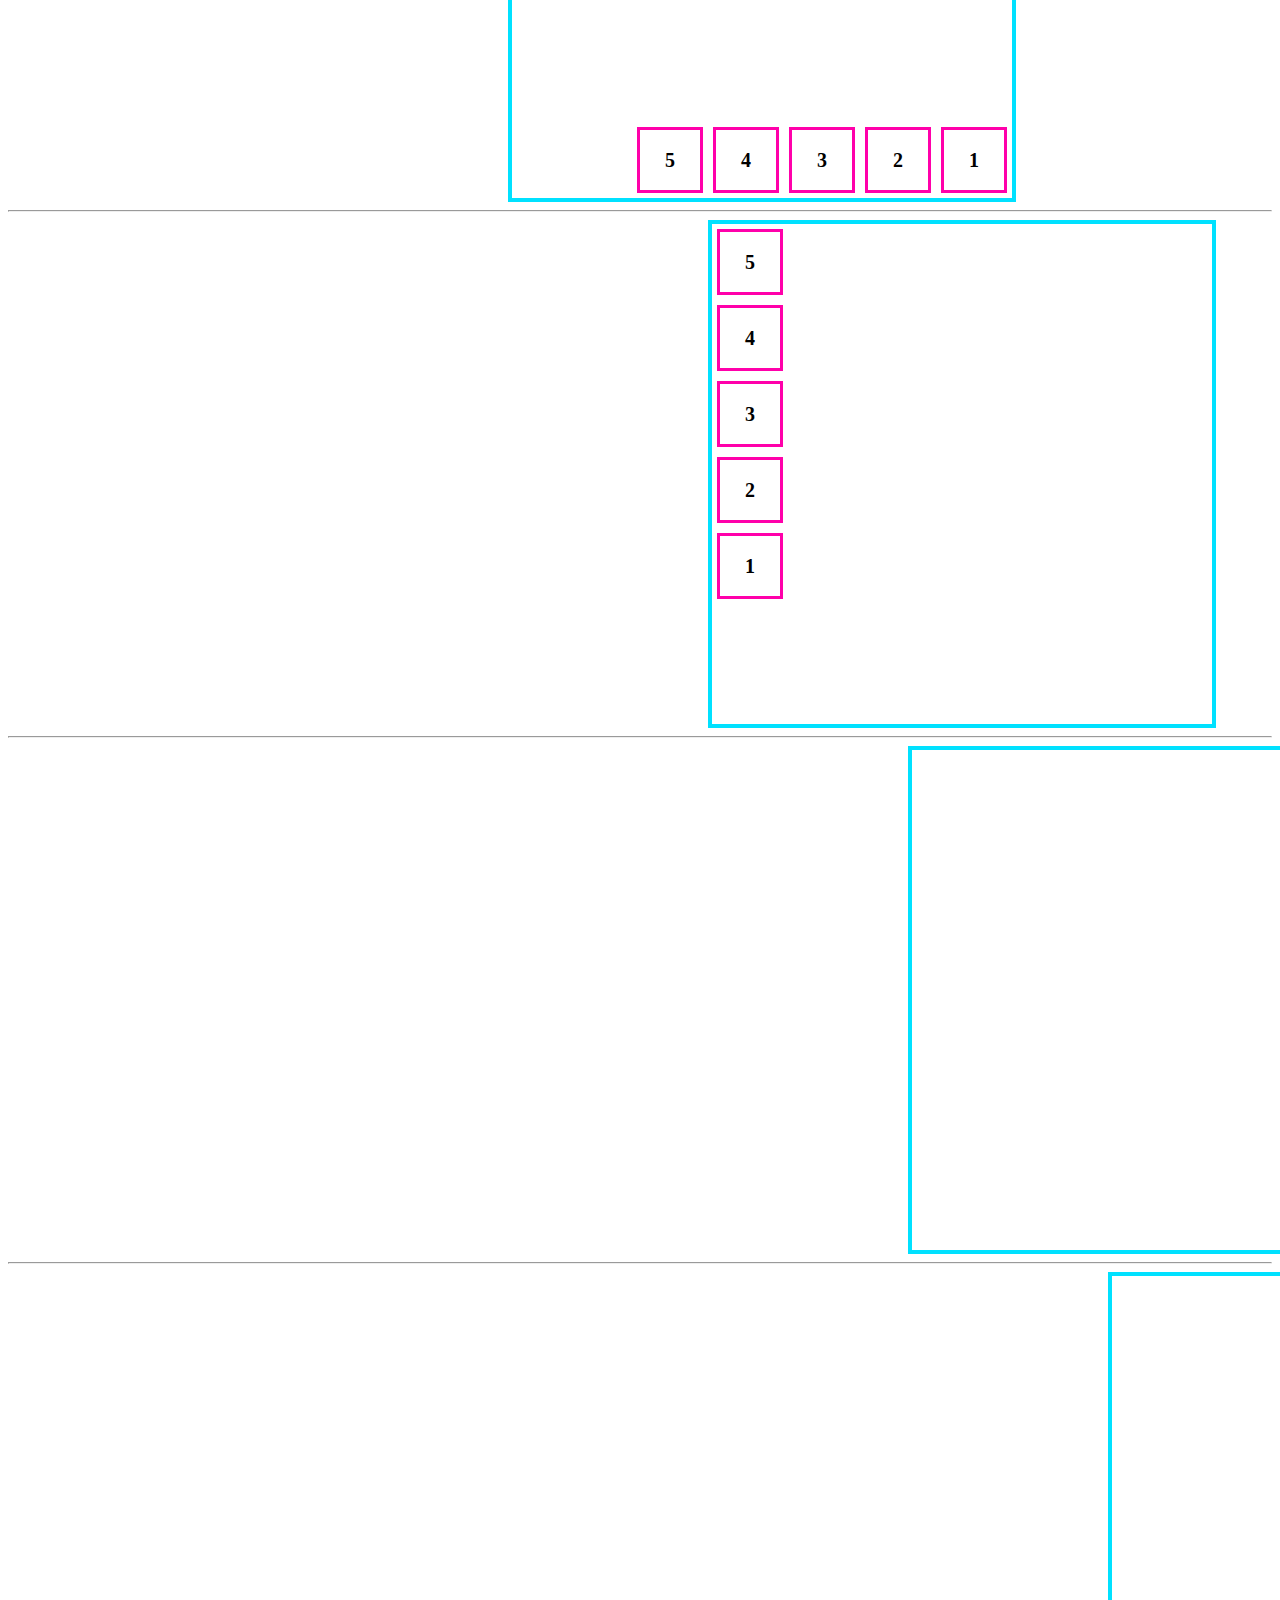
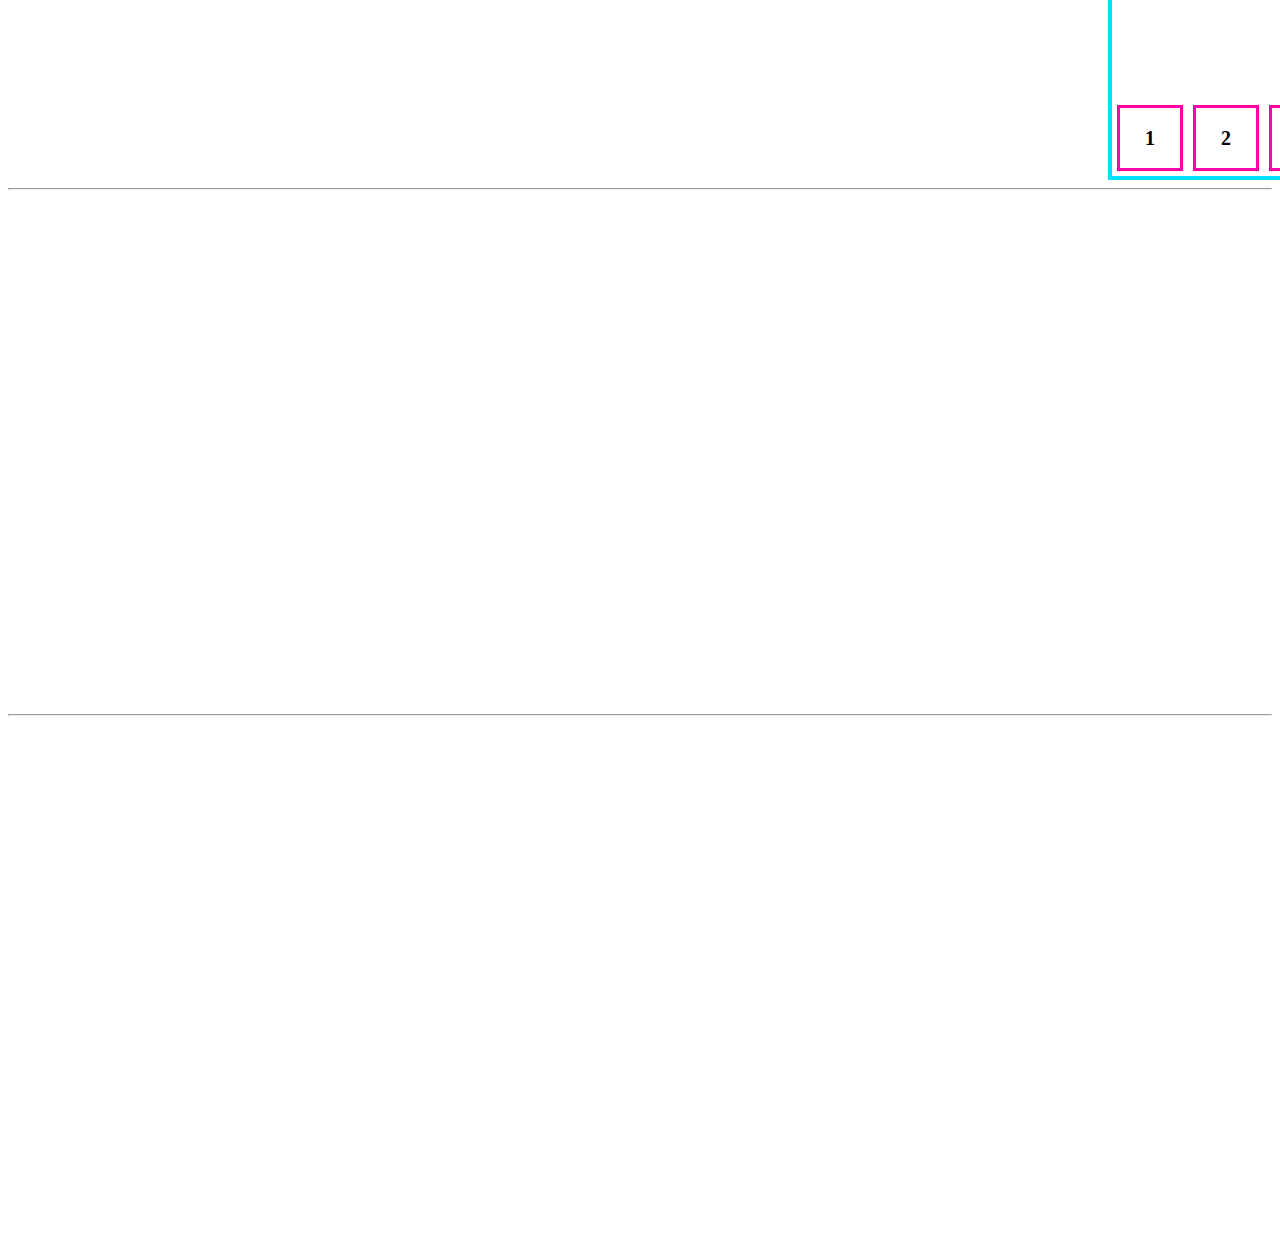
==== commit 9f3431b1: "lesson123" ====
--- a/index.html
+++ b/index.html
@@ -14,136 +14,331 @@
     <aside></aside>
 
     <main>
-      <div class="block-__task-"></div>
-      <!--Работа с отступами padding на CSS-->
-      <!-- Задание 1-->
-      <div class="block-1__task-1"><p>Lorem ipsum dolor sit amet consectetur adipisicing elit. Reiciendis hic aliquid fugiat labore laudantium aspernatur qui consectetur, nesciunt repellat doloribus atque minus cum, beatae nemo ratione quaerat, quia sed perspiciatis?Lorem ipsum, dolor sit amet consectetur adipisicing elit. Quidem adipisci perferendis quae repellat debitis sapiente repellendus numquam, dicta alias neque accusantium soluta nihil porro aliquam? Suscipit voluptates sunt deleniti inventore.</p></div>
-      <hr />
-      <!-- Задание 2-->
-      <div class="block-1__task-2-1"><p>Lorem ipsum dolor sit amet consectetur adipisicing elit. Reiciendis hic aliquid fugiat labore laudantium aspernatur qui consectetur, nesciunt repellat doloribus atque minus cum, beatae nemo ratione quaerat, quia sed perspiciatis?Lorem ipsum, dolor sit amet consectetur adipisicing elit. Quidem adipisci perferendis quae repellat debitis sapiente repellendus numquam, dicta alias neque accusantium soluta nihil porro aliquam? Suscipit voluptates sunt deleniti inventore.</p></div>
-      <div class="block-1__task-2-2"><p>Lorem ipsum dolor sit amet consectetur adipisicing elit. Reiciendis hic aliquid fugiat labore laudantium aspernatur qui consectetur, nesciunt repellat doloribus atque minus cum, beatae nemo ratione quaerat, quia sed perspiciatis?Lorem ipsum, dolor sit amet consectetur adipisicing elit. Quidem adipisci perferendis quae repellat debitis sapiente repellendus numquam, dicta alias neque accusantium soluta nihil porro aliquam? Suscipit voluptates sunt deleniti inventore.</p></div>
-      <hr />
-      <!--Отступы padding для разных сторон-->
-      <!-- Задание 1-->
-      <div class="block-2__task-1"><p>Lorem ipsum, dolor sit amet consectetur adipisicing elit. Cum consequuntur nisi quidem ea incidunt inventore suscipit atque veritatis aperiam, nemo, tempora laudantium dolorum voluptatibus autem a! Voluptate porro dolores est?</p></div>
-      <hr />
-      <!--Отступы padding для разных сторон-->
-      <!-- Задание 1-->
-      <div class="block-3__task-1"><p>Lorem ipsum, dolor sit amet consectetur adipisicing elit. Cum consequuntur nisi quidem ea incidunt inventore suscipit atque veritatis aperiam, nemo, tempora laudantium dolorum voluptatibus autem a! Voluptate porro dolores est?Lorem ipsum dolor sit amet consectetur adipisicing elit. Eligendi quis sequi deserunt quasi odio, ut quidem laudantium et. Necessitatibus repudiandae quae molestias et blanditiis eos nulla temporibus. Ipsum, rem odio?</p></div>
-      <hr />
-      <!-- Задание 2-->
-      <div class="block-3__task-2"><p>Lorem ipsum, dolor sit amet consectetur adipisicing elit. Cum consequuntur nisi quidem ea incidunt inventore suscipit atque veritatis aperiam, nemo, tempora laudantium dolorum voluptatibus autem a! Voluptate porro dolores est?Lorem ipsum dolor sit amet consectetur adipisicing elit. Eligendi quis sequi deserunt quasi odio, ut quidem laudantium et. Necessitatibus repudiandae quae molestias et blanditiis eos nulla temporibus. Ipsum, rem odio?</p></div>
-      <hr />
-      <!-- Задание 3-->
-      <div class="block-3__task-3"><p>Lorem ipsum, dolor sit amet consectetur adipisicing elit. Cum consequuntur nisi quidem ea incidunt inventore suscipit atque veritatis aperiam, nemo, tempora laudantium dolorum voluptatibus autem a! Voluptate porro dolores est?Lorem ipsum dolor sit amet consectetur adipisicing elit. Eligendi quis sequi deserunt quasi odio, ut quidem laudantium et. Necessitatibus repudiandae quae molestias et blanditiis eos nulla temporibus. Ipsum, rem odio?</p></div>
-      <hr />
-      <!--Работа со свойством display-->
-      <!-- Задание 1-->
-      <div class="block-4__task-1"><p>TextTextText</p> <p>TextTextText</p> <p>TextTextText</p></div>
-      <hr />
-      <!-- Задание 2-->
-      <div class="block-4__task-2"> <a href="#">TextTextText</a> <a href="#">TextTextText</a> <a href="#">TextTextText</a> </div>
-      <hr />
-      <!--Особенности строчно-блочных элементов в CSS-->
-      <!-- Задание 1-->
-      <div class="block-5__task-1"><div class="block-5__task-1-1"></div><div class="block-5__task-1-1"></div><div class="block-5__task-1-1"></div></div>
-      <hr />
-      <!--Выравнивание блочных элементов на CSS-->
-      <!-- Задание 1-->
-      <div class="block-6__task-1"><div class="block-6__task-1-1"></div><div class="block-6__task-1-2"></div><div class="block-6__task-1-3"></div></div>
-      <hr />
-      <!--Выравнивание строчных элементов-->
-      <!-- Задание 1-->
-      <div class="block-7__task-1"><a href="#">TextTextText</a> <a href="#">TextTextText</a> <a href="#">TextTextText</a></div>
-      <hr />
-      <!-- Задание 2,-->
-      <div class="block-7__task-2"><a href="#">TextTextText</a></div>
-      <hr />
-      <!--Выравнивание строчно-блочных элементов-->
-      <!-- Задание 1-->
-      <div class="block-8__task-1"><div class="block-8__task-1-1">Text Text Text</div><div class="block-8__task-1-1">Text Text Text</div><div class="block-8__task-1-1">Text Text Text</div></div>
-      <hr />
-      <!-- Задание 2-->
-      <div class="block-8__task-2"><div class="block-8__task-2-1">Text Text Text</div></div>
-      <hr />
-      <!-- Задание 3-->
-      <div class="block-8__task-3"><div class="block-8__task-3-1">Text Text Text</div></div>
-      <hr />
-       <!-- Задание 4-->
-      <div class="block-8__task-4"><div class="block-8__task-4-1">Text Text Text</div></div>
-      <hr />
-      <!-- Задание 5-->
-      <div class="block-8__task-5"><a href="#">TextTextText</a></div>
-      <hr />
-      <!-- Задание 6-->
-      <div class="block-8__task-6"><a href="#">TextTextText</a></div>
-      <hr />
-      <!--Флекс элементы на CSS-->
-      <!-- Задание 1-->
-      <div class="block-9__task-1"><div class="block-9__task-1-1">1</div><div class="block-9__task-1-1">2</div><div class="block-9__task-1-1">3</div><div class="block-9__task-1-1">4</div><div class="block-9__task-1-1">5</div></div>
-      <hr />
-      <!-- Задание 2-->
-      <div class="block-9__task-2"><div class="block-9__task-2-1">1</div><div class="block-9__task-2-1">2</div><div class="block-9__task-2-1">3</div><div class="block-9__task-2-1">4</div><div class="block-9__task-2-1">5</div></div>
-      <hr />
-      <!-- Задание 3-->
-      <div class="block-9__task-3"><div class="block-9__task-3-1">1</div><div class="block-9__task-3-1">2</div><div class="block-9__task-3-1">3</div><div class="block-9__task-3-1">4</div><div class="block-9__task-3-1">5</div></div>
-      <hr />
-      <!-- Задание 4-->
-      <div class="block-9__task-4"><div class="block-9__task-4-1">1</div><div class="block-9__task-4-1">2</div><div class="block-9__task-4-1">3</div><div class="block-9__task-4-1">4</div><div class="block-9__task-4-1">5</div></div>
-      <hr />
-      <!-- Задание 5-->
-      <div class="block-9__task-5"><div class="block-9__task-5-1">1</div><div class="block-9__task-5-1">2</div><div class="block-9__task-5-1">3</div><div class="block-9__task-5-1">4</div><div class="block-9__task-5-1">5</div></div>
-      <hr />
-      <!-- Задание 6-->
-      <div class="block-9__task-6"><div class="block-9__task-6-1">1</div><div class="block-9__task-6-1">2</div><div class="block-9__task-6-1">3</div><div class="block-9__task-6-1">4</div><div class="block-9__task-6-1">5</div></div>
-      <hr />
-      <!--Выравнивание flex элементов-->
-      <!-- Задание 1-->
-      <div class="block-10__task-1"><div class="block-10__task-1-1">1</div><div class="block-10__task-1-1">2</div><div class="block-10__task-1-1">3</div><div class="block-10__task-1-1">4</div><div class="block-10__task-1-1">5</div></div>
-      <hr />
-      <!-- Задание 2-->
-      <div class="block-10__task-2"><div class="block-10__task-2-1">1</div><div class="block-10__task-2-1">2</div><div class="block-10__task-2-1">3</div><div class="block-10__task-2-1">4</div><div class="block-10__task-2-1">5</div></div>
-      <hr />
-      <!-- Задание 3-->
-      <div class="block-10__task-3"><div class="block-10__task-3-1">1</div><div class="block-10__task-3-1">2</div><div class="block-10__task-3-1">3</div><div class="block-10__task-3-1">4</div><div class="block-10__task-3-1">5</div></div>
-      <hr />
-      <!-- Задание 4-->
-      <div class="block-10__task-4"><div class="block-10__task-4-1">1</div><div class="block-10__task-4-1">2</div><div class="block-10__task-4-1">3</div><div class="block-10__task-4-1">4</div><div class="block-10__task-4-1">5</div></div>
-      <hr />
-      <!--Абсолютное позиционирование элементов на CSS-->
-      <!-- Задание 1-->
-      <div class="block-11__task-1"><div class="block-11__task-1-1"></div><div class="block-11__task-1-2"></div><div class="block-11__task-1-3"></div></div>
-      <hr />
-      <!-- Задание 2-->
-      <div class="block-11__task-2"><div class="block-11__task-2-1"></div><div class="block-11__task-2-2"></div><div class="block-11__task-2-3"></div></div>
-      <hr />
-      <!-- Задание 3-->
-      <div class="block-11__task-3"><div class="block-11__task-3-1"></div><div class="block-11__task-3-2"></div><div class="block-11__task-3-3"></div></div>
-      <hr />
-      <!-- Задание 4-->
-      <div class="block-11__task-4"><div class="block-11__task-4-1"></div><div class="block-11__task-4-2"></div><div class="block-11__task-4-3"></div></div>
-      <hr />
-      <!--Относительное позиционирование элементов на CSS-->
-      <!-- Задание 1-->
-      <div class="block-12__task-1"><div class="block-12__task-1-1"></div><div class="block-12__task-1-2"></div><div class="block-12__task-1-3"></div>TEXTTEXTTEXT</div>
-      <hr />
-      <!--Позиционирование относительно родителя на CSS-->
-      <!-- Задание 1-->
-      <div class="block-13__task-1"><div class="block-13__task-1-1"></div></div>
-      <hr />
-      <!-- Задание 2-->
-      <div class="block-13__task-2"><div class="block-13__task-2-1"></div><div class="block-13__task-2-2"></div></div>
-      <hr />
-      <!-- Задание 3-->
-      <div class="block-13__task-3"><div class="block-13__task-3-1"></div><div class="block-13__task-3-2"></div><div class="block-13__task-3-3"></div></div>
-      <hr />
-      <!-- Задание 4-->
-      <div class="block-13__task-4"><div class="block-13__task-4-1"></div><div class="block-13__task-4-2"></div><div class="block-13__task-4-3"></div><div class="block-13__task-4-4"></div></div>
-      <hr />
-      <!-- Задание 5-->
-      <div class="block-13__task-5"><div class="block-13__task-5-1"></div><div class="block-13__task-5-2"></div><div class="block-13__task-5-3"></div><div class="block-13__task-5-4"></div></div>
-      <hr />
-    </main>
+        <div class="block-__task-"></div>
+        <!--Центрирование через абсолют на CSS-->
+        <!-- Задание 1-->
+        <div class="block-1__task-1">
+            <div class="block-1__task-1-1"></div>
+        </div>
+        <hr />
+        <!-- Задание 2-->
+        <div class="block-1__task-2">
+            <div class="block-1__task-2-1"></div>
+        </div>
+        <hr />
+        <!--Отрицательные значения при позиционировании-->
+        <!-- Задание 1-->
+        <div class="block-2__task-1">
+            <div class="block-2__task-1-1"></div>
+            <div class="block-2__task-1-2"></div>
+        </div>
+        <hr />
+        <!--Фиксированное позиционирование на CSS-->
+        <!-- Задание 1-->
+        <div class="block-3__task-1">
+            <div class="block-3__task-1-1">
+                Новостной портал
+            </div>
+            <div class="block-3__task-1-2">
+                <p>
+                    Lorem ipsum dolor sit amet, consectetur adipiscing elit. Cras sollicitudin ultrices dictum. Nullam non diam vestibulum, interdum nibh quis, sollicitudin sem. Vivamus sit amet sagittis massa. Cras aliquet lacus at interdum blandit. Quisque quis tellus nunc. Cras at nisi laoreet, suscipit nibh quis, pellentesque diam. Pellentesque habitant morbi tristique senectus et netus et malesuada fames ac turpis egestas. Etiam a bibendum orci. Sed fermentum consequat mauris adipiscing condimentum. Phasellus id convallis nunc. Nullam vel mollis purus. Vestibulum ante ipsum primis in faucibus orci luctus et ultrices posuere cubilia Curae; Cras nec neque vel risus accumsan sollicitudin quis ut velit. Fusce et libero hendrerit, accumsan enim non, dictum eros. Proin sem justo, porta id magna quis, consequat scelerisque urna.
+                </p>
+                <p>
+                    Sed non ante vitae nunc lacinia tristique nec quis nisl. Integer a fringilla elit, vitae accumsan massa. Fusce ac tempor est. In ultricies mi sit amet nunc posuere eleifend. Cras vulputate hendrerit sodales. Mauris lectus magna, feugiat vitae sagittis id, suscipit ac dui. Sed a orci a ipsum iaculis gravida. Integer nec fringilla turpis. Sed dapibus turpis rutrum lacus mattis egestas. Aliquam viverra libero vitae mi pellentesque lobortis. Donec varius elit in aliquam consectetur.
+                </p>
+                <p>
+                    Mauris et metus vitae lectus interdum auctor non sit amet odio. Morbi laoreet feugiat dapibus. Nulla ultricies sollicitudin est id blandit. Fusce justo nisl, tristique id fringilla ut, consectetur eu purus. Curabitur facilisis ipsum augue, vel varius turpis malesuada eget. Pellentesque et ante vestibulum, semper lorem quis, bibendum urna. Cum sociis natoque penatibus et magnis dis parturient montes, nascetur ridiculus mus. Aenean hendrerit tortor a cursus fermentum. Nunc suscipit sem laoreet interdum ullamcorper. Fusce volutpat orci ut ante aliquam, vitae cursus nulla dignissim. Fusce dignissim suscipit suscipit.
+                </p>
+                <p>
+                    Donec accumsan ut sem in tincidunt. Sed nunc felis, fermentum eu lacinia dictum, dictum congue ipsum. Nam et enim eu massa dapibus pellentesque ac id lorem. Aliquam bibendum sed enim vitae facilisis. Proin sed gravida odio, nec commodo nunc. Phasellus ac elit sodales, dignissim arcu vel, pretium odio. Duis auctor vulputate libero, eu sagittis nisi sollicitudin sed. Curabitur interdum nibh ut accumsan condimentum.
+                </p>
+                <p>
+                    Ut at pellentesque turpis. Nulla condimentum accumsan lorem at semper. Nunc dapibus luctus nulla vehicula molestie. Aliquam consectetur nisi non elit blandit, sit amet viverra elit vestibulum. Nullam risus metus, porttitor ac gravida sit amet, semper ut erat. Nulla justo urna, commodo a dolor vel, fermentum suscipit dolor. Aliquam ut orci a nunc eleifend condimentum ut id arcu. In adipiscing tempus eleifend. Praesent quis ornare metus, at bibendum leo. Suspendisse ligula risus, auctor vel pharetra at, interdum ut nunc. Vivamus porta sem et sapien cursus vestibulum. Nam faucibus nunc ut ultricies pulvinar. Nulla viverra commodo ultricies. Maecenas suscipit arcu vitae varius vulputate. Fusce volutpat molestie ligula ullamcorper ullamcorper.
+                </p>
+            </div>
+        </div>
+        <hr />
+        <!--Наложение элементов по оси Z-->
+        <!-- Задание 1-->
+        <div class="block-4__task-1">
+            <div class="block-4__task-1-1"></div>
+            <div class="block-4__task-1-2"></div>
+            <div class="block-4__task-1-3"></div>
+        </div>
+        <hr />
+        <!-- Задание 2-->
+        <div class="block-4__task-2">
+            <div class="block-4__task-2-1"></div>
+            <div class="block-4__task-2-2"></div>
+            <div class="block-4__task-2-3"></div>
+        </div>
+        <hr />
+        <!-- Задание 3-->
+        <div class="block-4__task-3">
+            <div class="block-4__task-3-1"></div>
+            <div class="block-4__task-3-2"></div>
+            <div class="block-4__task-3-3"></div>
+        </div>
+        <hr />
+        <!--Введение в свойство float-->
+        <!-- Задание 1-->
+        <div class="block-5__task-1">
+            <img class="block-5__task-1-img-1" src="https://smimgs.com/images/customerpics/9332434_1432997166.jpg">Lorem ipsum dolor sit amet consectetur, adipisicing elit. Aut mollitia beatae quia necessitatibus quae nulla voluptate expedita voluptates voluptatum quis, consectetur iusto incidunt laudantium adipisci, quidem voluptatem nihil quo iure.lo Lorem ipsum dolor sit, amet consectetur adipisicing elit. Inventore aperiam sunt est veniam ipsam debitis sint eaque quaerat, at aliquam, exercitationem culpa adipisci.  Dolor reiciendis ut, quae nisi sint labore! <img class="block-5__task-1-img-2" src="https://smimgs.com/images/customerpics/9332434_1432997166.jpg">Lorem ipsum dolor sit amet consectetur adipisicing elit. Odio officia, natus illo in facilis voluptatem temporibus consequatur harum ipsam, repellat aut, fuga ipsum voluptate et pariatur voluptatibus obcaecati deserunt quam! Lorem ipsum dolor sit amet consectetur, adipisicing elit. Voluptate illum quo, dolorum, obcaecati quia exercitationem repudiandae nihil aspernatur ratione harum reprehenderit modi neque deserunt consequuntur id labore quibusdam dolorem quod.
+        </div>
+        <hr />
+        <!--Отступы плавающему элементу-->
+        <!-- Задание 1-->
+        <div class="block-6__task-1">
+            <img class="block-6__task-1-img-1" src="https://smimgs.com/images/customerpics/9332434_1432997166.jpg">
+            <p>
+				Lorem ipsum dolor sit amet, consectetur adipiscing elitorire.
+				Aenean a dapibus magna, ac interdum nisl. Suspendisse egetil
+				fringilla nibh, eu commodo arcu. Donec lacinia tempor velite
+				sed tincidunt. Aliquam porttitor nulla purus, vel vulputater
+				ipsum faucibus sed. Phasellus sodales, lorem vel cursus vehi
+				ante purus lacini dui, interdum fringilla massa eros ut duir.
+			</p>
+            <img class="block-6__task-1-img-2" src="https://smimgs.com/images/customerpics/9332434_1432997166.jpg">
+            <p>
+				Nullam et ipsum ex. Donec ut iaculis massa. Duis vel ulamcor
+				per dolor. Suspendisse tristique dolor risus, nec laoreet du
+				aliquet maximus. Maecenas tempus congue arcu, si amet auctor
+				dui efficitur in. Proin ac auctor nisi. Phasellus luctus eur
+				neque sollicitudin rutrum. Curabitur ipsum justo, sodales in
+				lectus non, molestie ullamcorper elit, orciro varius natoque.
+				Lorem ipsum dolor sit amet, consectetur adipiscing elitorire.
+				Aenean a dapibus magna, ac interdum nisl. Suspendisse egetil
+				fringilla nibh, eu commodo arcu. Donec lacinia tempor velite
+				sed tincidunt. Aliquam porttitor nulla purus, vel vulputater
+				ipsum faucibus sed. Phasellus sodales, lorem vel cursus vehi
+				ante purus lacini dui, interdum fringilla massa eros ut duir.
+            </p>
+        </div>
+        <hr />
+        <!--Свойство float для блоков-->
+        <!-- Задание 1-->
+        <div class="block-7__task-1">
+             <p>
+				Lorem ipsum dolor sit amet, consectetur adipiscing elitorire.
+				Aenean a dapibus magna, ac interdum nisl. Suspendisse egetil
+				fringilla nibh, eu commodo arcu. Donec lacinia tempor velite
+				sed tincidunt. Aliquam porttitor nulla purus, vel vulputater
+				ipsum faucibus sed. Phasellus sodales, lorem vel cursus vehi
+				ante purus lacini dui, interdum fringilla massa eros ut duir.
+			</p>
+            <div class="block-7__task-1-1"></div>
+            <p>
+				Nullam et ipsum ex. Donec ut iaculis massa. Duis vel ulamcor
+				per dolor. Suspendisse tristique dolor risus, nec laoreet du
+				aliquet maximus. Maecenas tempus congue arcu, si amet auctor
+				dui efficitur in. Proin ac auctor nisi. Phasellus luctus eur
+				neque sollicitudin rutrum. Curabitur ipsum justo, sodales in
+				lectus non, molestie ullamcorper elit, orciro varius natoque.
+				Lorem ipsum dolor sit amet, consectetur adipiscing elitorire.
+				Aenean a dapibus magna, ac interdum nisl. Suspendisse egetil
+				fringilla nibh, eu commodo arcu. Donec lacinia tempor velite
+				sed tincidunt. Aliquam porttitor nulla purus, vel vulputater
+				ipsum faucibus sed. Phasellus sodales, lorem vel cursus vehi
+				ante purus lacini dui, interdum fringilla massa eros ut duir.
+            </p>
+        </div>
+        <hr />
+        <!--Свойство float и несколько блоков-->
+        <!-- Задание 1-->
+        <div class="block-8__task-1">
+            <p>
+				Lorem ipsum dolor sit amet, consectetur adipiscing elitorire.
+				Aenean a dapibus magna, ac interdum nisl. Suspendisse egetil
+				fringilla nibh, eu commodo arcu. Donec lacinia tempor velite
+				sed tincidunt. Aliquam porttitor nulla purus, vel vulputater
+				ipsum faucibus sed. Phasellus sodales, lorem vel cursus vehi
+				ante purus lacini dui, interdum fringilla massa eros ut duir.
+			</p>
+            <div class="block-8__task-1-1">Text</div>
+            <div class="block-8__task-1-1">Text</div>
+            <p>
+				Nullam et ipsum ex. Donec ut iaculis massa. Duis vel ulamcor
+				per dolor. Suspendisse tristique dolor risus, nec laoreet du
+				aliquet maximus. Maecenas tempus congue arcu, si amet auctor
+				dui efficitur in. Proin ac auctor nisi. Phasellus luctus eur
+				neque sollicitudin rutrum. Curabitur ipsum justo, sodales in
+				lectus non, molestie ullamcorper elit, orciro varius natoque.
+				Lorem ipsum dolor sit amet, consectetur adipiscing elitorire.
+				Aenean a dapibus magna, ac interdum nisl. Suspendisse egetil
+				fringilla nibh, eu commodo arcu. Donec lacinia tempor velite
+				sed tincidunt. Aliquam porttitor nulla purus, vel vulputater
+				ipsum faucibus sed. Phasellus sodales, lorem vel cursus vehi
+				ante purus lacini dui, interdum fringilla massa eros ut duir.
+            </p>
+        </div>
+        <!--Свойство float и родитель без текста-->
+        <!-- Задание 1-->
+        <hr />
+        <div class="block-9__task-1">
+            <div class="block-9__task-1-1">Text</div>
+            <div class="block-9__task-1-1">Text</div>
+            <div class="block-9__task-1-1">Text</div>
+            <div class="block-9__task-1-1">Text</div>
+            <div class="block-9__task-1-1">Text</div>
+            <div class="block-9__task-1-clearfix"></div>
+        </div>
+        <hr />
+        <!-- Задание 2-->
+        <div class="block-9__task-2">
+            <div class="block-9__task-2-1">Text</div>
+            <div class="block-9__task-2-1">Text</div>
+            <div class="block-9__task-2-1">Text</div>
+            <div class="block-9__task-2-1">Text</div>
+            <div class="block-9__task-2-1">Text</div>
+            <div class="block-9__task-2-clearfix"></div>
+        </div>
+        <!--Размещение флекс элементов в ряд или колонку-->
+        <!-- Задание 1-->
+        <hr />
+        <div class="block-10__task-1">
+            <div class="block-10__task-1-1">1</div>
+            <div class="block-10__task-1-1">2</div>
+            <div class="block-10__task-1-1">3</div>
+            <div class="block-10__task-1-1">4</div>
+            <div class="block-10__task-1-1">5</div>
+        </div>
+        <!-- Задание 2-->
+        <hr />
+        <div class="block-10__task-2">
+            <div class="block-10__task-2-1">1</div>
+            <div class="block-10__task-2-1">2</div>
+            <div class="block-10__task-2-1">3</div>
+            <div class="block-10__task-2-1">4</div>
+            <div class="block-10__task-2-1">5</div>
+        </div>
+        <!-- Задание 3-->
+        <hr />
+        <div class="block-10__task-3">
+            <div class="block-10__task-3-1">1</div>
+            <div class="block-10__task-3-1">2</div>
+            <div class="block-10__task-3-1">3</div>
+            <div class="block-10__task-3-1">4</div>
+            <div class="block-10__task-3-1">5</div>
+        </div>
+        <!-- Задание 4-->
+        <hr />
+        <div class="block-10__task-4">
+            <div class="block-10__task-4-1">1</div>
+            <div class="block-10__task-4-1">2</div>
+            <div class="block-10__task-4-1">3</div>
+            <div class="block-10__task-4-1">4</div>
+            <div class="block-10__task-4-1">5</div>
+        </div>
+        <!--Выравнивание флекс элементов по главной оси-->
+        <!-- Задание 1-->
+        <hr />
+        <div class="block-11__task-1">
+            <div class="block-11__task-1-1">1</div>
+            <div class="block-11__task-1-1">2</div>
+            <div class="block-11__task-1-1">3</div>
+            <div class="block-11__task-1-1">4</div>
+            <div class="block-11__task-1-1">5</div>
+        </div>
+        <!-- Задание 2-->
+        <hr />
+        <div class="block-11__task-2">
+            <div class="block-11__task-2-1">1</div>
+            <div class="block-11__task-2-1">2</div>
+            <div class="block-11__task-2-1">3</div>
+            <div class="block-11__task-2-1">4</div>
+            <div class="block-11__task-2-1">5</div>
+        </div>
+        <!-- Задание 3-->
+        <hr />
+        <div class="block-11__task-3">
+            <div class="block-11__task-3-1">1</div>
+            <div class="block-11__task-3-1">2</div>
+            <div class="block-11__task-3-1">3</div>
+            <div class="block-11__task-3-1">4</div>
+            <div class="block-11__task-3-1">5</div>
+        </div>
+        <!-- Задание 4-->
+        <hr />
+        <div class="block-11__task-4">
+            <div class="block-11__task-4-1">1</div>
+            <div class="block-11__task-4-1">2</div>
+            <div class="block-11__task-4-1">3</div>
+            <div class="block-11__task-4-1">4</div>
+            <div class="block-11__task-4-1">5</div>
+        </div>
+        <!-- Задание 5-->
+        <hr />
+        <div class="block-11__task-5">
+            <div class="block-11__task-5-1">1</div>
+            <div class="block-11__task-5-1">2</div>
+            <div class="block-11__task-5-1">3</div>
+            <div class="block-11__task-5-1">4</div>
+            <div class="block-11__task-5-1">5</div>
+        </div>
+        <!--Выравнивание флекс блоков по поперечной оси CSS-->
+        <!-- Задание 1-->
+        <hr />
+        <div class="block-12__task-1">
+            <div class="block-12__task-1-1">1</div>
+            <div class="block-12__task-1-1">2</div>
+            <div class="block-12__task-1-1">3</div>
+            <div class="block-12__task-1-1">4</div>
+            <div class="block-12__task-1-1">5</div>
+        </div>
+        <!-- Задание 2-->
+        <hr />
+        <div class="block-12__task-2">
+            <div class="block-12__task-2-1">1</div>
+            <div class="block-12__task-2-1">2</div>
+            <div class="block-12__task-2-1">3</div>
+            <div class="block-12__task-2-1">4</div>
+            <div class="block-12__task-2-1">5</div>
+        </div>
+        <!-- Задание 3-->
+        <hr />
+        <div class="block-12__task-3">
+            <div class="block-12__task-3-1">1</div>
+            <div class="block-12__task-3-1">2</div>
+            <div class="block-12__task-3-1">3</div>
+            <div class="block-12__task-3-1">4</div>
+            <div class="block-12__task-3-1">5</div>
+        </div>
+        <!-- Задание 4-->
+        <hr />
+        <div class="block-12__task-4">
+            <div class="block-12__task-4-1">1</div>
+            <div class="block-12__task-4-1">2</div>
+            <div class="block-12__task-4-1">3</div>
+            <div class="block-12__task-4-1">4</div>
+            <div class="block-12__task-4-1">5</div>
+        </div>
+        <!-- Задание 5-->
+        <hr />
+        <div class="block-12__task-5">
+            <div class="block-12__task-5-1">1</div>
+            <div class="block-12__task-5-1">2</div>
+            <div class="block-12__task-5-1">3</div>
+            <div class="block-12__task-5-1">4</div>
+            <div class="block-12__task-5-1">5</div>
+        </div>
+        <!-- Задание 6-->
+        <hr />
+        <div class="block-12__task-6">
+            <div class="block-12__task-6-1">1</div>
+            <div class="block-12__task-6-1">2</div>
+            <div class="block-12__task-6-1">3</div>
+            <div class="block-12__task-6-1">4</div>
+            <div class="block-12__task-6-1">5</div>
+        </div>
+        <!-- Задание 7-->
+        <hr />
+        <div class="block-12__task-7">
+            <div class="block-12__task-7-1">1</div>
+            <div class="block-12__task-7-1">2</div>
+            <div class="block-12__task-7-1">3</div>
+            <div class="block-12__task-7-1">4</div>
+            <div class="block-12__task-7-1">5</div>
+        </div>
     <footer></footer>
   </body>
 </html>
--- a/style.css
+++ b/style.css
@@ -1,629 +1,624 @@
-/*Работа с отступами padding на CSS*/
+/*Центрирование через абсолют на CSS*/
 /*Задание 1*/
 .block-1__task-1 {
-    border: 1px solid red;
+    position: relative;
+    height: 600px;
+    width: 1280px;
+    border: 1px solid #000000;
+}
+.block-1__task-1-1 {
+    border: 1px solid #ff0000;
+    position: absolute;
+    top: 100px;
+    right: 100px;
+    bottom: 100px;
+    left: 100px;
+}
+/*Задание 2*/
+.block-1__task-2 {
+    position: relative;
+    height: 600px;
+    width: 1280px;
+    border: 1px solid #000000;
+}
+.block-1__task-2-1 {
+    border: 1px solid #ff0000;
+    position: absolute;
+    top: 100px;
+    right: 200px;
+    bottom: 50px;
+    left: 10px;
+}
+/*Отрицательные значения при позиционировании*/
+/*Задание 1*/
+.block-2__task-1 {
+    border: 1px solid #000000;
+    height: 200px;
+    width: 400px;
+    position: relative;
+    left: 100px;
+}
+.block-2__task-1-1,
+.block-2__task-1-2 {
+    border: 1px solid #ff0000;
+    height: 50px;
+    width: 50px;
+    position: absolute;
+}
+.block-2__task-1-1 {
+    left: -60px;
+}
+.block-2__task-1-2 {
+    right: -60px;
+}
+/*Фиксированное позиционирование на CSS*/
+/*Задание 1*/
+.block-3__task-1 {
+    border: 1px solid #000000;
+    width: 1920px;
+    position: relative;
+}
+.block-3__task-1-1 {
+    border-bottom: 1px solid #A3AA11;
+    background-color: #C4CD14;
+    color: #ffffff;
+    height: 48.75px;
+    width: 1920px;
+    line-height: 50px;
+    text-align: center;
+    font-size: 36px;
+    position: absolute;
+    /* position: fixed; */
+}
+.block-3__task-1-2 {
+    border: 1px solid #C4CD14;
+    text-align: center;
+    width: 600px;
+    margin: 60px auto;
+    padding: 20px;
+}
+.block-3__task-1-2 p{
+    text-align: justify;
+}
+/*Наложение элементов по оси Z*/
+/*Задание 1*/
+.block-4__task-1 {
+    height: 200px;
+    width: 200px;
+    position: relative;
+}
+.block-4__task-1-1,
+.block-4__task-1-2,
+.block-4__task-1-3 {
+    height: 50px;
+    width: 50px;
+    border: 1px solid;
+    position: absolute;
+}
+.block-4__task-1-1 {
+    border-color: #ff9000;
+    background-color: #ff9000;
+    z-index: 1;
+}
+.block-4__task-1-2 {
+    border-color: #ffff00;
+    background-color: #ffff00;
+    z-index: 2;
+    top: 30px;
+    left: 30px;
+}
+.block-4__task-1-3 {
+    border-color: #ff0000;
+    background-color: #ff0000;
+    z-index: 1;
+    top: 60px;
+    left: 60px;
+}
+/*Задание 2*/
+.block-4__task-2 {
+    height: 200px;
+    width: 200px;
+    position: relative;
+}
+.block-4__task-2-1,
+.block-4__task-2-2,
+.block-4__task-2-3 {
+    height: 50px;
+    width: 50px;
+    border: 1px solid;
+    position: absolute;
+}
+.block-4__task-2-1 {
+    border-color: #ff9000;
+    background-color: #ff9000;
+    z-index: 1;
+}
+.block-4__task-2-2 {
+    border-color: #ffff00;
+    background-color: #ffff00;
+    z-index: 2;
+    top: 30px;
+    left: 30px;
+}
+.block-4__task-2-3 {
+    border-color: #ff0000;
+    background-color: #ff0000;
+    z-index: 3;
+    top: 60px;
+    left: 60px;
+}
+/*Задание 3*/
+.block-4__task-3 {
+    height: 200px;
+    width: 200px;
+    position: relative;
+}
+.block-4__task-3-1,
+.block-4__task-3-2,
+.block-4__task-3-3 {
+    height: 50px;
+    width: 50px;
+    border: 1px solid;
+    position: absolute;
+}
+.block-4__task-3-1 {
+    border-color: #ff9000;
+    background-color: #ff9000;
+}
+.block-4__task-3-2 {
+    border-color: #ffff00;
+    background-color: #ffff00;
+    z-index: -1;
+    top: 30px;
+    left: 30px;
+}
+.block-4__task-3-3 {
+    border-color: #ff0000;
+    background-color: #ff0000;
+    top: 60px;
+    left: 60px;
+}
+/*Введение в свойство float*/
+/*Задание 1*/
+.block-5__task-1 {
     width: 300px;
     text-align: justify;
-    padding: 30px;
-}
-/*Задание 2*/
-.block-1__task-2-1 {
-    border: 1px solid green;
-    height: 150px;
+}
+.block-5__task-1 img {
+    height: 100px;
+    width: 100px;
+}
+.block-5__task-1-img-1 {
+    float: left;
+}
+.block-5__task-1-img-2 {
+    float: right;
+}
+/*Отступы плавающему элементу*/
+/*Задание 1*/
+.block-6__task-1 {
+    border: 1px solid #000000;
     width: 600px;
+    margin: 0 auto;
     text-align: justify;
-    padding: 15px;
-}
-.block-1__task-2-2 {
-    border: 1px solid red;
-    width: 300px;
+}
+.block-6__task-1-img-1 {
+    border: 1px solid #000000;
+    height: 100px;
+    width: 100px;
+    margin: 15px;
+    float: left;
+}
+.block-6__task-1-img-2 {
+    border: 1px solid #000000;
+    height: 100px;
+    width: 100px;
+    margin: 15px;
+    float: right;
+}
+/*Свойство float для блоков*/
+/*Задание 1*/
+.block-7__task-1 {
+    border: 1px solid #000000;
+    width: 600px;
+    margin: 0 auto;
     text-align: justify;
-    padding: 10px;
-    margin: 30px 50px 0px;
-}
-/*Отступы padding для разных сторон*/
-/*Задание 1*/
-.block-2__task-1 {
-    border: 1px solid red;
-    width: 200px;
-    padding: 50px 30px 100px;
+}
+.block-7__task-1-1 {
+    border: 1px solid #000000;
+    height: 100px;
+    width: 100px;
+    margin: 15px;
+    float: right;
+}
+/*Свойство float и несколько блоков*/
+/*Задание 1*/
+.block-8__task-1 {
+    border: 1px solid #000000;
+    width: 600px;
+    margin: 0 auto;
     text-align: justify;
 }
-/*Отступы padding для разных сторон*/
-/*Задание 1*/
-.block-3__task-1 {
-    border: 1px solid red;
-    width: 300px;
-    padding: 10px 20px 30px 40px;
-    text-align: justify;
-}
-.block-3__task-2 {
-    border: 1px solid red;
-    width: 300px;
-    padding: 40px 40px 40px; 
-    /* padding: 40px; */
-    text-align: justify;
-}
-.block-3__task-3 {
-    border: 1px solid red;
-    width: 300px;
-    padding: 10px 20px 40px;
-    text-align: justify;
-}
-/*Работа со свойством display*/
-/*Задание 1*/
-.block-4__task-1 p {
-    border: 1px solid red;
-    display: inline;
-}
-/*Задание 2*/
-.block-4__task-2 a {
-    border: 1px solid red;
-    margin: 5px;
-    display: block;
-}
-/*Особенности строчно-блочных элементов в CSS*/
-/*Задание 1*/
-.block-5__task-1-1 {
-    border: 1px solid red;
-    width: 100px;
-    height: 100px;
-    margin-right: 20px;
-    display: inline-block;
-}
-/*Выравнивание блочных элементов на CSS*/
-/*Задание 1*/
-.block-6__task-1 {
-    border: 1px solid red;
-    width: 800px;
-    height: 350px;
-}
-.block-6__task-1-1 {
-    border: 1px solid green;
-    width: 100px;
-    height: 100px;
-    margin: 10px auto 10px;
-}
-.block-6__task-1-2 {
-    border: 1px solid green;
-    width: 300px;
-    height: 100px;
-    margin: 10px auto 10px;
-}
-.block-6__task-1-3 {
-    border: 1px solid green;
-    width: 600px;
-    height: 100px;
-    margin: 10px auto 10px;
-}
-/*Выравнивание строчных элементов*/
-/*Задание 1*/
-.block-7__task-1 {
-    border: 1px solid red;
-    padding: 10px;
+.block-8__task-1-1 {
+    border: 1px solid #000000;
+    height: 50px;
+    width: 100px;
+    margin: 15px;
     text-align: center;
-}
-.block-7__task-1 a {
-    border: 1px solid green;
-}
-/*Задание 2,3*/
-.block-7__task-2 {
-    border: 1px solid red;
-    padding: 10px;
-    text-align: right;
-}
-.block-7__task-2 a {
-    border: 1px solid green;
-}
-/*Выравнивание строчно-блочных элементов*/
-/*Задание 1*/
-.block-8__task-1 {
-    border: 1px solid red;
-    padding: 10px 0;
-    text-align: center;
-}
-.block-8__task-1-1 {
-    border: 1px solid green;
-    margin: 0 5px 0;
-    padding: 10px;
-    display: inline-block;
-    
-}
-/*Задание 2*/
-.block-8__task-2 {
-    border: 1px solid red;
-    padding: 10px 0px;
-    text-align: right;
-}
-.block-8__task-2-1 {
-    border: 1px solid green;
-    padding: 10px;
-    display: inline-block;
-    
-}
-/*Задание 3*/
-.block-8__task-3 {
-    border: 1px solid red;
-    padding: 10px 10px;
-    text-align: right;
-}
-.block-8__task-3-1 {
-    border: 1px solid green;
-    padding: 10px;
-    display: inline-block;
-}
-/*Задание 4*/
-.block-8__task-4 {
-    border: 1px solid red;
-    padding: 10px 0px;
-    text-align: right;
-}
-.block-8__task-4-1 {
-    border: 1px solid green;
-    padding: 10px;
-    margin-right: 10px;
-    display: inline-block;   
-}
-/*Задание 5*/
-.block-8__task-5 {
-    border: 1px solid red;
-    padding: 10px 0px;
-    text-align: right;
-}
-.block-8__task-5 a {
-    width: 100px;
-    border: 1px solid green;
-    padding: 10px;
-    display: inline-block;
-    margin-right: 10px;
-}
-/*Задание 6*/
-.block-8__task-6 {
-    border: 1px solid red;
-    padding: 10px 0px;
-    text-align: center;
-}
-.block-8__task-6 a {
-    width: 100px;
-    border: 1px solid green;
-    padding: 10px;
-    display: inline-block;
-}
-/*Флекс элементы на CSS*/
+    float: right;
+}
+/*Свойство float и родитель без текста*/
 /*Задание 1*/
 .block-9__task-1 {
-    border: 1px solid black;
-    width: 400px;
-    height: 100px;
-    display: flex;
+    border: 1px solid #000000;
+    width: 100%;
 }
 .block-9__task-1-1 {
-    border: 1px solid red;
-    width: 50px;
-    height: 50px;
+    border: 1px solid #000000;
+    width: 100px;
+    height: 100px;
+    margin: 15px;
+    float: left;
+}
+.block-9__task-1-clearfix {
+    clear: both;
 }
 /*Задание 2*/
 .block-9__task-2 {
-    border: 1px solid black;
-    display: flex;
+    border: 1px solid #000000;
+    width: 100%;
 }
 .block-9__task-2-1 {
-    border: 1px solid red;
-    width: 50px;
-    height: 50px;
-}
-/*Задание 3*/
-.block-9__task-3 {
-    border: 1px solid black;
-    display: flex;
-}
-.block-9__task-3-1 {
-    border: 1px solid red;
-    width: 50px;
-    height: 50px;
-}
-/*Задание 4*/
-.block-9__task-4 {
-    border: 1px solid black;
-    display: inline-flex;
-}
-.block-9__task-4-1 {
-    border: 1px solid red;
-    width: 50px;
-    height: 50px;
-}
-/*Задание 5*/
-.block-9__task-5 {
-    border: 1px solid black;
-    display: inline-flex;
-    padding: 10px;
-}
-.block-9__task-5-1 {
-    border: 1px solid red;
-    width: 50px;
-    height: 50px;
-}
-/*Задание 6*/
-.block-9__task-6 {
-    border: 1px solid black;
-    display: inline-flex;
-}
-.block-9__task-6-1 {
-    border: 1px solid red;
-    width: 50px;
-    height: 50px;
-    margin: 10px;
-}
-/*Выравнивание flex элементов*/
+    border: 1px solid #000000;
+    width: 100px;
+    height: 100px;
+    margin: 15px;
+    float: right;
+}
+.block-9__task-2-clearfix {
+    clear: both;
+}
+/*Размещение флекс элементов в ряд или колонку*/
 /*Задание 1*/
 .block-10__task-1 {
-    border: 1px solid black;
-    height: 200px;
-    padding: 10px;
-    display: flex;
-    justify-content: center;
+    border: 1px solid #000000;
+    height: 200px;
+    width: 600px;
+    margin: 0 auto;
+    display: flex;
+    flex-direction: row;
 }
 .block-10__task-1-1 {
-    border: 1px solid red;
-    width: 50px;
-    height: 50px;
-    margin: 5px;
+    border: 2px solid #ff0000;
+    width: 100px;
+    height: 100px;
+    margin: auto auto;
+    text-align: center;
+    display: flex;
+    justify-content: center;
+    align-items: center;
+    font-weight: bold;
+    font-size: 20px;
 }
 /*Задание 2*/
 .block-10__task-2 {
-    border: 1px solid black;
-    height: 200px;
-    padding: 10px;
-    display: flex;
-    justify-content: space-between;
+    border: 1px solid #000000;
+    height: 600px;
+    width: 200px;
+    margin: 0 auto;
+    display: flex;
+    flex-direction: column;
 }
 .block-10__task-2-1 {
-    border: 1px solid red;
-    width: 50px;
-    height: 50px;
-    margin: 5px;
+    border: 2px solid #ff0000;
+    width: 100px;
+    height: 100px;
+    margin: auto auto;
+    text-align: center;
+    display: flex;
+    justify-content: center;
+    align-items: center;
+    font-weight: bold;
+    font-size: 20px;
 }
 /*Задание 3*/
 .block-10__task-3 {
-    border: 1px solid black;
-    height: 200px;
-    padding: 10px;
-    display: flex;
-    justify-content: space-around;
+    border: 1px solid #000000;
+    height: 200px;
+    width: 600px;
+    margin: 0 auto;
+    display: flex;
+    flex-direction: row-reverse;
 }
 .block-10__task-3-1 {
-    border: 1px solid red;
-    width: 50px;
-    height: 50px;
+    border: 2px solid #ff0000;
+    width: 100px;
+    height: 100px;
+    margin: auto auto;
+    text-align: center;
+    display: flex;
+    justify-content: center;
+    align-items: center;
+    font-weight: bold;
+    font-size: 20px;
 }
 /*Задание 4*/
 .block-10__task-4 {
-    border: 1px solid black;
-    height: 200px;
-    padding: 10px;
-    display: flex;
-    justify-content: space-evenly;
+    border: 1px solid #000000;
+    height: 600px;
+    width: 200px;
+    margin: 0 auto;
+    display: flex;
+    flex-direction: column-reverse;
 }
 .block-10__task-4-1 {
-    border: 1px solid red;
-    width: 50px;
-    height: 50px;
-}
-/*Абсолютное позиционирование элементов на CSS/
+    border: 2px solid #ff0000;
+    width: 100px;
+    height: 100px;
+    margin: auto auto;
+    text-align: center;
+    display: flex;
+    justify-content: center;
+    align-items: center;
+    font-weight: bold;
+    font-size: 20px;
+}
+/*Выравнивание флекс элементов по главной оси*/
 /*Задание 1*/
 .block-11__task-1 {
-    position: relative;
-    border: 1px solid black;
+    border: 1px solid #3166f7;
+    height: 200px;
+    width: 800px;
+    margin: 0 auto;
+    display: flex;
+    flex-direction: row;
+    justify-content: flex-end;
+}
+.block-11__task-1-1 {
+    border: 3px solid #51ff00;
+    height: 100px;
+    width: 100px;
+    margin: 5px;
+    display: flex;
+    justify-content: center;
+    align-items: center;
+    font-weight: bold;
+    font-size: 20px;
+}
+/*Задание 2*/
+.block-11__task-2 {
+    border: 1px solid #3166f7;
+    height: 800px;
+    width: 200px;
+    margin: 0 auto;
+    display: flex;
+    flex-direction: column;
+    justify-content: flex-end;
+}
+.block-11__task-2-1 {
+    border: 3px solid #51ff00;
+    height: 100px;
+    width: 100px;
+    margin: 5px;
+    display: flex;
+    justify-content: center;
+    align-items: center;
+    font-weight: bold;
+    font-size: 20px;
+}
+/*Задание 3*/
+.block-11__task-3 {
+    border: 1px solid #3166f7;
+    height: 200px;
+    width: 800px;
+    margin: 0 auto;
+    display: flex;
+    flex-direction: row-reverse;
+    justify-content: flex-start;
+}
+.block-11__task-3-1 {
+    border: 3px solid #51ff00;
+    height: 100px;
+    width: 100px;
+    margin: 5px;
+    display: flex;
+    justify-content: center;
+    align-items: center;
+    font-weight: bold;
+    font-size: 20px;
+}
+/*Задание 4*/
+.block-11__task-4 {
+    border: 1px solid #3166f7;
+    height: 200px;
+    width: 700px;
+    margin: 0 auto;
+    display: flex;
+    flex-direction: row-reverse;
+    justify-content: flex-end;
+}
+.block-11__task-4-1 {
+    border: 3px solid #51ff00;
+    height: 100px;
+    width: 100px;
+    margin: 5px;
+    display: flex;
+    justify-content: center;
+    align-items: center;
+    font-weight: bold;
+    font-size: 20px;
+}
+/*Задание 5*/
+.block-11__task-5 {
+    border: 1px solid #3166f7;
+    height: 700px;
+    width: 200px;
+    margin: 0 auto;
+    display: flex;
+    flex-direction: column-reverse;
+    justify-content: flex-end;
+}
+.block-11__task-5-1 {
+    border: 3px solid #51ff00;
+    height: 100px;
+    width: 100px;
+    margin: 5px;
+    display: flex;
+    justify-content: center;
+    align-items: center;
+    font-weight: bold;
+    font-size: 20px;
+}
+/*Выравнивание флекс блоков по поперечной оси CSS*/
+/*Задание 1*/
+.block-12__task-1 {
+    border: 4px solid #00e1ff;
     height: 500px;
     width: 500px;
-}
-.block-11__task-1-1 {
-    position: absolute;
-    top: 50px;
-    left: 50px;
-    border: 1px solid red;
-    width: 100px;
-    height: 100px;
-}
-.block-11__task-1-2 {
-    position: absolute;
-    top: 200px;
-    left: 200px;
-    border: 1px solid green;
-    width: 100px;
-    height: 100px;
-}
-.block-11__task-1-3 {
-    position: absolute;
-    top: 350px;
-    left: 350px;
-    border: 1px solid purple;
-    width: 100px;
-    height: 100px;
+    margin: 0 300px;
+    display: flex;
+    flex-direction: column-reverse;
+    justify-content: flex-end;
+    align-items: flex-end;
+}
+.block-12__task-1-1 {
+    border: 3px solid #ff00aa;
+    height: 60px;
+    width: 60px;
+    margin: 5px;
+    display: flex;
+    justify-content: center;
+    align-items: center;
+    font-weight: bold;
+    font-size: 20px;
 }
 /*Задание 2*/
-.block-11__task-2 {
-    position: relative;
-    border: 1px solid black;
+.block-12__task-2 {
+    border: 4px solid #00e1ff;
     height: 500px;
     width: 500px;
-}
-.block-11__task-2-1 {
-    position: absolute;
-    top:10px;
-    left: 50px;
-    border: 1px solid red;
-    width: 100px;
-    height: 100px;
-}
-.block-11__task-2-2 {
-    position: absolute;
-    top: 10px;
-    left: 200px;
-    border: 1px solid green;
-    width: 100px;
-    height: 100px;
-}
-.block-11__task-2-3 {
-    position: absolute;
-    top: 10px;
-    left: 350px;
-    border: 1px solid purple;
-    width: 100px;
-    height: 100px;
+    margin: 0 500px;
+    display: flex;
+    flex-direction: row-reverse;
+    justify-content: flex-start;
+    align-items: flex-end;
+}
+.block-12__task-2-1 {
+    border: 3px solid #ff00aa;
+    height: 60px;
+    width: 60px;
+    margin: 5px;
+    display: flex;
+    justify-content: center;
+    align-items: center;
+    font-weight: bold;
+    font-size: 20px;
 }
 /*Задание 3*/
-.block-11__task-3 {
-    position: relative;
-    border: 1px solid black;
+.block-12__task-3 {
+    border: 4px solid #00e1ff;
     height: 500px;
     width: 500px;
-}
-.block-11__task-3-1 {
-    position: absolute;
-    top: 50px;
-    left: 50px;
-    border: 1px solid red;
-    width: 100px;
-    height: 100px;
-}
-.block-11__task-3-2 {
-    position: absolute;
-    top: 120px;
-    left: 120px;
-    border: 1px solid green;
-    width: 100px;
-    height: 100px;
-}
-.block-11__task-3-3 {
-    position: absolute;
-    top: 190px;
-    left: 190px;
-    border: 1px solid purple;
-    width: 100px;
-    height: 100px;
+    margin: 0 700px;
+    display: flex;
+    flex-direction: column-reverse;
+    justify-content: flex-end;
+    align-items: flex-start;
+}
+.block-12__task-3-1 {
+    border: 3px solid #ff00aa;
+    height: 60px;
+    width: 60px;
+    margin: 5px;
+    display: flex;
+    justify-content: center;
+    align-items: center;
+    font-weight: bold;
+    font-size: 20px;
 }
 /*Задание 4*/
-.block-11__task-4 {
-    position: relative;
-    border: 1px solid black;
+.block-12__task-4 {
+    border: 4px solid #00e1ff;
     height: 500px;
     width: 500px;
-}
-.block-11__task-4-1 {
-    position: absolute;
-    top: 50px;
-    left: 50px;
-    background-color: red;
-    border: 1px solid red;
-    width: 100px;
-    height: 100px;
-}
-.block-11__task-4-2 {
-    position: absolute;
-    top: 120px;
-    left: 120px;
-    background-color: green;
-    border: 1px solid green;
-    width: 100px;
-    height: 100px;
-}
-.block-11__task-4-3 {
-    position: absolute;
-    top: 190px;
-    left: 190px;
-    background-color: purple;
-    border: 1px solid purple;
-    width: 100px;
-    height: 100px;
-}
-/*Относительное позиционирование элементов на CSS/
-/*Задание 1*/
-.block-12__task-1 {
-    border: 1px solid black;
+    margin: 0 900px;
+    display: flex;
+    flex-direction: column-reverse;
+    justify-content: flex-start;
+    align-items: flex-end;
+}
+.block-12__task-4-1 {
+    border: 3px solid #ff00aa;
+    height: 60px;
+    width: 60px;
+    margin: 5px;
+    display: flex;
+    justify-content: center;
+    align-items: center;
+    font-weight: bold;
+    font-size: 20px;
+}
+/*Задание 5*/
+.block-12__task-5 {
+    border: 4px solid #00e1ff;
     height: 500px;
     width: 500px;
-}
-.block-12__task-1-1 {
-    position: relative;
-    top: 50px;
-    left: 50px;
-    background-color: red;
-    border: 1px solid red;
-    width: 100px;
-    height: 100px;
-    margin-bottom: 20px;
-}
-.block-12__task-1-2 {
-    position: relative;
-    top: 10px;
-    left: 100px;
-    background-color: green;
-    border: 1px solid green;
-    width: 100px;
-    height: 100px;
-    margin-bottom: 20px;
-}
-.block-12__task-1-3 {
-    position: relative;
-    top: -30px;
-    left: 180px;
-    background-color: purple;
-    border: 1px solid purple;
-    width: 100px;
-    height: 100px;
-    margin-bottom: 20px;
-}
-/*Позиционирование относительно родителя на CSS/
-/*Задание 1*/
-.block-13__task-1 {
-    border: 1px solid black;
+    margin: 0 1100px;
+    display: flex;
+    flex-direction: row;
+    justify-content: flex-start;
+    align-items: flex-end;
+}
+.block-12__task-5-1 {
+    border: 3px solid #ff00aa;
+    height: 60px;
+    width: 60px;
+    margin: 5px;
+    display: flex;
+    justify-content: center;
+    align-items: center;
+    font-weight: bold;
+    font-size: 20px;
+}
+/*Задание 6*/
+.block-12__task-6 {
+    border: 4px solid #00e1ff;
     height: 500px;
     width: 500px;
-    position: relative;
-}
-.block-13__task-1-1 {
-    border: 1px solid red;
-    width: 100px;
-    height: 100px;
-    position: absolute;
-    top: 100px;
-    left: 100px;
-}
-/*Задание 2*/
-.block-13__task-2 {
-    position: relative;
-    width: 700px;
-    height: 400px;
-    border: 1px solid #4fb2a1;
-    background-color: #4fb2a1;
-}
-.block-13__task-2-1, .block-13__task-2-2 {
-    width: 100px;
-    height: 100px;
-    border: 1px  solid #ffffff;
-    background-color: #ffffff;
-}
-.block-13__task-2-1 {
-    position: absolute;
-    top: 50px;
-    left: 50px;
-}
-.block-13__task-2-2 {
-    position: absolute;
-    top: 250px;
-    left: 550px;
-}
-/*Задание 3*/
-.block-13__task-3 {
-    border: 1px solid #000000;
-    height: 800px;
-    width: 400px;
-    position: relative;
-}
-.block-13__task-3-1, .block-13__task-3-2, .block-13__task-3-3 {
-    border: 1px solid #000000;
-    width: 200px;
-    height: 200px;
-    position: absolute;
-    left: 100px;
-    right: 100px;
-    border-radius: 50%;
-}
-.block-13__task-3-1 {
-    background-color: #ff0000;
-    top: 50px;
-}
-.block-13__task-3-2 {
-    background-color: #ffff00;
-    top: 300px;
-}
-.block-13__task-3-3 {
-    background-color: #008000;
-    top: 550px;
-}
-/*Задание 4*/
-.block-13__task-4 {
-    position: relative;
-    border: 1px solid #008000;
-    height: 600px;
-    width: 600px;
-    border-radius: 50%;
-    background-color: #008000;
-}
-.block-13__task-4-1, .block-13__task-4-2, .block-13__task-4-3, .block-13__task-4-4 {
-    border: 1px solid #ffffff;
-    background-color: #ffffff;
-    position: absolute;
-}
-.block-13__task-4-1, .block-13__task-4-2 {
-    border-radius: 50%;
-}
-.block-13__task-4-1 {
-    height: 150px;
-    width: 150px;
-    top: 100px;
-    left: 100px;
-}
-.block-13__task-4-2 {
-    height: 150px;
-    width: 150px;
-    top: 100px;
-    right: 100px;
-}
-.block-13__task-4-3 {
-    height: 100px;
-    width: 100px;
-    top: 300px;
-    left: 250px;
-}
-.block-13__task-4-4 {
-    height: 50px;
-    width: 300px;
-    top: 450px;
-    left: 150px;
-}
-/*Задание 5*/
-.block-13__task-5 {
-    position: relative;
-    border: 1px solid #ffff00;
-    height: 600px;
-    width: 600px;
-    border-radius: 50%;
-    background-color: #ffff00;
-}
-.block-13__task-5-1, .block-13__task-5-2, .block-13__task-5-3, .block-13__task-5-4 {
-    border: 1px solid #ffffff;
-    background-color: #ffffff;
-    position: absolute;
-}
-.block-13__task-5-1, .block-13__task-5-2, .block-13__task-5-3 {
-    border-radius: 50%;
-}
-.block-13__task-5-1 {
-    height: 150px;
-    width: 150px;
-    border-radius: 50%;
-    top: 100px;
-    left: 100px;
-}
-.block-13__task-5-2 {
-    height: 150px;
-    width: 150px;
-    border-radius: 50%;
-    top: 100px;
-    right: 100px;
-}
-.block-13__task-5-3 {
-    height: 100px;
-    width: 100px;
-    top: 300px;
-    left: 250px;
-}
-.block-13__task-5-4 {
-    height: 100px;
-    width: 300px;
-    top: 450px;
-    left: 150px;
-    border-radius: 50px 50px 10px 10px;
+    margin: 0 1300px;
+    display: flex;
+    justify-content: center;
+    align-items: top;
+}
+.block-12__task-6-1 {
+    border: 3px solid #ff00aa;
+    height: 60px;
+    width: 60px;
+    margin: 5px;
+    display: flex;
+    justify-content: center;
+    align-items: center;
+    font-weight: bold;
+    font-size: 20px;
+}
+/*Задание 7*/
+.block-12__task-7 {
+    border: 4px solid #00e1ff;
+    height: 500px;
+    width: 500px;
+    margin: 0 1500px;
+    display: flex;
+    justify-content: center;
+    align-items: flex-end;
+}
+.block-12__task-7-1 {
+    border: 3px solid #ff00aa;
+    height: 60px;
+    width: 60px;
+    margin: 5px;
+    display: flex;
+    justify-content: center;
+    align-items: center;
+    font-weight: bold;
+    font-size: 20px;
 }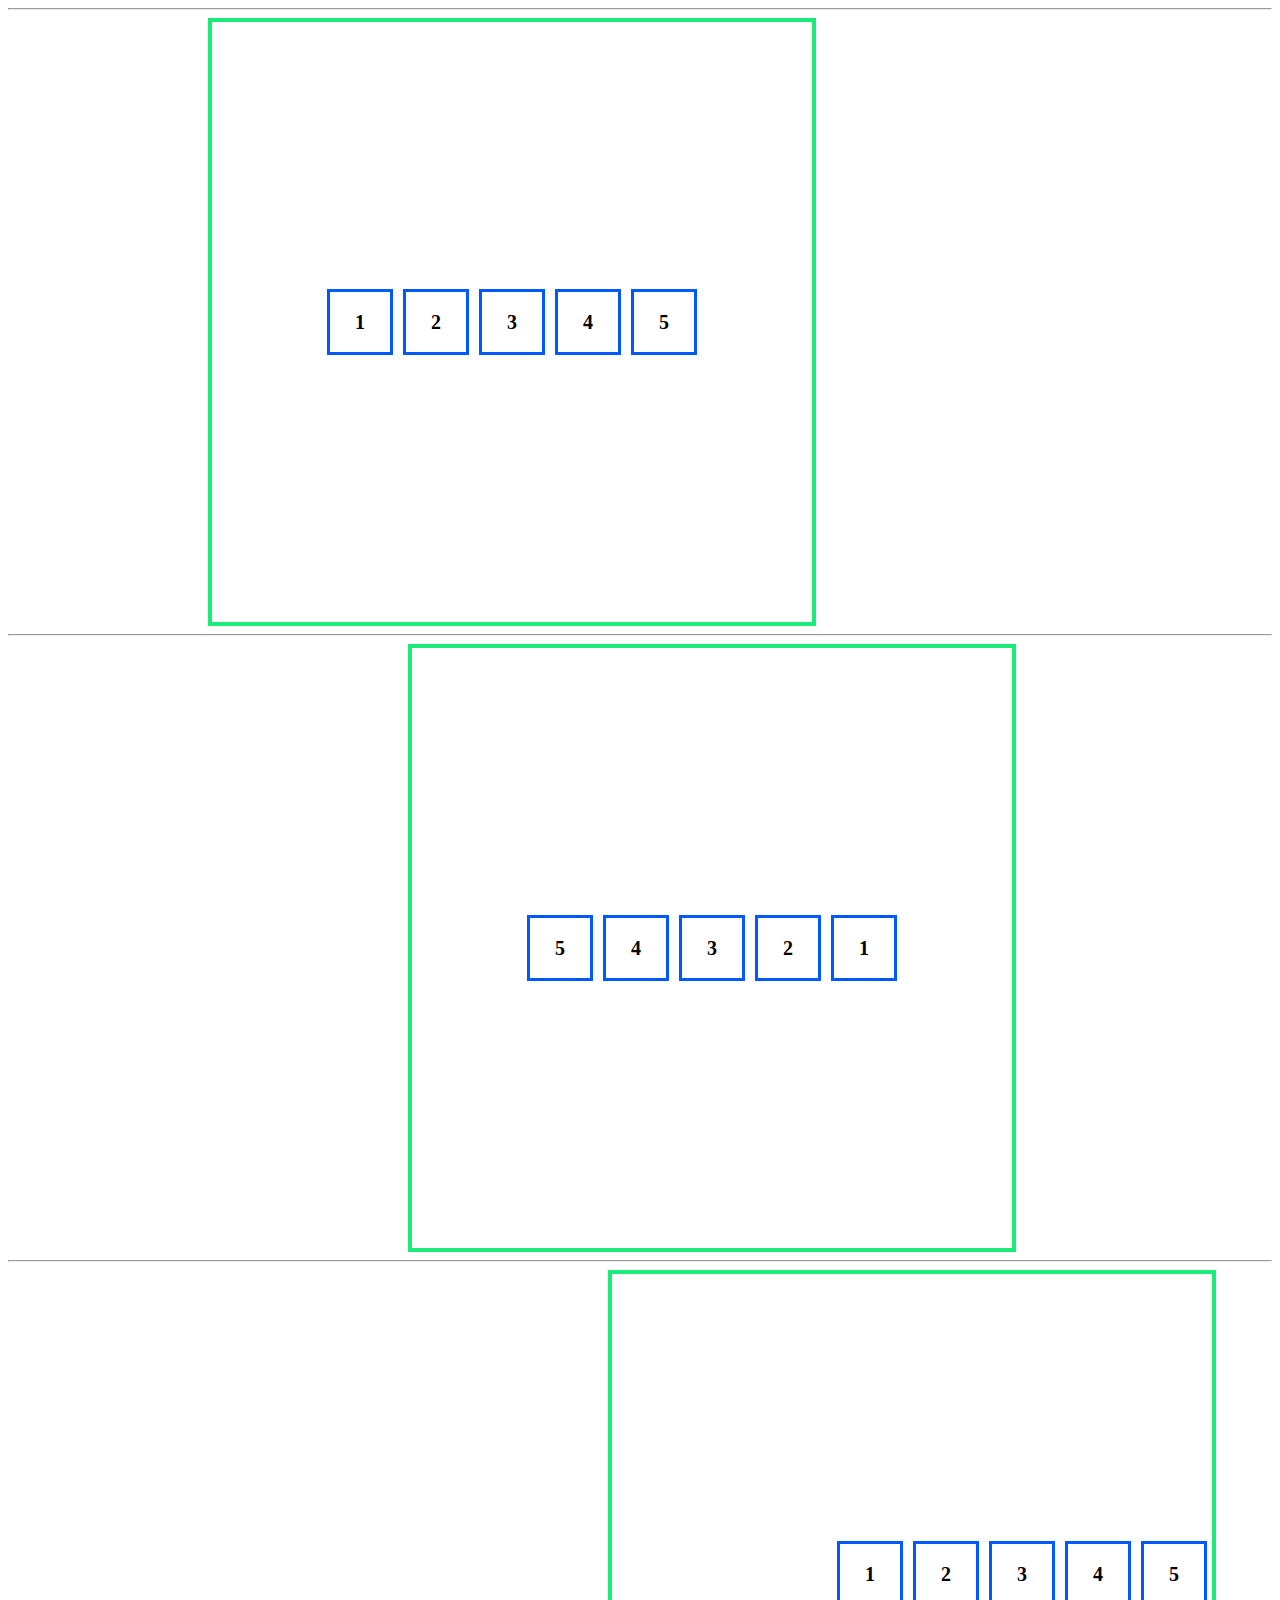
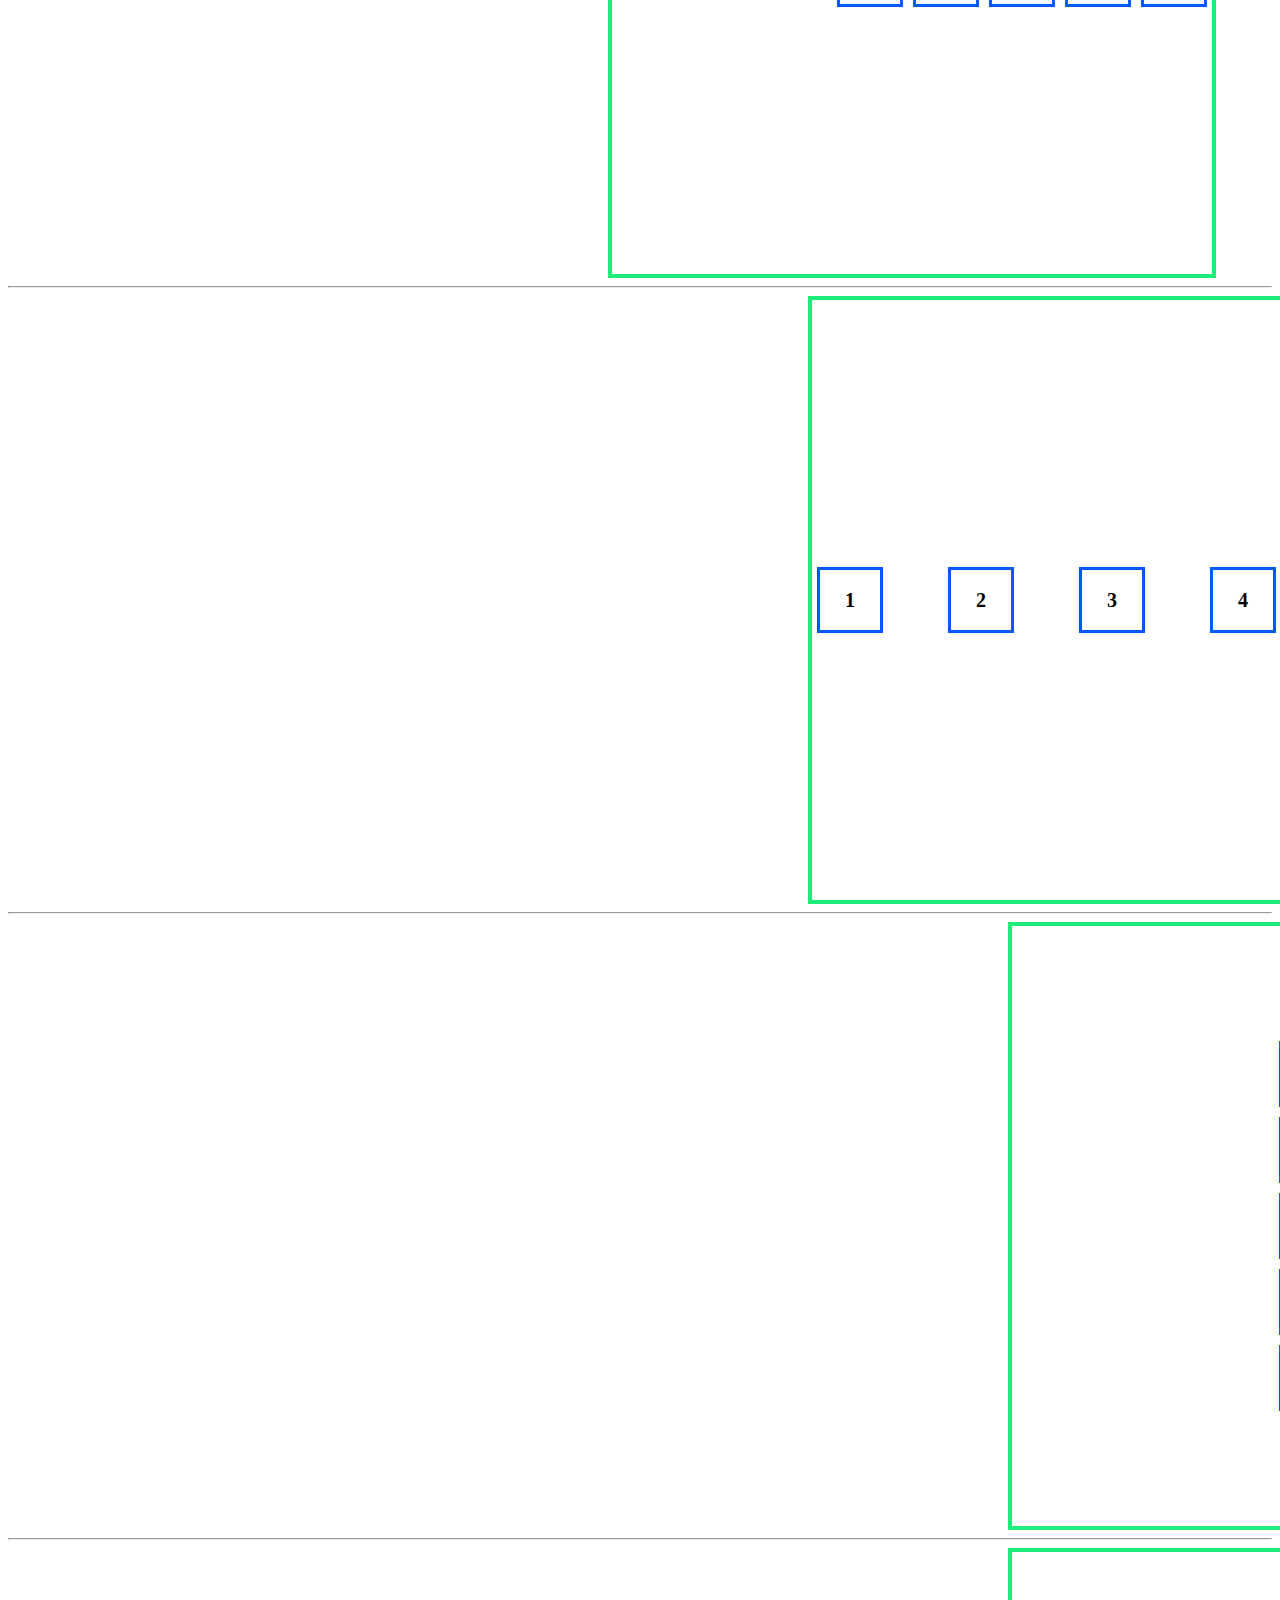
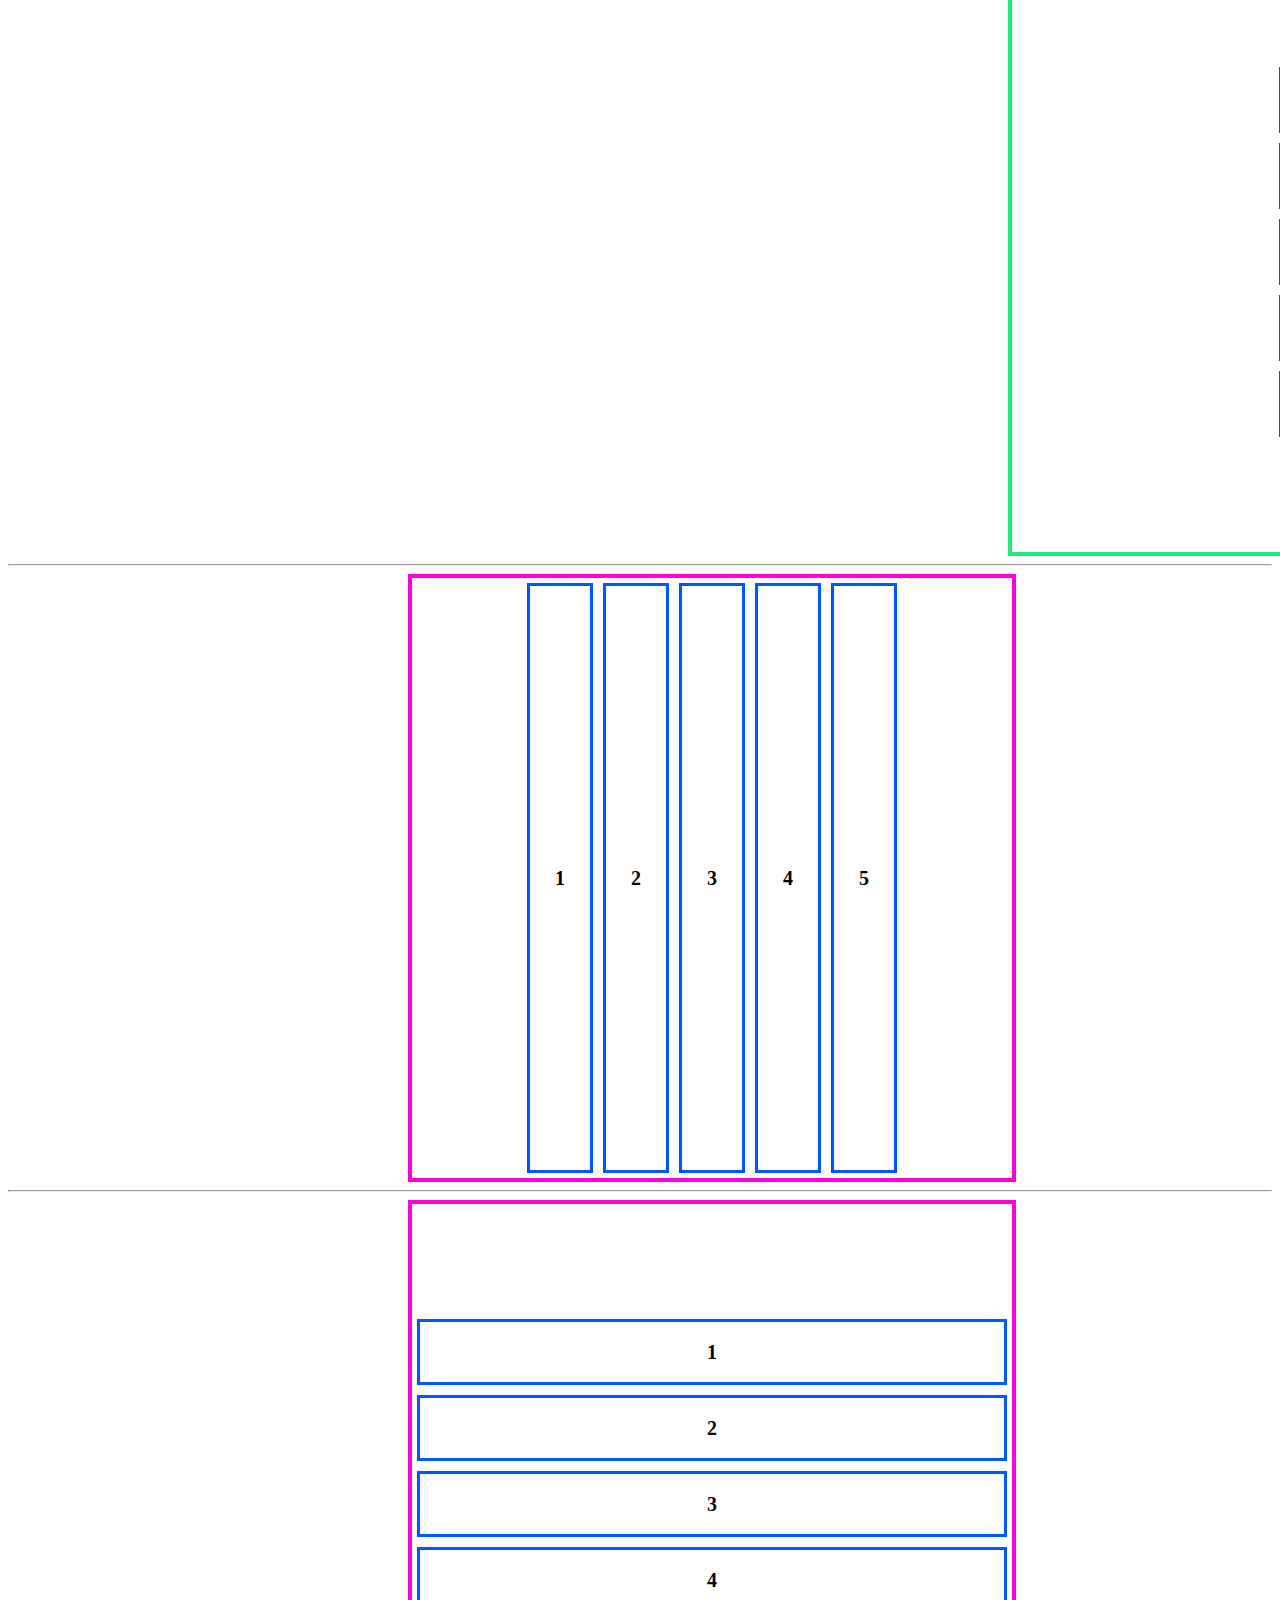
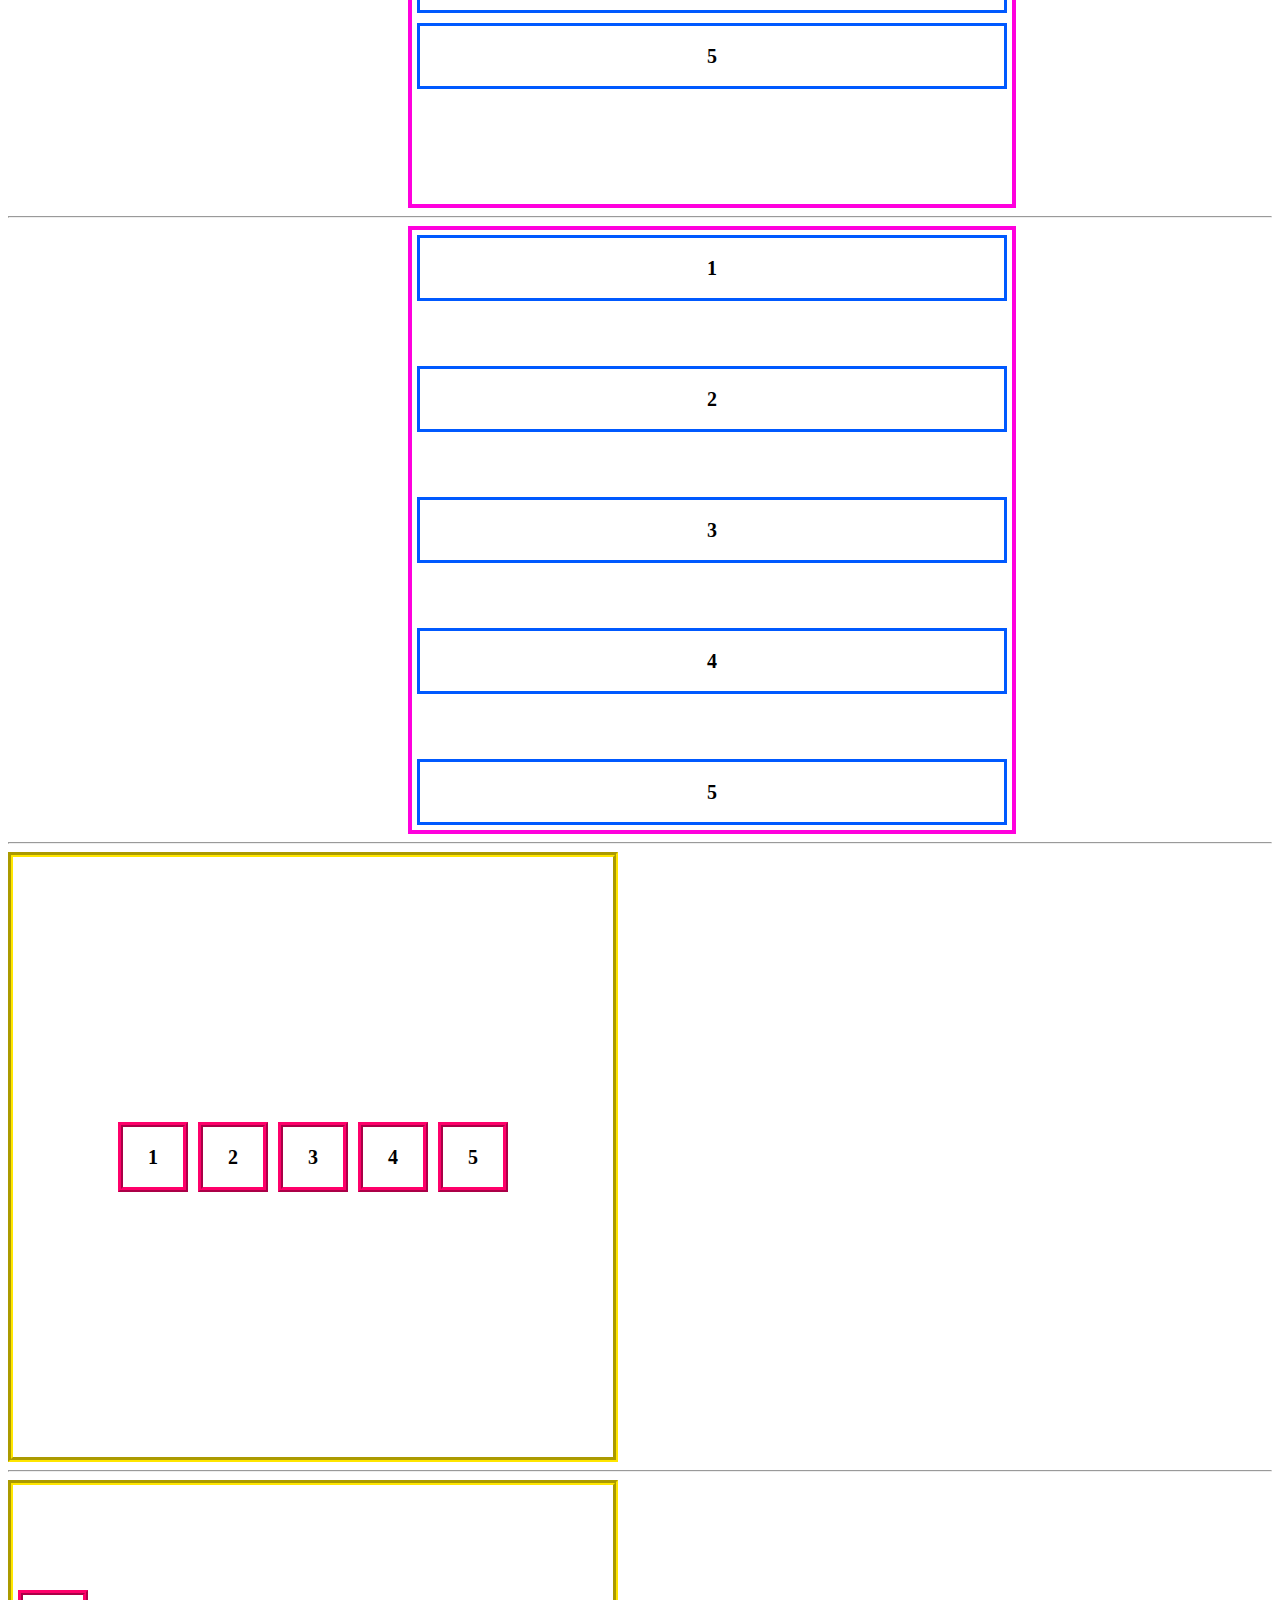
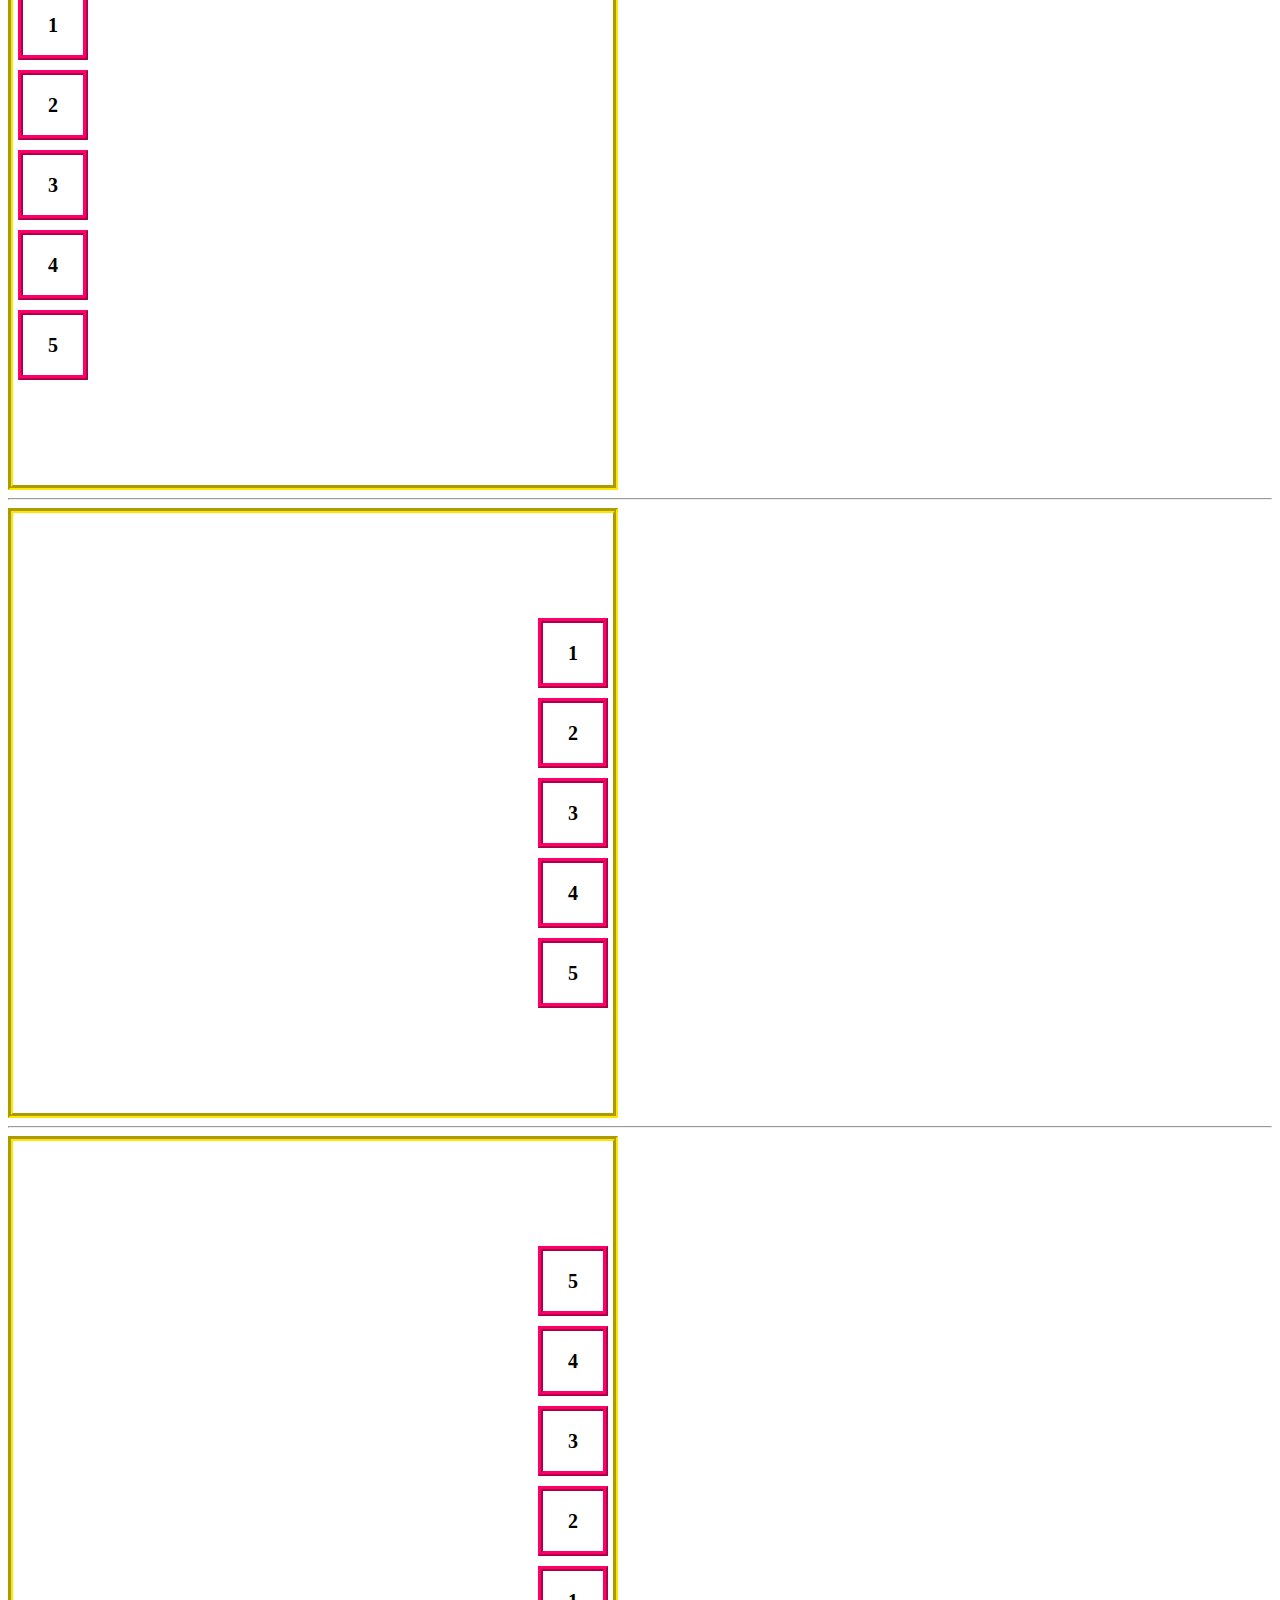
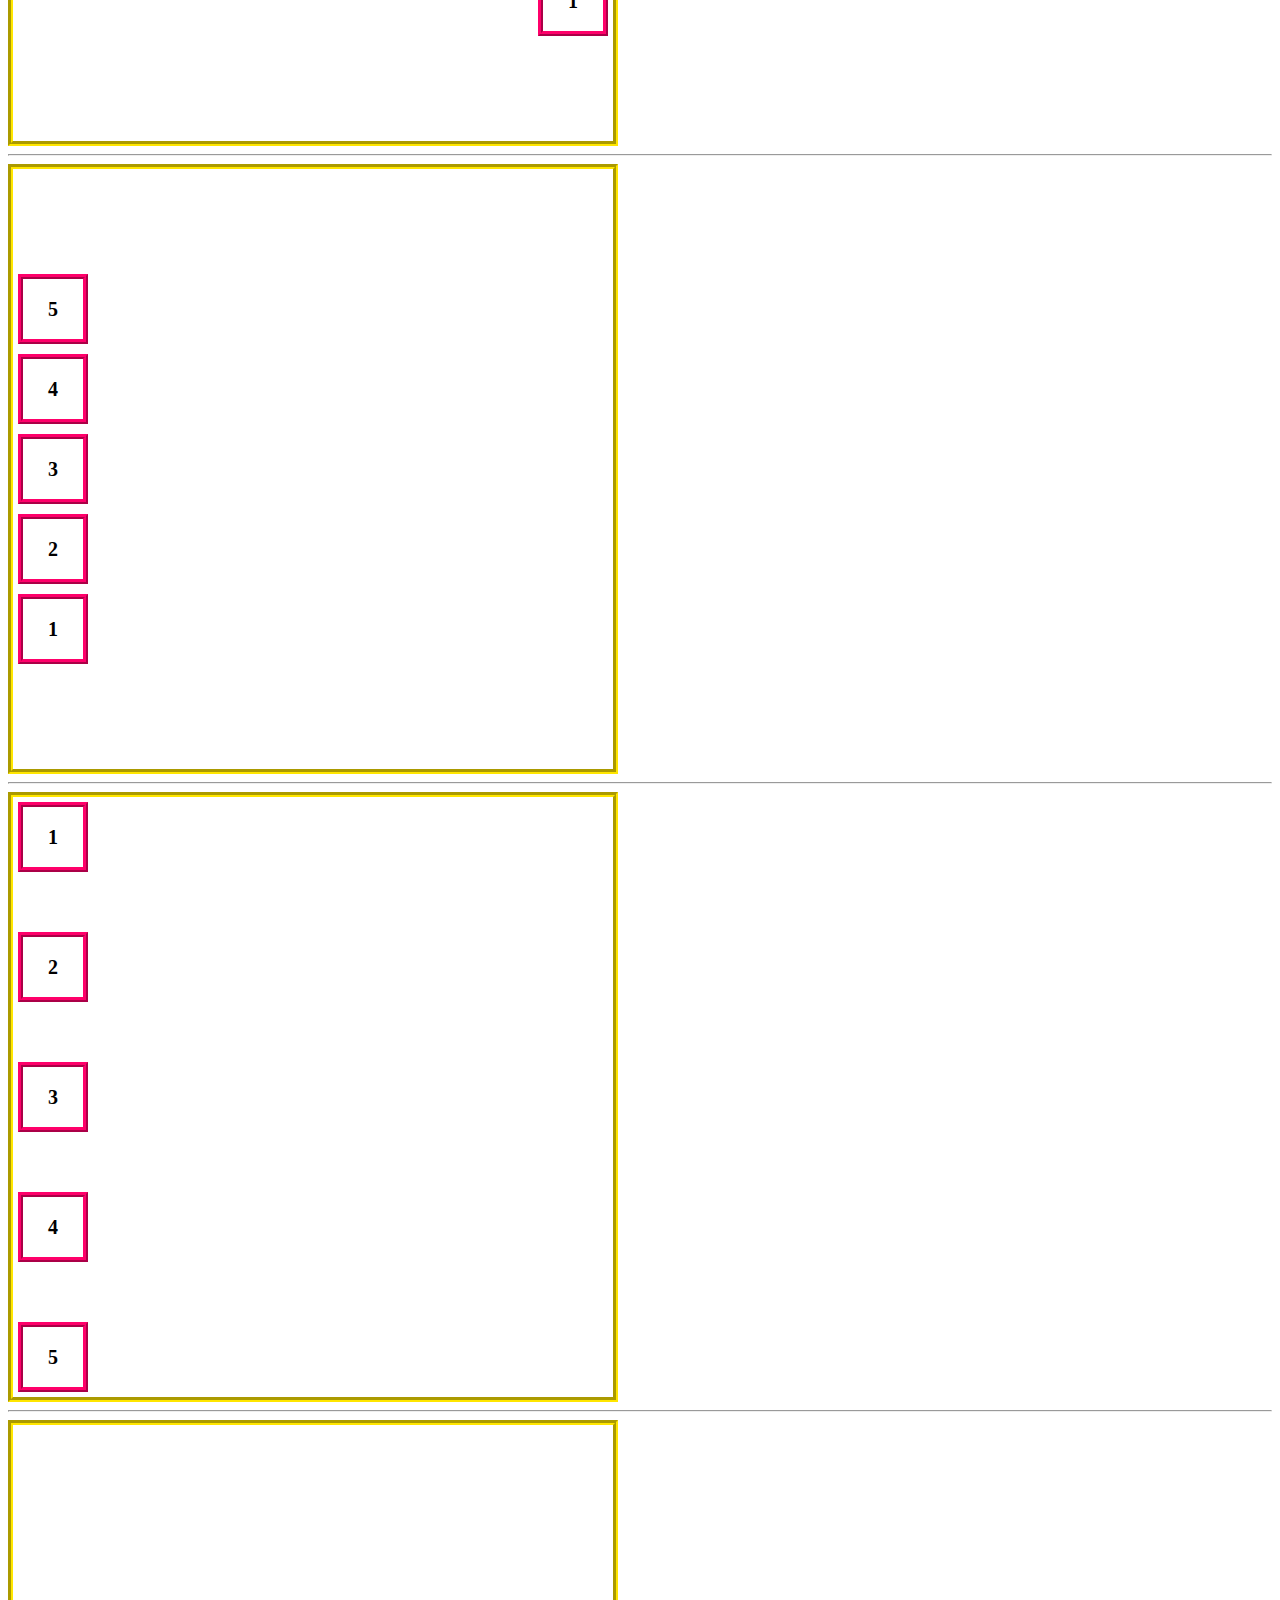
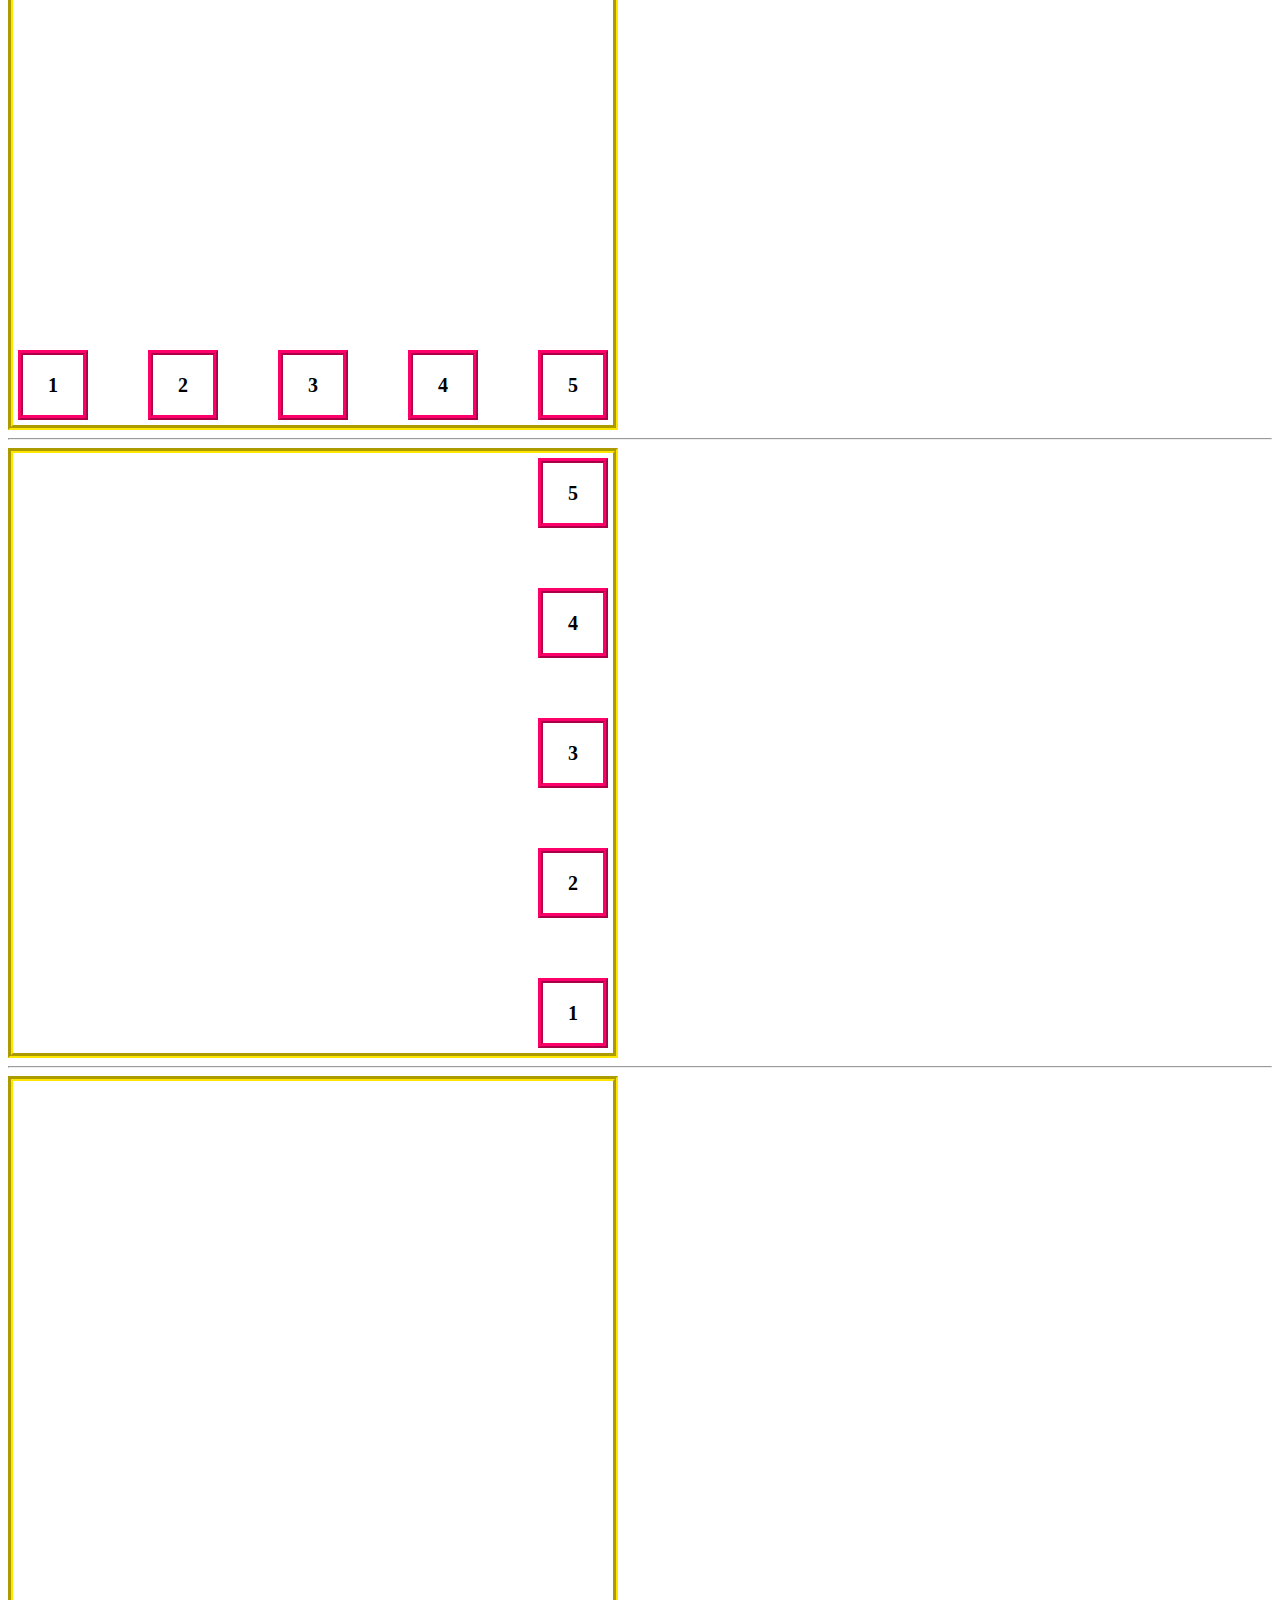
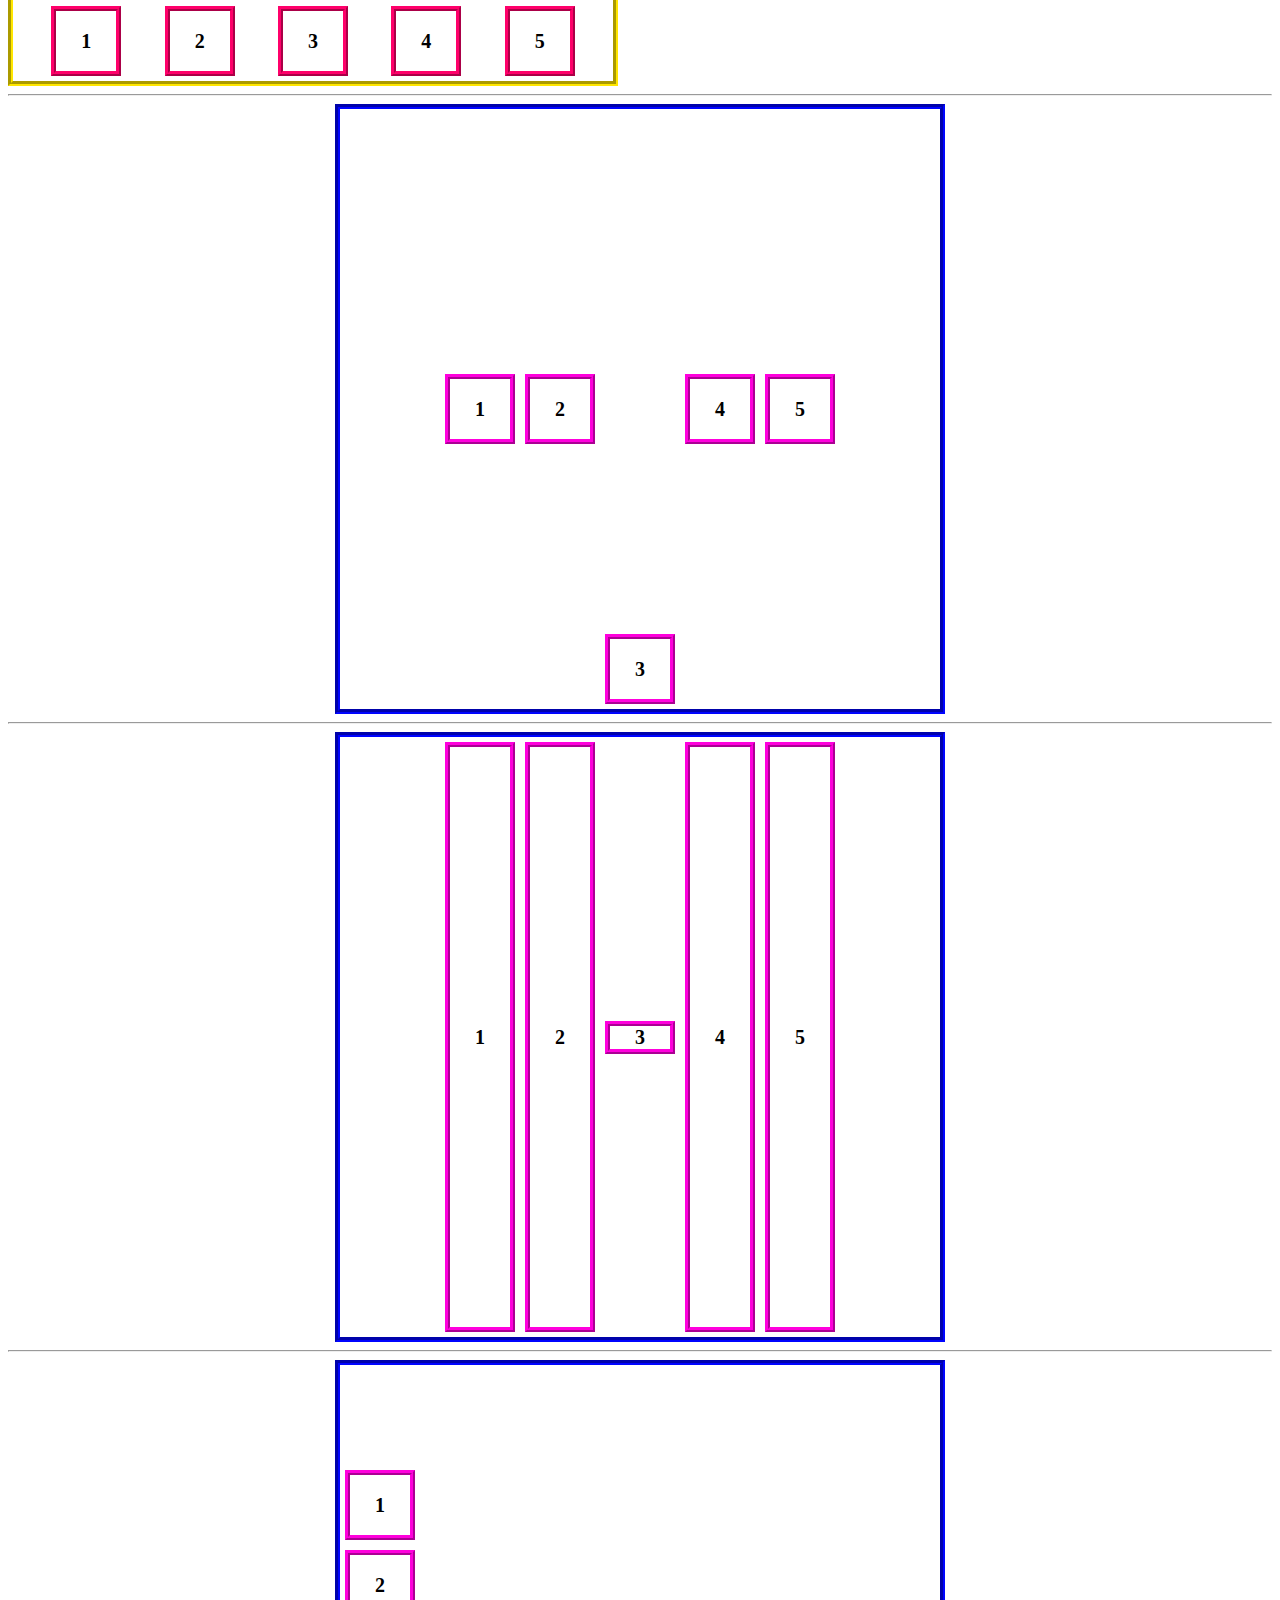
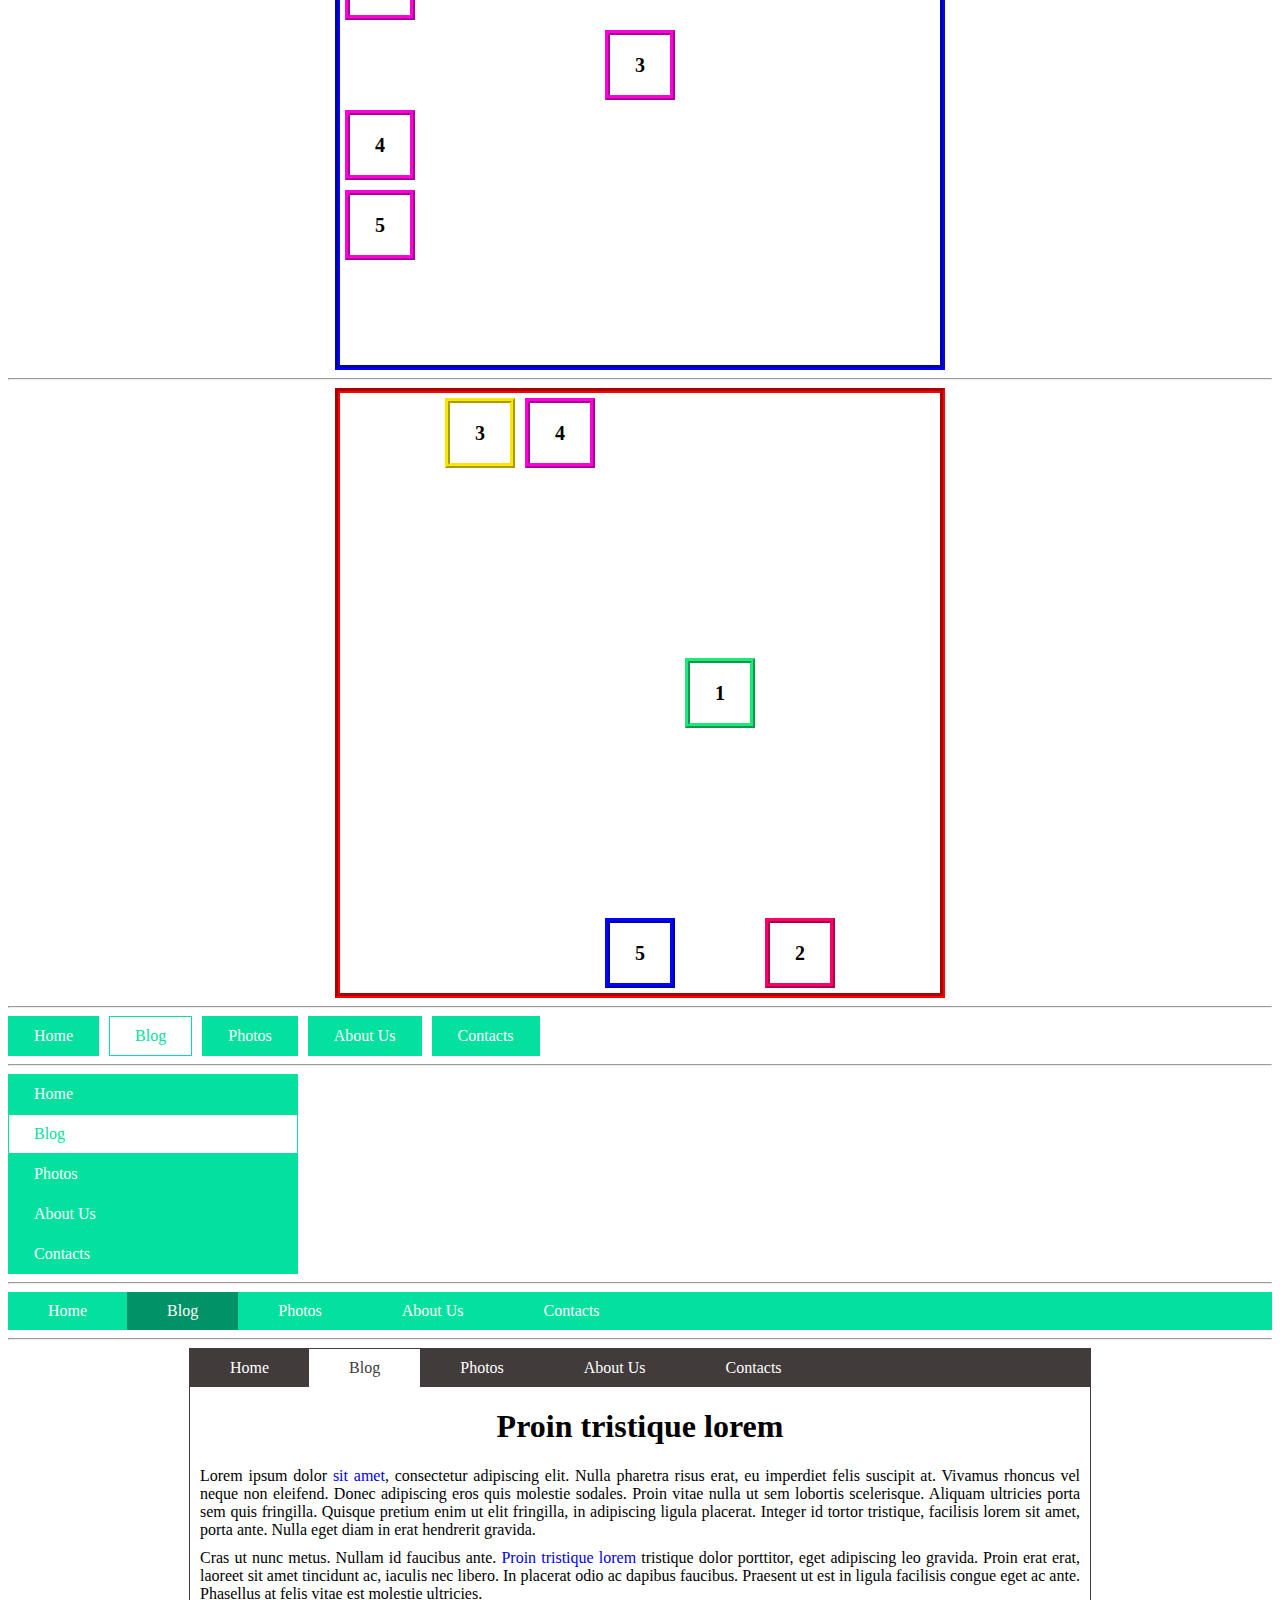
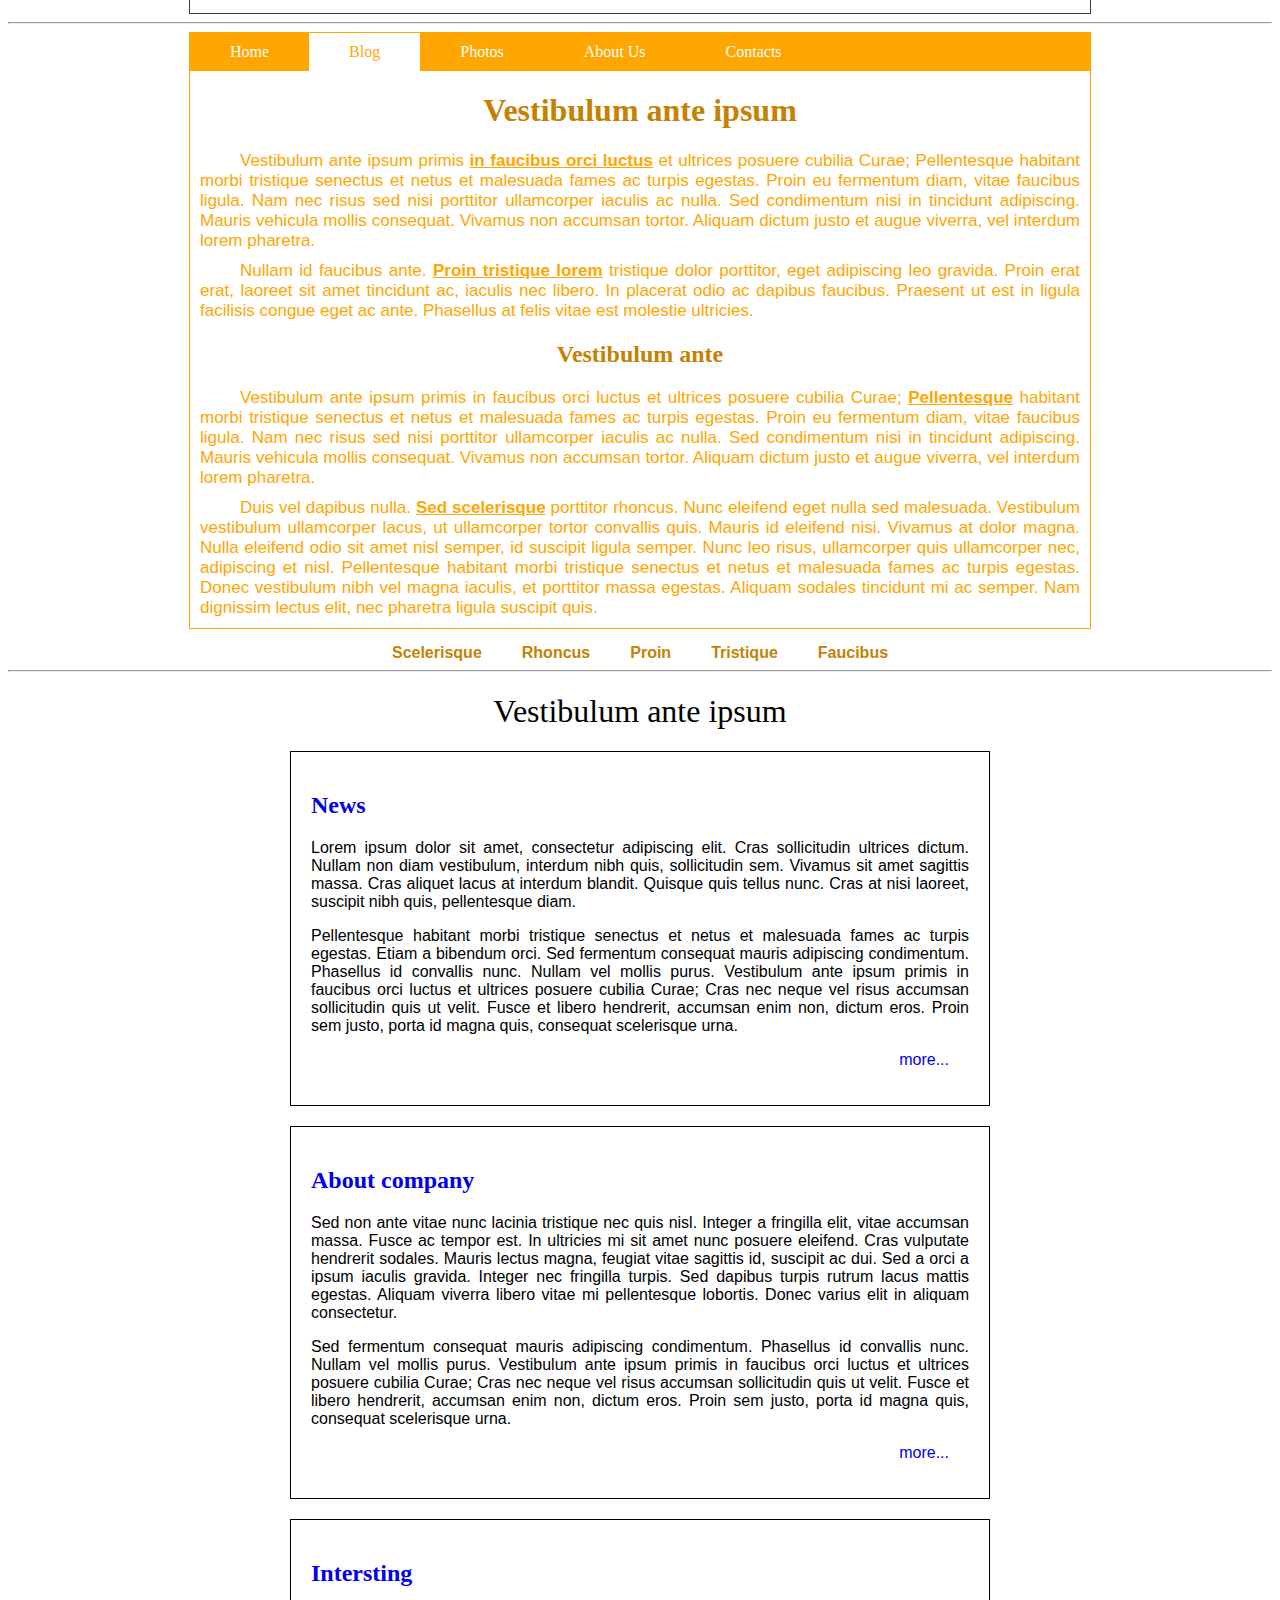
==== commit 94a16d75: "lesson123" ====
--- a/index.html
+++ b/index.html
@@ -7,338 +7,480 @@
     <link rel="stylesheet" href="style.css" />
     <title>Основы CSS</title>
   </head>
-
   <body>
     <header></header>
-
     <aside></aside>
-
     <main>
-        <div class="block-__task-"></div>
-        <!--Центрирование через абсолют на CSS-->
+      <div class="block-__task-"></div>
+      <!--Значение center свойства align-items-->
+      <!-- Задание 1-->
+      <hr />
+      <div class="block-1__task-1">
+        <div class="block-1__task-1-1">1</div>
+        <div class="block-1__task-1-1">2</div>
+        <div class="block-1__task-1-1">3</div>
+        <div class="block-1__task-1-1">4</div>
+        <div class="block-1__task-1-1">5</div>
+      </div>
+      <!-- Задание 2-->
+      <hr />
+      <div class="block-1__task-2">
+        <div class="block-1__task-1-1">1</div>
+        <div class="block-1__task-1-1">2</div>
+        <div class="block-1__task-1-1">3</div>
+        <div class="block-1__task-1-1">4</div>
+        <div class="block-1__task-1-1">5</div>
+      </div>
+      <!-- Задание 3-->
+      <hr />
+      <div class="block-1__task-3">
+        <div class="block-1__task-1-1">1</div>
+        <div class="block-1__task-1-1">2</div>
+        <div class="block-1__task-1-1">3</div>
+        <div class="block-1__task-1-1">4</div>
+        <div class="block-1__task-1-1">5</div>
+      </div>
+      <!-- Задание 4-->
+      <hr />
+      <div class="block-1__task-4">
+        <div class="block-1__task-1-1">1</div>
+        <div class="block-1__task-1-1">2</div>
+        <div class="block-1__task-1-1">3</div>
+        <div class="block-1__task-1-1">4</div>
+        <div class="block-1__task-1-1">5</div>
+      </div>
+      <!-- Задание 5-->
+      <hr />
+      <div class="block-1__task-5">
+        <div class="block-1__task-1-1">1</div>
+        <div class="block-1__task-1-1">2</div>
+        <div class="block-1__task-1-1">3</div>
+        <div class="block-1__task-1-1">4</div>
+        <div class="block-1__task-1-1">5</div>
+      </div>
+      <!-- Задание 6-->
+      <hr />
+      <div class="block-1__task-6">
+        <div class="block-1__task-1-1">1</div>
+        <div class="block-1__task-1-1">2</div>
+        <div class="block-1__task-1-1">3</div>
+        <div class="block-1__task-1-1">4</div>
+        <div class="block-1__task-1-1">5</div>
+      </div>
+      <!--Значение stretch свойства align-items-->
+      <!-- Задание 1-->
+      <hr />
+        <div class="block-2__task-1">
+            <div class="block-2__task-1-1">1</div>
+            <div class="block-2__task-1-1">2</div>
+            <div class="block-2__task-1-1">3</div>
+            <div class="block-2__task-1-1">4</div>
+            <div class="block-2__task-1-1">5</div>
+        </div>
+      <!-- Задание 2-->
+      <hr />
+        <div class="block-2__task-2">
+            <div class="block-2__task-2-1">1</div>
+            <div class="block-2__task-2-1">2</div>
+            <div class="block-2__task-2-1">3</div>
+            <div class="block-2__task-2-1">4</div>
+            <div class="block-2__task-2-1">5</div>
+        </div>
+        <!-- Задание 3-->
+      <hr />
+        <div class="block-2__task-3">
+            <div class="block-2__task-3-1">1</div>
+            <div class="block-2__task-3-1">2</div>
+            <div class="block-2__task-3-1">3</div>
+            <div class="block-2__task-3-1">4</div>
+            <div class="block-2__task-3-1">5</div>
+        </div>
+      <!--Практика на выравнивание по осям-->
+      <!-- Задание 1-->
+      <hr />
+        <div class="block-3__task-1">
+            <div class="block-3__task-1-1">1</div>
+            <div class="block-3__task-1-1">2</div>
+            <div class="block-3__task-1-1">3</div>
+            <div class="block-3__task-1-1">4</div>
+            <div class="block-3__task-1-1">5</div>
+        </div>
+      <!-- Задание 2-->
+      <hr />
+        <div class="block-3__task-2">
+            <div class="block-3__task-1-1">1</div>
+            <div class="block-3__task-1-1">2</div>
+            <div class="block-3__task-1-1">3</div>
+            <div class="block-3__task-1-1">4</div>
+            <div class="block-3__task-1-1">5</div>
+        </div>
+      <!-- Задание 3-->
+      <hr />
+        <div class="block-3__task-3">
+            <div class="block-3__task-1-1">1</div>
+            <div class="block-3__task-1-1">2</div>
+            <div class="block-3__task-1-1">3</div>
+            <div class="block-3__task-1-1">4</div>
+            <div class="block-3__task-1-1">5</div>
+        </div>
+      <!-- Задание 4-->
+      <hr />
+        <div class="block-3__task-4">
+            <div class="block-3__task-1-1">1</div>
+            <div class="block-3__task-1-1">2</div>
+            <div class="block-3__task-1-1">3</div>
+            <div class="block-3__task-1-1">4</div>
+            <div class="block-3__task-1-1">5</div>
+        </div>
+      <!-- Задание 5-->
+      <hr />
+        <div class="block-3__task-5">
+            <div class="block-3__task-1-1">1</div>
+            <div class="block-3__task-1-1">2</div>
+            <div class="block-3__task-1-1">3</div>
+            <div class="block-3__task-1-1">4</div>
+            <div class="block-3__task-1-1">5</div>
+        </div>
+      <!-- Задание 6-->
+      <hr />
+        <div class="block-3__task-6">
+            <div class="block-3__task-1-1">1</div>
+            <div class="block-3__task-1-1">2</div>
+            <div class="block-3__task-1-1">3</div>
+            <div class="block-3__task-1-1">4</div>
+            <div class="block-3__task-1-1">5</div>
+        </div>
+      <!-- Задание 7-->
+      <hr />
+        <div class="block-3__task-7">
+            <div class="block-3__task-1-1">1</div>
+            <div class="block-3__task-1-1">2</div>
+            <div class="block-3__task-1-1">3</div>
+            <div class="block-3__task-1-1">4</div>
+            <div class="block-3__task-1-1">5</div>
+        </div>
+      <!-- Задание 8-->
+      <hr />
+        <div class="block-3__task-8">
+            <div class="block-3__task-1-1">1</div>
+            <div class="block-3__task-1-1">2</div>
+            <div class="block-3__task-1-1">3</div>
+            <div class="block-3__task-1-1">4</div>
+            <div class="block-3__task-1-1">5</div>
+        </div>
+      <!-- Задание 9-->
+      <hr />
+        <div class="block-3__task-9">
+            <div class="block-3__task-1-1">1</div>
+            <div class="block-3__task-1-1">2</div>
+            <div class="block-3__task-1-1">3</div>
+            <div class="block-3__task-1-1">4</div>
+            <div class="block-3__task-1-1">5</div>
+        </div>
+      <!--Практика на выравнивание по осям-->
+      <!-- Задание 1-->
+      <hr />
+        <div class="block-4__task-1">
+            <div class="block-4__task-1-1">1</div>
+            <div class="block-4__task-1-2">2</div>
+            <div class="block-4__task-1-3">3</div>
+            <div class="block-4__task-1-4">4</div>
+            <div class="block-4__task-1-5">5</div>
+        </div>
+        <!-- Задание 2-->
+      <hr />
+        <div class="block-4__task-2">
+            <div class="block-4__task-2-1">1</div>
+            <div class="block-4__task-2-2">2</div>
+            <div class="block-4__task-2-3">3</div>
+            <div class="block-4__task-2-4">4</div>
+            <div class="block-4__task-2-5">5</div>
+        </div>
+        <!-- Задание 3-->
+      <hr />
+        <div class="block-4__task-3">
+            <div class="block-4__task-3-1">1</div>
+            <div class="block-4__task-3-2">2</div>
+            <div class="block-4__task-3-3">3</div>
+            <div class="block-4__task-3-4">4</div>
+            <div class="block-4__task-3-5">5</div>
+        </div>
+      <!--Порядок flex блоков через CSS-->
+      <!-- Задание 1-->
+      <hr />
+        <div class="block-5__task-1">
+            <div class="block-5__task-1-1">1</div>
+            <div class="block-5__task-1-2">2</div>
+            <div class="block-5__task-1-3">3</div>
+            <div class="block-5__task-1-4">4</div>
+            <div class="block-5__task-1-5">5</div>
+        </div>
+      <!--Создание меню на CSS-->
+      <!-- Задание 1-->
+      <hr />
+        <div class="block-6__task-1">
+            <a href="#" class="block-6__task-1--home">Home</a>
+            <a href="#" class="block-6__task-1--blog">Blog</a>
+            <a href="#" class="block-6__task-1--photos">Photos</a>
+            <a href="#" class="block-6__task-1--about-Us">About Us</a>
+            <a href="#" class="block-6__task-1--contacts">Contacts</a>
+        </div>
+      <!-- Задание 2-->
+      <hr />
+        <div class="block-6__task-2">
+            <a href="#" class="block-6__task-2--home">Home</a>
+            <a href="#" class="block-6__task-2--blog">Blog</a>
+            <a href="#" class="block-6__task-2--photos">Photos</a>
+            <a href="#" class="block-6__task-2--about-Us">About Us</a>
+            <a href="#" class="block-6__task-2--contacts">Contacts</a>
+        </div>
+      <!-- Задание 3-->
+      <hr />
+        <div class="block-6__task-3">
+            <a href="#" class="block-6__task-3--home">Home</a>
+            <a href="#" class="block-6__task-3--blog">Blog</a>
+            <a href="#" class="block-6__task-3--photos">Photos</a>
+            <a href="#" class="block-6__task-3--about-Us">About Us</a>
+            <a href="#" class="block-6__task-3--contacts">Contacts</a>
+        </div>
+        <!--Простые одноколоночные макеты сайтов-->
         <!-- Задание 1-->
-        <div class="block-1__task-1">
-            <div class="block-1__task-1-1"></div>
-        </div>
-        <hr />
+        <hr />
+        <div class="block-7-1">
+            <div class="block-7__task-1-menu">
+                <a href="#" class="block-7__task-1--home">Home</a>
+                <a href="#" class="block-7__task-1--blog">Blog</a>
+                <a href="#" class="block-7__task-1--photos">Photos</a>
+                <a href="#" class="block-7__task-1--about-Us">About Us</a>
+                <a href="#" class="block-7__task-1--contacts">Contacts</a>
+            </div>
+            <div class="block-7__task-1-wrapper">
+                <h1>Proin tristique lorem</h1>
+                <p>
+                    Lorem ipsum dolor <a href="#">sit amet</a>, consectetur adipiscing elit. Nulla pharetra risus erat, eu imperdiet felis suscipit at. Vivamus rhoncus vel neque non eleifend. Donec adipiscing eros quis molestie sodales. Proin vitae nulla ut sem lobortis scelerisque. Aliquam ultricies porta sem quis fringilla. Quisque pretium enim ut elit fringilla, in adipiscing ligula placerat. Integer id tortor tristique, facilisis lorem sit amet, porta ante. Nulla eget diam in erat hendrerit gravida.
+                </p>
+                <p>
+                    Cras ut nunc metus. Nullam id faucibus ante. <a href="#">Proin tristique lorem</a> tristique dolor porttitor, eget adipiscing leo gravida. Proin erat erat, laoreet sit amet tincidunt ac, iaculis nec libero. In placerat odio ac dapibus faucibus. Praesent ut est in ligula facilisis congue eget ac ante. Phasellus at felis vitae est molestie ultricies.
+                </p>
+            </div>
+        </div>
         <!-- Задание 2-->
-        <div class="block-1__task-2">
-            <div class="block-1__task-2-1"></div>
-        </div>
-        <hr />
-        <!--Отрицательные значения при позиционировании-->
+        <hr />
+        <div class="block-7-2">
+            <div class="block-7__task-2">
+                <div class="block-7__task-2-aside">
+                    <a href="#" class="block-7__task-2--home">Home</a>
+                    <a href="#" class="block-7__task-2--blog">Blog</a>
+                    <a href="#" class="block-7__task-2--photos">Photos</a>
+                    <a href="#" class="block-7__task-2--about-Us">About Us</a>
+                    <a href="#" class="block-7__task-2--contacts">Contacts</a>
+                </div>
+                <div class="block-7__task-2-wrapper">
+                    <h1>Vestibulum ante ipsum</h1>
+                    <p>
+                        Vestibulum ante ipsum primis <a href="#">in faucibus orci luctus</a> et ultrices posuere cubilia Curae; Pellentesque habitant morbi tristique senectus et netus et malesuada fames ac turpis egestas. Proin eu fermentum diam, vitae faucibus ligula. Nam nec risus sed nisi porttitor ullamcorper iaculis ac nulla. Sed condimentum nisi in tincidunt adipiscing. Mauris vehicula mollis consequat. Vivamus non accumsan tortor. Aliquam dictum justo et augue viverra, vel interdum lorem pharetra. 
+                    </p>
+                    <p>
+                        Nullam id faucibus ante. <a href="#">Proin tristique lorem</a> tristique dolor porttitor, eget adipiscing leo gravida. Proin erat erat, laoreet sit amet tincidunt ac, iaculis nec libero. In placerat odio ac dapibus faucibus. Praesent ut est in ligula facilisis congue eget ac ante. Phasellus at felis vitae est molestie ultricies.
+                    </p>
+                    <h2>Vestibulum ante</h2>
+                    <p>
+                        Vestibulum ante ipsum primis in faucibus orci luctus et ultrices posuere cubilia Curae; <a href="#">Pellentesque</a> habitant morbi tristique senectus et netus et malesuada fames ac turpis egestas. Proin eu fermentum diam, vitae faucibus ligula. Nam nec risus sed nisi porttitor ullamcorper iaculis ac nulla. Sed condimentum nisi in tincidunt adipiscing. Mauris vehicula mollis consequat. Vivamus non accumsan tortor. Aliquam dictum justo et augue viverra, vel interdum lorem pharetra. 
+                    </p>
+                    <p>
+                        Duis vel dapibus nulla. <a href="#">Sed scelerisque</a> porttitor rhoncus. Nunc eleifend eget nulla sed malesuada. Vestibulum vestibulum ullamcorper lacus, ut ullamcorper tortor convallis quis. Mauris id eleifend nisi. Vivamus at dolor magna. Nulla eleifend odio sit amet nisl semper, id suscipit ligula semper. Nunc leo risus, ullamcorper quis ullamcorper nec, adipiscing et nisl. Pellentesque habitant morbi tristique senectus et netus et malesuada fames ac turpis egestas. Donec vestibulum nibh vel magna iaculis, et porttitor massa egestas. Aliquam sodales tincidunt mi ac semper. Nam dignissim lectus elit, nec pharetra ligula suscipit quis.
+                    </p>
+                </div>
+            </div>
+            <div class="block-7__task-2-footer">
+                <div><a href="#">Scelerisque</a> </div>
+                <div><a href="#">Rhoncus</a> </div>
+                <div><a href="#">Proin</a> </div>
+                <div><a href="#">Tristique</a> </div>
+                <div><a href="#">Faucibus</a> </div>
+            </div>
+        </div>
+        <!-- Задание 3-->
+        <hr />
+        <div class="block-7-3">
+            <section class="block-7-3-header">
+                <h1>Vestibulum ante ipsum</h1>
+            </section>
+            <section class="block-7-3-block">
+                <h2>
+                    <a href="#">News</a>
+                </h2>
+                <p>
+                    Lorem ipsum dolor sit amet, consectetur adipiscing elit. Cras sollicitudin ultrices dictum. Nullam non diam vestibulum, interdum nibh quis, sollicitudin sem. Vivamus sit amet sagittis massa. Cras aliquet lacus at interdum blandit. Quisque quis tellus nunc. Cras at nisi laoreet, suscipit nibh quis, pellentesque diam.
+                </p>
+                <p>
+                    Pellentesque habitant morbi tristique senectus et netus et malesuada fames ac turpis egestas. Etiam a bibendum orci. Sed fermentum consequat mauris adipiscing condimentum. Phasellus id convallis nunc. Nullam vel mollis purus. Vestibulum ante ipsum primis in faucibus orci luctus et ultrices posuere cubilia Curae; Cras nec neque vel risus accumsan sollicitudin quis ut velit. Fusce et libero hendrerit, accumsan enim non, dictum eros. Proin sem justo, porta id magna quis, consequat scelerisque urna.
+                </p>
+                <p class="block-7-3-more">
+                    <a href="#">more...</a>
+                </p>
+            </section>
+            <section class="block-7-3-block">
+                <h2>
+                    <a href="#">About company</a>
+                </h2>
+                <p>
+                    Sed non ante vitae nunc lacinia tristique nec quis nisl. Integer a fringilla elit, vitae accumsan massa. Fusce ac tempor est. In ultricies mi sit amet nunc posuere eleifend. Cras vulputate hendrerit sodales. Mauris lectus magna, feugiat vitae sagittis id, suscipit ac dui. Sed a orci a ipsum iaculis gravida. Integer nec fringilla turpis. Sed dapibus turpis rutrum lacus mattis egestas. Aliquam viverra libero vitae mi pellentesque lobortis. Donec varius elit in aliquam consectetur.
+                </p>
+                <p>
+                    Sed fermentum consequat mauris adipiscing condimentum. Phasellus id convallis nunc. Nullam vel mollis purus. Vestibulum ante ipsum primis in faucibus orci luctus et ultrices posuere cubilia Curae; Cras nec neque vel risus accumsan sollicitudin quis ut velit. Fusce et libero hendrerit, accumsan enim non, dictum eros. Proin sem justo, porta id magna quis, consequat scelerisque urna.
+                </p>
+                <p class="block-7-3-more">
+                    <a href="#">more...</a>
+                </p>
+            </section>
+            <section class="block-7-3-block">
+                <h2>
+                    <a href="#">Intersting</a>
+                </h2>
+                <p>
+                    Mauris et metus vitae lectus interdum auctor non sit amet odio. Morbi laoreet feugiat dapibus. Nulla ultricies sollicitudin est id blandit. Fusce justo nisl, tristique id fringilla ut, consectetur eu purus. Curabitur facilisis ipsum augue, vel varius turpis malesuada eget. Pellentesque et ante vestibulum, semper lorem quis, bibendum urna. Cum sociis natoque penatibus et magnis dis parturient montes, nascetur ridiculus mus. Aenean hendrerit tortor a cursus fermentum. Nunc suscipit sem laoreet interdum ullamcorper. Fusce volutpat orci ut ante aliquam, vitae cursus nulla dignissim. Fusce dignissim suscipit suscipit.
+                </p>
+                <p>
+                    Etiam a bibendum orci. Sed fermentum consequat mauris adipiscing condimentum. Phasellus id convallis nunc. Nullam vel mollis purus. Vestibulum ante ipsum primis in faucibus orci luctus et ultrices posuere cubilia Curae; Cras nec neque vel risus accumsan sollicitudin quis ut velit. Fusce et libero hendrerit, accumsan enim non, dictum eros. Proin sem justo, porta id magna quis, consequat scelerisque urna.
+                </p>
+                <p class="block-7-3-more">
+                    <a href="#">more...</a>
+                </p>
+            </section>
+        </div>
+        <!--Схема макетов с несколькими врапперами-->
         <!-- Задание 1-->
-        <div class="block-2__task-1">
-            <div class="block-2__task-1-1"></div>
-            <div class="block-2__task-1-2"></div>
-        </div>
-        <hr />
-        <!--Фиксированное позиционирование на CSS-->
+        <hr />
+        <div class="block-8">
+            <section class="block-8__header--green">
+                <div class="block-8--center">
+                    <div class="block-8__header">
+                        <h1>Любые виды ремонтных работ</h1>
+                        <p>Выезд специалиста, замер и смета работ бесплатно</p>
+                        <p>Бесплатный дизайн проект</p>
+                        <p>Гарантия 3 года</p>
+                    </div>
+                </div>
+            </section>
+            <section class="block-8__service">
+                <div class="block-8--center-justify">
+                    <h2>Наши услуги</h2>
+                    <ol>
+                        <li>
+                            Pellentesque pellentesque sem ac justo tristique pellentesque. Vestibulum semper pulvinar rutrum. Maecenas odio urna, porta sed lectus eget, fringilla posuere odio. Maecenas pulvinar sed massa vitae tincidunt.
+                        </li>
+                        <li>
+                            Praesent ullamcorper est ac lorem aliquet, sed tempus lacus iaculis. Pellentesque a odio pharetra, sagittis enim sit amet, euismod leo. Nullam egestas, nisi eget blandit dignissim, augue dui accumsan est, at tincidunt ipsum metus quis justo. Aenean sed mauris ornare, faucibus tortor in, iaculis magna. Duis eros lectus, auctor eu mi sit amet, ornare scelerisque elit.
+                        </li>
+                        <li>
+                            Integer a sollicitudin quam. Sed laoreet finibus velit ut rhoncus. Nunc euismod neque at ligula venenatis vestibulum. Nulla facilisi. Nunc aliquet, erat sed ullamcorper malesuada, sapien magna tempor augue, at malesuada felis enim at quam. Curabitur ornare tincidunt nisi id cursus.
+                        </li>
+                        <li>
+                            Nunc finibus non massa in vestibulum. Etiam euismod metus ut euismod sagittis. Donec tincidunt neque a dolor posuere egestas. Proin sed dolor dui. In urna tellus, pretium in eleifend eget, pellentesque et enim. Etiam pulvinar velit nec libero iaculis, vitae consectetur elit pellentesque.
+                        </li>
+                    </ol>
+                </div>
+            </section>
+            <section class="block-8__contacts--red">
+                <div class="block-8--center">
+                    <div class="block-8__contacts">
+                        <h2>Наши контакты</h2>
+                        <p>Телефоны: +375 29 335 29 38 МТС, +375 31 335 29 38 Velcom</p>
+                    </div>
+                </div>
+            </section>
+            <section class="block-8__about">
+                <div class="block-8--center-justify">
+                    <h2>Наша компания</h2>
+                    <p>
+                        Pellentesque pellentesque sem ac justo tristique pellentesque. Vestibulum semper pulvinar rutrum. Maecenas odio urna, porta sed lectus eget, fringilla posuere odio. Maecenas pulvinar sed massa vitae tincidunt. Praesent ullamcorper est ac lorem aliquet, sed tempus lacus iaculis. Pellentesque a odio pharetra, sagittis enim sit amet, euismod leo. Nullam egestas, nisi eget blandit dignissim, augue dui accumsan est, at tincidunt ipsum metus quis justo. Aenean sed mauris ornare, faucibus tortor in, iaculis magna. Duis eros lectus, auctor eu mi sit amet, ornare scelerisque elit.
+                    </p>
+                    <p>
+                        Pellentesque pellentesque sem ac justo tristique pellentesque. Vestibulum semper pulvinar rutrum. Maecenas odio urna, porta sed lectus eget, fringilla posuere odio. Maecenas pulvinar sed massa vitae tincidunt. Praesent ullamcorper est ac lorem aliquet, sed tempus lacus iaculis. Pellentesque a odio pharetra, sagittis enim sit amet, euismod leo. Nullam egestas, nisi eget blandit dignissim, augue dui accumsan est, at tincidunt ipsum metus quis justo. Aenean sed mauris ornare, faucibus tortor in, iaculis magna. Duis eros lectus, auctor eu mi sit amet, ornare scelerisque elit.
+                    </p>
+                </div>
+            </section>
+            <section class="block-8__footer--orange">
+                <div class="block-8--center-bottom">
+                    <div class="block-8__footer">
+                        <p>Строительная компания "Рога и копыта" © Все права более чем защищены.</p>
+                    </div>
+                </div>
+            </section>
+        </div>
+        <!--Схема двухколоночного макета сайта-->
         <!-- Задание 1-->
-        <div class="block-3__task-1">
-            <div class="block-3__task-1-1">
-                Новостной портал
-            </div>
-            <div class="block-3__task-1-2">
-                <p>
-                    Lorem ipsum dolor sit amet, consectetur adipiscing elit. Cras sollicitudin ultrices dictum. Nullam non diam vestibulum, interdum nibh quis, sollicitudin sem. Vivamus sit amet sagittis massa. Cras aliquet lacus at interdum blandit. Quisque quis tellus nunc. Cras at nisi laoreet, suscipit nibh quis, pellentesque diam. Pellentesque habitant morbi tristique senectus et netus et malesuada fames ac turpis egestas. Etiam a bibendum orci. Sed fermentum consequat mauris adipiscing condimentum. Phasellus id convallis nunc. Nullam vel mollis purus. Vestibulum ante ipsum primis in faucibus orci luctus et ultrices posuere cubilia Curae; Cras nec neque vel risus accumsan sollicitudin quis ut velit. Fusce et libero hendrerit, accumsan enim non, dictum eros. Proin sem justo, porta id magna quis, consequat scelerisque urna.
-                </p>
-                <p>
-                    Sed non ante vitae nunc lacinia tristique nec quis nisl. Integer a fringilla elit, vitae accumsan massa. Fusce ac tempor est. In ultricies mi sit amet nunc posuere eleifend. Cras vulputate hendrerit sodales. Mauris lectus magna, feugiat vitae sagittis id, suscipit ac dui. Sed a orci a ipsum iaculis gravida. Integer nec fringilla turpis. Sed dapibus turpis rutrum lacus mattis egestas. Aliquam viverra libero vitae mi pellentesque lobortis. Donec varius elit in aliquam consectetur.
-                </p>
-                <p>
-                    Mauris et metus vitae lectus interdum auctor non sit amet odio. Morbi laoreet feugiat dapibus. Nulla ultricies sollicitudin est id blandit. Fusce justo nisl, tristique id fringilla ut, consectetur eu purus. Curabitur facilisis ipsum augue, vel varius turpis malesuada eget. Pellentesque et ante vestibulum, semper lorem quis, bibendum urna. Cum sociis natoque penatibus et magnis dis parturient montes, nascetur ridiculus mus. Aenean hendrerit tortor a cursus fermentum. Nunc suscipit sem laoreet interdum ullamcorper. Fusce volutpat orci ut ante aliquam, vitae cursus nulla dignissim. Fusce dignissim suscipit suscipit.
-                </p>
-                <p>
-                    Donec accumsan ut sem in tincidunt. Sed nunc felis, fermentum eu lacinia dictum, dictum congue ipsum. Nam et enim eu massa dapibus pellentesque ac id lorem. Aliquam bibendum sed enim vitae facilisis. Proin sed gravida odio, nec commodo nunc. Phasellus ac elit sodales, dignissim arcu vel, pretium odio. Duis auctor vulputate libero, eu sagittis nisi sollicitudin sed. Curabitur interdum nibh ut accumsan condimentum.
-                </p>
-                <p>
-                    Ut at pellentesque turpis. Nulla condimentum accumsan lorem at semper. Nunc dapibus luctus nulla vehicula molestie. Aliquam consectetur nisi non elit blandit, sit amet viverra elit vestibulum. Nullam risus metus, porttitor ac gravida sit amet, semper ut erat. Nulla justo urna, commodo a dolor vel, fermentum suscipit dolor. Aliquam ut orci a nunc eleifend condimentum ut id arcu. In adipiscing tempus eleifend. Praesent quis ornare metus, at bibendum leo. Suspendisse ligula risus, auctor vel pharetra at, interdum ut nunc. Vivamus porta sem et sapien cursus vestibulum. Nam faucibus nunc ut ultricies pulvinar. Nulla viverra commodo ultricies. Maecenas suscipit arcu vitae varius vulputate. Fusce volutpat molestie ligula ullamcorper ullamcorper.
-                </p>
-            </div>
-        </div>
-        <hr />
-        <!--Наложение элементов по оси Z-->
+        <hr />
+        <div class="block-9__task-1">
+            <div class="block-9__task-1-body">
+                <div class="block-9__task-1-header">header</div>
+                <div class="block-9__task-1-container">
+                    <div class="block-9__task-1-sidebar">sidebar</div>
+                    <div class="block-9__task-1-content">content</div>
+                </div>
+                <div class="block-9__task-1-footer">footer</div>
+            </div>
+        </div>
+        <!-- Задание 2-->
+        <hr />
+        <div class="block-9__task-2">
+            <div class="block-9__task-2-body">
+                <div class="block-9__task-2-header">header</div>
+                <div class="block-9__task-2-container">
+                    <div class="block-9__task-2-content">content</div>
+                    <div class="block-9__task-2-sidebar">sidebar</div>
+                </div>
+                <div class="block-9__task-2-footer">footer</div>
+            </div>
+        </div>
+        <!--Схема трехколоночного макета сайта-->
         <!-- Задание 1-->
-        <div class="block-4__task-1">
-            <div class="block-4__task-1-1"></div>
-            <div class="block-4__task-1-2"></div>
-            <div class="block-4__task-1-3"></div>
-        </div>
-        <hr />
+        <hr />
+        <div class="block-10__task-1">
+            <div class="block-10__task-1-body">
+                <div class="block-10__task-1-header">header</div>
+                <div class="block-10__task-1-container">
+                    <div class="block-10__task-1-leftsidebar">leftsidebar</div>
+                    <div class="block-10__task-1-content">content</div>
+                    <div class="block-10__task-1-rightsidebar">rightsidebar</div>
+                </div>
+                <div class="block-10__task-1-footer">footer</div>
+            </div>
+        </div>
         <!-- Задание 2-->
-        <div class="block-4__task-2">
-            <div class="block-4__task-2-1"></div>
-            <div class="block-4__task-2-2"></div>
-            <div class="block-4__task-2-3"></div>
-        </div>
-        <hr />
+        <hr />
+        <div class="block-10__task-2">
+            <div class="block-10__task-2-body">
+                <div class="block-10__task-2-header">header</div>
+                <div class="block-10__task-2-container">
+                    <div class="block-10__task-2-leftsidebar">leftsidebar</div>
+                    <div class="block-10__task-2-content">content</div>
+                    <div class="block-10__task-2-rightsidebar">rightsidebar</div>
+                </div>
+                <div class="block-10__task-2-footer">footer</div>
+            </div>
+        </div>
         <!-- Задание 3-->
-        <div class="block-4__task-3">
-            <div class="block-4__task-3-1"></div>
-            <div class="block-4__task-3-2"></div>
-            <div class="block-4__task-3-3"></div>
-        </div>
-        <hr />
-        <!--Введение в свойство float-->
+        <hr />
+        <div class="block-10__task-3">
+            <div class="block-10__task-3-body">
+                <div class="block-10__task-3-header">header</div>
+                <div class="block-10__task-3-container">
+                    <div class="block-10__task-3-content">content</div>
+                    <div class="block-10__task-3-leftsidebar">leftsidebar</div>
+                    <div class="block-10__task-3-rightsidebar">rightsidebar</div>
+                </div>
+                <div class="block-10__task-3-footer">footer</div>
+            </div>
+        </div>
+        <!--Специальные теги для элементов макета сайта-->
         <!-- Задание 1-->
-        <div class="block-5__task-1">
-            <img class="block-5__task-1-img-1" src="https://smimgs.com/images/customerpics/9332434_1432997166.jpg">Lorem ipsum dolor sit amet consectetur, adipisicing elit. Aut mollitia beatae quia necessitatibus quae nulla voluptate expedita voluptates voluptatum quis, consectetur iusto incidunt laudantium adipisci, quidem voluptatem nihil quo iure.lo Lorem ipsum dolor sit, amet consectetur adipisicing elit. Inventore aperiam sunt est veniam ipsam debitis sint eaque quaerat, at aliquam, exercitationem culpa adipisci.  Dolor reiciendis ut, quae nisi sint labore! <img class="block-5__task-1-img-2" src="https://smimgs.com/images/customerpics/9332434_1432997166.jpg">Lorem ipsum dolor sit amet consectetur adipisicing elit. Odio officia, natus illo in facilis voluptatem temporibus consequatur harum ipsam, repellat aut, fuga ipsum voluptate et pariatur voluptatibus obcaecati deserunt quam! Lorem ipsum dolor sit amet consectetur, adipisicing elit. Voluptate illum quo, dolorum, obcaecati quia exercitationem repudiandae nihil aspernatur ratione harum reprehenderit modi neque deserunt consequuntur id labore quibusdam dolorem quod.
-        </div>
-        <hr />
-        <!--Отступы плавающему элементу-->
-        <!-- Задание 1-->
-        <div class="block-6__task-1">
-            <img class="block-6__task-1-img-1" src="https://smimgs.com/images/customerpics/9332434_1432997166.jpg">
-            <p>
-				Lorem ipsum dolor sit amet, consectetur adipiscing elitorire.
-				Aenean a dapibus magna, ac interdum nisl. Suspendisse egetil
-				fringilla nibh, eu commodo arcu. Donec lacinia tempor velite
-				sed tincidunt. Aliquam porttitor nulla purus, vel vulputater
-				ipsum faucibus sed. Phasellus sodales, lorem vel cursus vehi
-				ante purus lacini dui, interdum fringilla massa eros ut duir.
-			</p>
-            <img class="block-6__task-1-img-2" src="https://smimgs.com/images/customerpics/9332434_1432997166.jpg">
-            <p>
-				Nullam et ipsum ex. Donec ut iaculis massa. Duis vel ulamcor
-				per dolor. Suspendisse tristique dolor risus, nec laoreet du
-				aliquet maximus. Maecenas tempus congue arcu, si amet auctor
-				dui efficitur in. Proin ac auctor nisi. Phasellus luctus eur
-				neque sollicitudin rutrum. Curabitur ipsum justo, sodales in
-				lectus non, molestie ullamcorper elit, orciro varius natoque.
-				Lorem ipsum dolor sit amet, consectetur adipiscing elitorire.
-				Aenean a dapibus magna, ac interdum nisl. Suspendisse egetil
-				fringilla nibh, eu commodo arcu. Donec lacinia tempor velite
-				sed tincidunt. Aliquam porttitor nulla purus, vel vulputater
-				ipsum faucibus sed. Phasellus sodales, lorem vel cursus vehi
-				ante purus lacini dui, interdum fringilla massa eros ut duir.
-            </p>
-        </div>
-        <hr />
-        <!--Свойство float для блоков-->
-        <!-- Задание 1-->
-        <div class="block-7__task-1">
-             <p>
-				Lorem ipsum dolor sit amet, consectetur adipiscing elitorire.
-				Aenean a dapibus magna, ac interdum nisl. Suspendisse egetil
-				fringilla nibh, eu commodo arcu. Donec lacinia tempor velite
-				sed tincidunt. Aliquam porttitor nulla purus, vel vulputater
-				ipsum faucibus sed. Phasellus sodales, lorem vel cursus vehi
-				ante purus lacini dui, interdum fringilla massa eros ut duir.
-			</p>
-            <div class="block-7__task-1-1"></div>
-            <p>
-				Nullam et ipsum ex. Donec ut iaculis massa. Duis vel ulamcor
-				per dolor. Suspendisse tristique dolor risus, nec laoreet du
-				aliquet maximus. Maecenas tempus congue arcu, si amet auctor
-				dui efficitur in. Proin ac auctor nisi. Phasellus luctus eur
-				neque sollicitudin rutrum. Curabitur ipsum justo, sodales in
-				lectus non, molestie ullamcorper elit, orciro varius natoque.
-				Lorem ipsum dolor sit amet, consectetur adipiscing elitorire.
-				Aenean a dapibus magna, ac interdum nisl. Suspendisse egetil
-				fringilla nibh, eu commodo arcu. Donec lacinia tempor velite
-				sed tincidunt. Aliquam porttitor nulla purus, vel vulputater
-				ipsum faucibus sed. Phasellus sodales, lorem vel cursus vehi
-				ante purus lacini dui, interdum fringilla massa eros ut duir.
-            </p>
-        </div>
-        <hr />
-        <!--Свойство float и несколько блоков-->
-        <!-- Задание 1-->
-        <div class="block-8__task-1">
-            <p>
-				Lorem ipsum dolor sit amet, consectetur adipiscing elitorire.
-				Aenean a dapibus magna, ac interdum nisl. Suspendisse egetil
-				fringilla nibh, eu commodo arcu. Donec lacinia tempor velite
-				sed tincidunt. Aliquam porttitor nulla purus, vel vulputater
-				ipsum faucibus sed. Phasellus sodales, lorem vel cursus vehi
-				ante purus lacini dui, interdum fringilla massa eros ut duir.
-			</p>
-            <div class="block-8__task-1-1">Text</div>
-            <div class="block-8__task-1-1">Text</div>
-            <p>
-				Nullam et ipsum ex. Donec ut iaculis massa. Duis vel ulamcor
-				per dolor. Suspendisse tristique dolor risus, nec laoreet du
-				aliquet maximus. Maecenas tempus congue arcu, si amet auctor
-				dui efficitur in. Proin ac auctor nisi. Phasellus luctus eur
-				neque sollicitudin rutrum. Curabitur ipsum justo, sodales in
-				lectus non, molestie ullamcorper elit, orciro varius natoque.
-				Lorem ipsum dolor sit amet, consectetur adipiscing elitorire.
-				Aenean a dapibus magna, ac interdum nisl. Suspendisse egetil
-				fringilla nibh, eu commodo arcu. Donec lacinia tempor velite
-				sed tincidunt. Aliquam porttitor nulla purus, vel vulputater
-				ipsum faucibus sed. Phasellus sodales, lorem vel cursus vehi
-				ante purus lacini dui, interdum fringilla massa eros ut duir.
-            </p>
-        </div>
-        <!--Свойство float и родитель без текста-->
-        <!-- Задание 1-->
-        <hr />
-        <div class="block-9__task-1">
-            <div class="block-9__task-1-1">Text</div>
-            <div class="block-9__task-1-1">Text</div>
-            <div class="block-9__task-1-1">Text</div>
-            <div class="block-9__task-1-1">Text</div>
-            <div class="block-9__task-1-1">Text</div>
-            <div class="block-9__task-1-clearfix"></div>
-        </div>
-        <hr />
-        <!-- Задание 2-->
-        <div class="block-9__task-2">
-            <div class="block-9__task-2-1">Text</div>
-            <div class="block-9__task-2-1">Text</div>
-            <div class="block-9__task-2-1">Text</div>
-            <div class="block-9__task-2-1">Text</div>
-            <div class="block-9__task-2-1">Text</div>
-            <div class="block-9__task-2-clearfix"></div>
-        </div>
-        <!--Размещение флекс элементов в ряд или колонку-->
-        <!-- Задание 1-->
-        <hr />
-        <div class="block-10__task-1">
-            <div class="block-10__task-1-1">1</div>
-            <div class="block-10__task-1-1">2</div>
-            <div class="block-10__task-1-1">3</div>
-            <div class="block-10__task-1-1">4</div>
-            <div class="block-10__task-1-1">5</div>
-        </div>
-        <!-- Задание 2-->
-        <hr />
-        <div class="block-10__task-2">
-            <div class="block-10__task-2-1">1</div>
-            <div class="block-10__task-2-1">2</div>
-            <div class="block-10__task-2-1">3</div>
-            <div class="block-10__task-2-1">4</div>
-            <div class="block-10__task-2-1">5</div>
-        </div>
-        <!-- Задание 3-->
-        <hr />
-        <div class="block-10__task-3">
-            <div class="block-10__task-3-1">1</div>
-            <div class="block-10__task-3-1">2</div>
-            <div class="block-10__task-3-1">3</div>
-            <div class="block-10__task-3-1">4</div>
-            <div class="block-10__task-3-1">5</div>
-        </div>
-        <!-- Задание 4-->
-        <hr />
-        <div class="block-10__task-4">
-            <div class="block-10__task-4-1">1</div>
-            <div class="block-10__task-4-1">2</div>
-            <div class="block-10__task-4-1">3</div>
-            <div class="block-10__task-4-1">4</div>
-            <div class="block-10__task-4-1">5</div>
-        </div>
-        <!--Выравнивание флекс элементов по главной оси-->
-        <!-- Задание 1-->
         <hr />
         <div class="block-11__task-1">
-            <div class="block-11__task-1-1">1</div>
-            <div class="block-11__task-1-1">2</div>
-            <div class="block-11__task-1-1">3</div>
-            <div class="block-11__task-1-1">4</div>
-            <div class="block-11__task-1-1">5</div>
-        </div>
-        <!-- Задание 2-->
-        <hr />
-        <div class="block-11__task-2">
-            <div class="block-11__task-2-1">1</div>
-            <div class="block-11__task-2-1">2</div>
-            <div class="block-11__task-2-1">3</div>
-            <div class="block-11__task-2-1">4</div>
-            <div class="block-11__task-2-1">5</div>
-        </div>
-        <!-- Задание 3-->
-        <hr />
-        <div class="block-11__task-3">
-            <div class="block-11__task-3-1">1</div>
-            <div class="block-11__task-3-1">2</div>
-            <div class="block-11__task-3-1">3</div>
-            <div class="block-11__task-3-1">4</div>
-            <div class="block-11__task-3-1">5</div>
-        </div>
-        <!-- Задание 4-->
-        <hr />
-        <div class="block-11__task-4">
-            <div class="block-11__task-4-1">1</div>
-            <div class="block-11__task-4-1">2</div>
-            <div class="block-11__task-4-1">3</div>
-            <div class="block-11__task-4-1">4</div>
-            <div class="block-11__task-4-1">5</div>
-        </div>
-        <!-- Задание 5-->
-        <hr />
-        <div class="block-11__task-5">
-            <div class="block-11__task-5-1">1</div>
-            <div class="block-11__task-5-1">2</div>
-            <div class="block-11__task-5-1">3</div>
-            <div class="block-11__task-5-1">4</div>
-            <div class="block-11__task-5-1">5</div>
-        </div>
-        <!--Выравнивание флекс блоков по поперечной оси CSS-->
-        <!-- Задание 1-->
-        <hr />
-        <div class="block-12__task-1">
-            <div class="block-12__task-1-1">1</div>
-            <div class="block-12__task-1-1">2</div>
-            <div class="block-12__task-1-1">3</div>
-            <div class="block-12__task-1-1">4</div>
-            <div class="block-12__task-1-1">5</div>
-        </div>
-        <!-- Задание 2-->
-        <hr />
-        <div class="block-12__task-2">
-            <div class="block-12__task-2-1">1</div>
-            <div class="block-12__task-2-1">2</div>
-            <div class="block-12__task-2-1">3</div>
-            <div class="block-12__task-2-1">4</div>
-            <div class="block-12__task-2-1">5</div>
-        </div>
-        <!-- Задание 3-->
-        <hr />
-        <div class="block-12__task-3">
-            <div class="block-12__task-3-1">1</div>
-            <div class="block-12__task-3-1">2</div>
-            <div class="block-12__task-3-1">3</div>
-            <div class="block-12__task-3-1">4</div>
-            <div class="block-12__task-3-1">5</div>
-        </div>
-        <!-- Задание 4-->
-        <hr />
-        <div class="block-12__task-4">
-            <div class="block-12__task-4-1">1</div>
-            <div class="block-12__task-4-1">2</div>
-            <div class="block-12__task-4-1">3</div>
-            <div class="block-12__task-4-1">4</div>
-            <div class="block-12__task-4-1">5</div>
-        </div>
-        <!-- Задание 5-->
-        <hr />
-        <div class="block-12__task-5">
-            <div class="block-12__task-5-1">1</div>
-            <div class="block-12__task-5-1">2</div>
-            <div class="block-12__task-5-1">3</div>
-            <div class="block-12__task-5-1">4</div>
-            <div class="block-12__task-5-1">5</div>
-        </div>
-        <!-- Задание 6-->
-        <hr />
-        <div class="block-12__task-6">
-            <div class="block-12__task-6-1">1</div>
-            <div class="block-12__task-6-1">2</div>
-            <div class="block-12__task-6-1">3</div>
-            <div class="block-12__task-6-1">4</div>
-            <div class="block-12__task-6-1">5</div>
-        </div>
-        <!-- Задание 7-->
-        <hr />
-        <div class="block-12__task-7">
-            <div class="block-12__task-7-1">1</div>
-            <div class="block-12__task-7-1">2</div>
-            <div class="block-12__task-7-1">3</div>
-            <div class="block-12__task-7-1">4</div>
-            <div class="block-12__task-7-1">5</div>
-        </div>
+           asdsa
+        </div>
+    </main>
     <footer></footer>
   </body>
 </html>
--- a/style.css
+++ b/style.css
@@ -1,488 +1,17 @@
-/*Центрирование через абсолют на CSS*/
+/*Значение center свойства align-items*/
 /*Задание 1*/
 .block-1__task-1 {
-    position: relative;
-    height: 600px;
-    width: 1280px;
-    border: 1px solid #000000;
+    border: 4px solid #1ceb79;
+    height: 600px;
+    width: 600px;
+    margin-left: 200px;
+    display: flex;
+    flex-direction: row;
+    justify-content: center;
+    align-items: center;
 }
 .block-1__task-1-1 {
-    border: 1px solid #ff0000;
-    position: absolute;
-    top: 100px;
-    right: 100px;
-    bottom: 100px;
-    left: 100px;
-}
-/*Задание 2*/
-.block-1__task-2 {
-    position: relative;
-    height: 600px;
-    width: 1280px;
-    border: 1px solid #000000;
-}
-.block-1__task-2-1 {
-    border: 1px solid #ff0000;
-    position: absolute;
-    top: 100px;
-    right: 200px;
-    bottom: 50px;
-    left: 10px;
-}
-/*Отрицательные значения при позиционировании*/
-/*Задание 1*/
-.block-2__task-1 {
-    border: 1px solid #000000;
-    height: 200px;
-    width: 400px;
-    position: relative;
-    left: 100px;
-}
-.block-2__task-1-1,
-.block-2__task-1-2 {
-    border: 1px solid #ff0000;
-    height: 50px;
-    width: 50px;
-    position: absolute;
-}
-.block-2__task-1-1 {
-    left: -60px;
-}
-.block-2__task-1-2 {
-    right: -60px;
-}
-/*Фиксированное позиционирование на CSS*/
-/*Задание 1*/
-.block-3__task-1 {
-    border: 1px solid #000000;
-    width: 1920px;
-    position: relative;
-}
-.block-3__task-1-1 {
-    border-bottom: 1px solid #A3AA11;
-    background-color: #C4CD14;
-    color: #ffffff;
-    height: 48.75px;
-    width: 1920px;
-    line-height: 50px;
-    text-align: center;
-    font-size: 36px;
-    position: absolute;
-    /* position: fixed; */
-}
-.block-3__task-1-2 {
-    border: 1px solid #C4CD14;
-    text-align: center;
-    width: 600px;
-    margin: 60px auto;
-    padding: 20px;
-}
-.block-3__task-1-2 p{
-    text-align: justify;
-}
-/*Наложение элементов по оси Z*/
-/*Задание 1*/
-.block-4__task-1 {
-    height: 200px;
-    width: 200px;
-    position: relative;
-}
-.block-4__task-1-1,
-.block-4__task-1-2,
-.block-4__task-1-3 {
-    height: 50px;
-    width: 50px;
-    border: 1px solid;
-    position: absolute;
-}
-.block-4__task-1-1 {
-    border-color: #ff9000;
-    background-color: #ff9000;
-    z-index: 1;
-}
-.block-4__task-1-2 {
-    border-color: #ffff00;
-    background-color: #ffff00;
-    z-index: 2;
-    top: 30px;
-    left: 30px;
-}
-.block-4__task-1-3 {
-    border-color: #ff0000;
-    background-color: #ff0000;
-    z-index: 1;
-    top: 60px;
-    left: 60px;
-}
-/*Задание 2*/
-.block-4__task-2 {
-    height: 200px;
-    width: 200px;
-    position: relative;
-}
-.block-4__task-2-1,
-.block-4__task-2-2,
-.block-4__task-2-3 {
-    height: 50px;
-    width: 50px;
-    border: 1px solid;
-    position: absolute;
-}
-.block-4__task-2-1 {
-    border-color: #ff9000;
-    background-color: #ff9000;
-    z-index: 1;
-}
-.block-4__task-2-2 {
-    border-color: #ffff00;
-    background-color: #ffff00;
-    z-index: 2;
-    top: 30px;
-    left: 30px;
-}
-.block-4__task-2-3 {
-    border-color: #ff0000;
-    background-color: #ff0000;
-    z-index: 3;
-    top: 60px;
-    left: 60px;
-}
-/*Задание 3*/
-.block-4__task-3 {
-    height: 200px;
-    width: 200px;
-    position: relative;
-}
-.block-4__task-3-1,
-.block-4__task-3-2,
-.block-4__task-3-3 {
-    height: 50px;
-    width: 50px;
-    border: 1px solid;
-    position: absolute;
-}
-.block-4__task-3-1 {
-    border-color: #ff9000;
-    background-color: #ff9000;
-}
-.block-4__task-3-2 {
-    border-color: #ffff00;
-    background-color: #ffff00;
-    z-index: -1;
-    top: 30px;
-    left: 30px;
-}
-.block-4__task-3-3 {
-    border-color: #ff0000;
-    background-color: #ff0000;
-    top: 60px;
-    left: 60px;
-}
-/*Введение в свойство float*/
-/*Задание 1*/
-.block-5__task-1 {
-    width: 300px;
-    text-align: justify;
-}
-.block-5__task-1 img {
-    height: 100px;
-    width: 100px;
-}
-.block-5__task-1-img-1 {
-    float: left;
-}
-.block-5__task-1-img-2 {
-    float: right;
-}
-/*Отступы плавающему элементу*/
-/*Задание 1*/
-.block-6__task-1 {
-    border: 1px solid #000000;
-    width: 600px;
-    margin: 0 auto;
-    text-align: justify;
-}
-.block-6__task-1-img-1 {
-    border: 1px solid #000000;
-    height: 100px;
-    width: 100px;
-    margin: 15px;
-    float: left;
-}
-.block-6__task-1-img-2 {
-    border: 1px solid #000000;
-    height: 100px;
-    width: 100px;
-    margin: 15px;
-    float: right;
-}
-/*Свойство float для блоков*/
-/*Задание 1*/
-.block-7__task-1 {
-    border: 1px solid #000000;
-    width: 600px;
-    margin: 0 auto;
-    text-align: justify;
-}
-.block-7__task-1-1 {
-    border: 1px solid #000000;
-    height: 100px;
-    width: 100px;
-    margin: 15px;
-    float: right;
-}
-/*Свойство float и несколько блоков*/
-/*Задание 1*/
-.block-8__task-1 {
-    border: 1px solid #000000;
-    width: 600px;
-    margin: 0 auto;
-    text-align: justify;
-}
-.block-8__task-1-1 {
-    border: 1px solid #000000;
-    height: 50px;
-    width: 100px;
-    margin: 15px;
-    text-align: center;
-    float: right;
-}
-/*Свойство float и родитель без текста*/
-/*Задание 1*/
-.block-9__task-1 {
-    border: 1px solid #000000;
-    width: 100%;
-}
-.block-9__task-1-1 {
-    border: 1px solid #000000;
-    width: 100px;
-    height: 100px;
-    margin: 15px;
-    float: left;
-}
-.block-9__task-1-clearfix {
-    clear: both;
-}
-/*Задание 2*/
-.block-9__task-2 {
-    border: 1px solid #000000;
-    width: 100%;
-}
-.block-9__task-2-1 {
-    border: 1px solid #000000;
-    width: 100px;
-    height: 100px;
-    margin: 15px;
-    float: right;
-}
-.block-9__task-2-clearfix {
-    clear: both;
-}
-/*Размещение флекс элементов в ряд или колонку*/
-/*Задание 1*/
-.block-10__task-1 {
-    border: 1px solid #000000;
-    height: 200px;
-    width: 600px;
-    margin: 0 auto;
-    display: flex;
-    flex-direction: row;
-}
-.block-10__task-1-1 {
-    border: 2px solid #ff0000;
-    width: 100px;
-    height: 100px;
-    margin: auto auto;
-    text-align: center;
-    display: flex;
-    justify-content: center;
-    align-items: center;
-    font-weight: bold;
-    font-size: 20px;
-}
-/*Задание 2*/
-.block-10__task-2 {
-    border: 1px solid #000000;
-    height: 600px;
-    width: 200px;
-    margin: 0 auto;
-    display: flex;
-    flex-direction: column;
-}
-.block-10__task-2-1 {
-    border: 2px solid #ff0000;
-    width: 100px;
-    height: 100px;
-    margin: auto auto;
-    text-align: center;
-    display: flex;
-    justify-content: center;
-    align-items: center;
-    font-weight: bold;
-    font-size: 20px;
-}
-/*Задание 3*/
-.block-10__task-3 {
-    border: 1px solid #000000;
-    height: 200px;
-    width: 600px;
-    margin: 0 auto;
-    display: flex;
-    flex-direction: row-reverse;
-}
-.block-10__task-3-1 {
-    border: 2px solid #ff0000;
-    width: 100px;
-    height: 100px;
-    margin: auto auto;
-    text-align: center;
-    display: flex;
-    justify-content: center;
-    align-items: center;
-    font-weight: bold;
-    font-size: 20px;
-}
-/*Задание 4*/
-.block-10__task-4 {
-    border: 1px solid #000000;
-    height: 600px;
-    width: 200px;
-    margin: 0 auto;
-    display: flex;
-    flex-direction: column-reverse;
-}
-.block-10__task-4-1 {
-    border: 2px solid #ff0000;
-    width: 100px;
-    height: 100px;
-    margin: auto auto;
-    text-align: center;
-    display: flex;
-    justify-content: center;
-    align-items: center;
-    font-weight: bold;
-    font-size: 20px;
-}
-/*Выравнивание флекс элементов по главной оси*/
-/*Задание 1*/
-.block-11__task-1 {
-    border: 1px solid #3166f7;
-    height: 200px;
-    width: 800px;
-    margin: 0 auto;
-    display: flex;
-    flex-direction: row;
-    justify-content: flex-end;
-}
-.block-11__task-1-1 {
-    border: 3px solid #51ff00;
-    height: 100px;
-    width: 100px;
-    margin: 5px;
-    display: flex;
-    justify-content: center;
-    align-items: center;
-    font-weight: bold;
-    font-size: 20px;
-}
-/*Задание 2*/
-.block-11__task-2 {
-    border: 1px solid #3166f7;
-    height: 800px;
-    width: 200px;
-    margin: 0 auto;
-    display: flex;
-    flex-direction: column;
-    justify-content: flex-end;
-}
-.block-11__task-2-1 {
-    border: 3px solid #51ff00;
-    height: 100px;
-    width: 100px;
-    margin: 5px;
-    display: flex;
-    justify-content: center;
-    align-items: center;
-    font-weight: bold;
-    font-size: 20px;
-}
-/*Задание 3*/
-.block-11__task-3 {
-    border: 1px solid #3166f7;
-    height: 200px;
-    width: 800px;
-    margin: 0 auto;
-    display: flex;
-    flex-direction: row-reverse;
-    justify-content: flex-start;
-}
-.block-11__task-3-1 {
-    border: 3px solid #51ff00;
-    height: 100px;
-    width: 100px;
-    margin: 5px;
-    display: flex;
-    justify-content: center;
-    align-items: center;
-    font-weight: bold;
-    font-size: 20px;
-}
-/*Задание 4*/
-.block-11__task-4 {
-    border: 1px solid #3166f7;
-    height: 200px;
-    width: 700px;
-    margin: 0 auto;
-    display: flex;
-    flex-direction: row-reverse;
-    justify-content: flex-end;
-}
-.block-11__task-4-1 {
-    border: 3px solid #51ff00;
-    height: 100px;
-    width: 100px;
-    margin: 5px;
-    display: flex;
-    justify-content: center;
-    align-items: center;
-    font-weight: bold;
-    font-size: 20px;
-}
-/*Задание 5*/
-.block-11__task-5 {
-    border: 1px solid #3166f7;
-    height: 700px;
-    width: 200px;
-    margin: 0 auto;
-    display: flex;
-    flex-direction: column-reverse;
-    justify-content: flex-end;
-}
-.block-11__task-5-1 {
-    border: 3px solid #51ff00;
-    height: 100px;
-    width: 100px;
-    margin: 5px;
-    display: flex;
-    justify-content: center;
-    align-items: center;
-    font-weight: bold;
-    font-size: 20px;
-}
-/*Выравнивание флекс блоков по поперечной оси CSS*/
-/*Задание 1*/
-.block-12__task-1 {
-    border: 4px solid #00e1ff;
-    height: 500px;
-    width: 500px;
-    margin: 0 300px;
-    display: flex;
-    flex-direction: column-reverse;
-    justify-content: flex-end;
-    align-items: flex-end;
-}
-.block-12__task-1-1 {
-    border: 3px solid #ff00aa;
+    border: 3px solid #0059ff;
     height: 60px;
     width: 60px;
     margin: 5px;
@@ -493,19 +22,74 @@
     font-size: 20px;
 }
 /*Задание 2*/
-.block-12__task-2 {
-    border: 4px solid #00e1ff;
-    height: 500px;
-    width: 500px;
-    margin: 0 500px;
+.block-1__task-2 {
+    border: 4px solid #1ceb79;
+    height: 600px;
+    width: 600px;
+    margin-left: 400px;
     display: flex;
     flex-direction: row-reverse;
-    justify-content: flex-start;
-    align-items: flex-end;
-}
-.block-12__task-2-1 {
-    border: 3px solid #ff00aa;
-    height: 60px;
+    justify-content: center;
+    align-items: center;
+}
+/*Задание 3*/
+.block-1__task-3 {
+    border: 4px solid #1ceb79;
+    height: 600px;
+    width: 600px;
+    margin-left: 600px;
+    display: flex;
+    flex-direction: row;
+    justify-content: flex-end;
+    align-items: center;
+}
+/*Задание 4*/
+.block-1__task-4 {
+    border: 4px solid #1ceb79;
+    height: 600px;
+    width: 600px;
+    margin-left: 800px;
+    display: flex;
+    flex-direction: row;
+    justify-content: space-between;
+    align-items: center;
+}
+/*Задание 5*/
+.block-1__task-5 {
+    border: 4px solid #1ceb79;
+    height: 600px;
+    width: 600px;
+    margin-left: 1000px;
+    display: flex;
+    flex-direction: column;
+    justify-content: center;
+    align-items: center;
+}
+/*Задание 6*/
+.block-1__task-6 {
+    border: 4px solid #1ceb79;
+    height: 600px;
+    width: 600px;
+    margin-left: 1000px;
+    display: flex;
+    flex-direction: column-reverse;
+    justify-content: center;
+    align-items: center;
+}
+/*Значение stretch свойства align-items*/
+/*Задание 1*/
+.block-2__task-1 {
+    border: 4px solid #ff00dd;
+    height: 600px;
+    width: 600px;
+    margin-left: 400px;
+    display: flex;
+    flex-direction: row;
+    justify-content: center;
+    align-items: stretch;
+}
+.block-2__task-1-1 {
+    border: 3px solid #0059ff;
     width: 60px;
     margin: 5px;
     display: flex;
@@ -514,111 +98,793 @@
     font-weight: bold;
     font-size: 20px;
 }
+/*Задание 1*/
+.block-2__task-2 {
+    border: 4px solid #ff00dd;
+    height: 600px;
+    width: 600px;
+    margin-left: 400px;
+    display: flex;
+    flex-direction: column;
+    justify-content: center;
+    align-items: stretch;
+}
+.block-2__task-2-1 {
+    border: 3px solid #0059ff;
+    height: 60px;
+    margin: 5px;
+    display: flex;
+    justify-content: center;
+    align-items: center;
+    font-weight: bold;
+    font-size: 20px;
+}
 /*Задание 3*/
-.block-12__task-3 {
-    border: 4px solid #00e1ff;
-    height: 500px;
-    width: 500px;
-    margin: 0 700px;
+.block-2__task-3 {
+    border: 4px solid #ff00dd;
+    height: 600px;
+    width: 600px;
+    margin-left: 400px;
+    display: flex;
+    flex-direction: column;
+    justify-content: space-between;
+    align-items: stretch;
+}
+.block-2__task-3-1 {
+    border: 3px solid #0059ff;
+    height: 60px;
+    margin: 5px;
+    display: flex;
+    justify-content: center;
+    align-items: center;
+    font-weight: bold;
+    font-size: 20px;
+}
+/*Практика на выравнивание по осям*/
+/*Задание 1*/
+.block-3__task-1 {
+    border: 5px solid #ffe600;
+    border-style: groove;
+    height: 600px;
+    width: 600px;
+    display: flex;
+    justify-content: center;
+    align-items: center;
+}
+.block-3__task-1-1 {
+   border: 5px solid #ff006a;
+   border-style: ridge;
+   margin: 5px;
+   height: 60px;
+   width: 60px;
+   display: flex;
+   justify-content: center;
+   align-items: center;
+   font-weight: bold;
+   font-size: 20px;
+}
+/*Задание 2*/
+.block-3__task-2 {
+    border: 5px solid #ffe600;
+    border-style: groove;
+    height: 600px;
+    width: 600px;
+    display: flex;
+    flex-direction: column;
+    justify-content: center;
+    align-items: flex-start;
+}
+/*Задание 3*/
+.block-3__task-3 {
+    border: 5px solid #ffe600;
+    border-style: groove;
+    height: 600px;
+    width: 600px;
+    display: flex;
+    flex-direction: column;
+    justify-content: center;
+    align-items: flex-end;
+}
+/*Задание 4*/
+.block-3__task-4 {
+    border: 5px solid #ffe600;
+    border-style: groove;
+    height: 600px;
+    width: 600px;
     display: flex;
     flex-direction: column-reverse;
-    justify-content: flex-end;
+    justify-content: center;
+    align-items: flex-end;
+}
+/*Задание 5*/
+.block-3__task-5 {
+    border: 5px solid #ffe600;
+    border-style: groove;
+    height: 600px;
+    width: 600px;
+    display: flex;
+    flex-direction: column-reverse;
+    justify-content: center;
     align-items: flex-start;
 }
-.block-12__task-3-1 {
-    border: 3px solid #ff00aa;
-    height: 60px;
-    width: 60px;
-    margin: 5px;
-    display: flex;
-    justify-content: center;
-    align-items: center;
-    font-weight: bold;
-    font-size: 20px;
-}
-/*Задание 4*/
-.block-12__task-4 {
-    border: 4px solid #00e1ff;
-    height: 500px;
-    width: 500px;
-    margin: 0 900px;
+/*Задание 6*/
+.block-3__task-6 {
+    border: 5px solid #ffe600;
+    border-style: groove;
+    height: 600px;
+    width: 600px;
+    display: flex;
+    flex-direction: column;
+    justify-content: space-between;
+    align-items: flex-start;
+}
+/*Задание 7*/
+.block-3__task-7 {
+    border: 5px solid #ffe600;
+    border-style: groove;
+    height: 600px;
+    width: 600px;
+    display: flex;
+    flex-direction: row;
+    justify-content: space-between;
+    align-items: flex-end;
+}
+/*Задание 8*/
+.block-3__task-8 {
+    border: 5px solid #ffe600;
+    border-style: groove;
+    height: 600px;
+    width: 600px;
     display: flex;
     flex-direction: column-reverse;
+    justify-content: space-between;
+    align-items: flex-end;
+}
+/*Задание 9*/
+.block-3__task-9 {
+    border: 5px solid #ffe600;
+    border-style: groove;
+    height: 600px;
+    width: 600px;
+    display: flex;
+    flex-direction: row;
+    justify-content: space-evenly;
+    align-items: flex-end;
+}
+/*Практика на выравнивание по осям*/
+/*Задание 1*/
+.block-4__task-1 {
+    border: 5px solid #0004ff;
+    border-style: groove;
+    height: 600px;
+    width: 600px;
+    margin: 0 auto;
+    display: flex;
+    justify-content: center;
+    align-items: center;
+}
+.block-4__task-1-1,
+.block-4__task-1-2,
+.block-4__task-1-3,
+.block-4__task-1-4,
+.block-4__task-1-5 {
+   border: 5px solid #ff00dd;
+   border-style: ridge;
+   margin: 5px;
+   height: 60px;
+   width: 60px;
+   display: flex;
+   justify-content: center;
+   align-items: center;
+   font-weight: bold;
+   font-size: 20px;
+}
+.block-4__task-1-3 {
+    align-self: flex-end;
+}
+/*Задание 2*/
+.block-4__task-2 {
+    border: 5px solid #0004ff;
+    border-style: groove;
+    height: 600px;
+    width: 600px;
+    margin: 0 auto;
+    display: flex;
+    justify-content: center;
+    align-items: stretch;
+}
+.block-4__task-2-1,
+.block-4__task-2-2,
+.block-4__task-2-3,
+.block-4__task-2-4,
+.block-4__task-2-5 {
+   border: 5px solid #ff00dd;
+   border-style: ridge;
+   margin: 5px;
+   width: 60px;
+   display: flex;
+   justify-content: center;
+   align-items: center;
+   font-weight: bold;
+   font-size: 20px;
+}
+.block-4__task-2-3 {
+    align-self: center;
+}
+/*Задание 3*/
+.block-4__task-3 {
+    border: 5px solid #0004ff;
+    border-style: groove;
+    height: 600px;
+    width: 600px;
+    margin: 0 auto;
+    display: flex;
+    flex-direction: column;
+    justify-content: center;
+    align-items: stretch;
+}
+.block-4__task-3-1,
+.block-4__task-3-2,
+.block-4__task-3-3,
+.block-4__task-3-4,
+.block-4__task-3-5 {
+   border: 5px solid #ff00dd;
+   border-style: ridge;
+   margin: 5px;
+   height: 60px;
+   width: 60px;
+   display: flex;
+   justify-content: center;
+   align-items: center;
+   font-weight: bold;
+   font-size: 20px;
+}
+.block-4__task-3-3 {
+    align-self: center;
+}
+/*Порядок flex блоков через CSS*/
+/*Задание 1*/
+.block-5__task-1 {
+    border: 5px solid #ff0000;
+    border-style: groove;
+    height: 600px;
+    width: 600px;
+    margin: 0 auto;
+    display: flex;
+    justify-content: center;
+    align-items: center;
+}
+.block-5__task-1-1,
+.block-5__task-1-2,
+.block-5__task-1-3,
+.block-5__task-1-4,
+.block-5__task-1-5 {
+   border: 5px solid #ff00dd;
+   border-style: ridge;
+   margin: 5px;
+   height: 60px;
+   width: 60px;
+   display: flex;
+   justify-content: center;
+   align-items: center;
+   font-weight: bold;
+   font-size: 20px;
+}
+.block-5__task-1-3 {
+    order: 1;
+    border-color: #ffe600;
+    align-self: flex-start;
+}
+.block-5__task-1-1 {
+    order: 4;
+    border-color: #1ceb79;
+    align-self: center;
+}
+.block-5__task-1-2 {
+    order: 5;
+    border-color: #ff006a;
+    align-self: flex-end;
+}
+.block-5__task-1-4 {
+    order: 2;
+    border-color: #ff00dd;
+    align-self: flex-start;
+}
+.block-5__task-1-5 {
+    order: 3;
+    border-color: #0004ff;
+    align-self: flex-end;
+}
+/*Создание меню на CSS*/
+/*Задание 1*/
+.block-6__task-1 {
+    display: flex;
+    width: auto;
+}
+.block-6__task-1 a {
+    border: 1px solid #04e09e;
+    background-color: #04e09e;
+    margin-right: 10px;
+    padding: 10px 25px;
+    font: 16px "Times New Roman";
+    text-decoration: none;
+    color: #ffffff;
+}
+.block-6__task-1 a:hover,
+.block-6__task-1 .block-6__task-1--blog {
+    background-color: #ffffff;
+    color: #04e09e;
+}
+/*Задание 2*/
+.block-6__task-2 {
+    width: 300px;
+    display: flex;
+    flex-direction: column;
+}
+.block-6__task-2 a {
+    border: 1px solid #04e09e;
+    background-color: #04e09e;
+    margin-right: 10px;
+    padding: 10px 25px;
+    font: 16px "Times New Roman";
+    text-decoration: none;
+    color: #ffffff;
+}
+.block-6__task-2 a:hover,
+.block-6__task-2 .block-6__task-2--blog {
+    background-color: #ffffff;
+    color: #04e09e;
+}
+/*Задание 3*/
+.block-6__task-3 {
+    background-color: #04e09e;
+    display: flex;
+    width: auto;
+}
+.block-6__task-3 a {
+    background-color: #04e09e;
+    padding: 10px 40px;
+    font: 16px "Times New Roman";
+    text-decoration: none;
+    color: #ffffff;
+}
+.block-6__task-3 a:hover,
+.block-6__task-3 .block-6__task-3--blog {
+    background-color: #029267;
+}
+/*Простые одноколоночные макеты сайтов*/
+/*Задание 1*/
+.block-7-1 {
+    border: 1px solid #413b3b;
+    width: 900px;
+    margin: 0 auto;
+}
+.block-7__task-1-menu {
+    background-color: #413b3b;
+    display: flex;
+}
+.block-7__task-1-menu a {
+    padding: 10px 40px;
+    font: 16px "Times New Roman";
+    text-decoration: none;
+    color: #ffffff;
+}
+.block-7__task-1-menu a:hover,
+.block-7__task-1-menu .block-7__task-1--blog {
+    background-color: #ffffff;
+    color: #413b3b;
+}
+.block-7__task-1-wrapper h1 {
+    text-align: center;
+}
+.block-7__task-1-wrapper p {
+    margin: 10px;
+    text-align: justify;
+    font: 16px "Times New Roman";
+}
+.block-7__task-1-wrapper a {
+    text-decoration: none;
+}
+.block-7__task-1-wrapper a:hover {
+    text-decoration: underline;
+    color: #00ff88
+}
+/*Задание 2*/
+.block-7-2 {
+    color: #ffa600;
+}
+.block-7__task-2 {
+    border: 1px solid #ffa600;
+    width: 900px;
+    margin: 0 auto 15px auto;
+}
+.block-7__task-2-aside {
+    background-color: #ffa600;
+    display: flex;
+}
+.block-7__task-2-aside a {
+    padding: 10px 40px;
+    font: 16px "Times New Roman";
+    text-decoration: none;
+    color: #ffffff;
+}
+.block-7__task-2-aside a:hover,
+.block-7__task-2-aside .block-7__task-2--blog {
+    background-color: #ffffff;
+    color: #ffa600;
+}
+.block-7__task-2-wrapper h1,
+.block-7__task-2-wrapper h2 {
+    text-align: center;
+    color: #c58102
+}
+.block-7__task-2-wrapper p {
+    text-indent: 40px;
+    text-align: justify;
+    font: 17px "Arial";
+    margin: 10px;
+}
+.block-7__task-2-wrapper a {
+    color: #ffa600;
+    font-weight: bold;
+}
+.block-7__task-2-wrapper a:hover {
+    color: #000000;
+    text-decoration: none;
+    font-weight: bold;
+}
+.block-7__task-2-footer {
+    width: fit-content;
+    margin: 0 auto;
+    display: flex;
+}
+.block-7__task-2-footer a {
+    color: #c58102;
+    padding: 10px 20px;
+    font: 16px "Arial";
+    font-weight: bold;
+    text-decoration: none;
+}
+.block-7__task-2-footer a:hover {
+    color: #000000;
+    text-decoration: underline;
+}
+/*Задание 3*/
+.block-7-3 {
+    width: 700px;
+    margin: 0 auto;
+}
+.block-7-3-header h1 {
+    font: 32px "Times New Roman";
+    text-align: center;
+    font-weight: none;
+}
+.block-7-3-block {
+    border: 1px solid #000000;
+    text-align: justify;
+    padding: 20px;
+    margin-bottom: 20px;
+}
+.block-7-3-block p {
+    font: 16px "Arial";
+}
+.block-7-3-block a {
+    text-decoration: none;
+    margin-bottom: 10px;
+}
+.block-7-3-block a:hover {
+    text-decoration: underline;
+}
+.block-7-3-more {
+    padding-right: 20px;
+    text-align: right;
+}
+/*Схема макетов с несколькими врапперами*/
+/*Задание 1*/
+.block-8 {
+    box-sizing: border-box;
+}
+.block-8__header--green {
+    background-color: #04e09e;
+    margin-bottom: 30px;
+}
+.block-8--center {
+    width: 840px;
+    margin: 0 auto;
+    display: flex;
+    flex-direction: column;
     justify-content: flex-start;
+    align-items: center;
+}
+.block-8__header {
+    padding: 10px;
+}
+.block-8__header h1,
+.block-8__header p {
+    color: #ffffff;
+    text-align: center;
+}
+.block-8__header h1 {
+    font: 36px "Arial";
+    margin:0 0 7px 0;
+    font-weight: bold;
+}
+.block-8__header p {
+    font: 20px "Times New Roman";
+    margin: 0 0 5px 0;
+}
+.block-8__service {
+    margin-bottom: 30px;
+}
+.block-8--center-justify {
+    width: 840px;
+    padding: 10px;
+    margin: 0 auto;
+    text-align: justify;
+}
+.block-8__service h2 {
+    text-align: center;
+    font: 28px "Arial";
+    font-weight: bold;
+    margin: 0 0 10px 0;
+}
+.block-8__service li {
+    font: 18px "Times New Roman";
+    list-style-position: inside;
+    margin: 0 0 10px 0;
+}
+
+.block-8__contacts{
+    padding: 10px;
+}
+.block-8__contacts--red {
+    background-color: #ff006a;
+    color: #ffffff;
+    margin-bottom: 30px;
+}
+.block-8__contacts h2,
+.block-8__contacts p {
+    text-align: center;
+    margin: 0 0 10px 0;
+}
+.block-8__contacts p {
+    font: 20px "Times New Roman";
+}
+.block-8__contacts h2 {
+    text-align: center;
+    font: 28px "Arial";
+    font-weight: bold;
+}
+
+.block-8__about {
+    margin-bottom: 30px;
+}
+.block-8__about h2 {
+    text-align: center;
+    font: 28px "Arial";
+    font-weight: bold;
+    margin: 0 0 10px 0;
+}
+.block-8__about p {
+    font: 20px "Times New Roman";
+    margin: 0 0 5px 0;
+}
+
+.block-8__footer--orange {
+    background-color: #c58102;
+    color: #ffffff;
+    margin-bottom: 30px;
+}
+.block-8--center-bottom {
+    width: 840px;
+    margin: 0 auto;
+    display: flex;
+    flex-direction: row;
+    justify-content: center;
     align-items: flex-end;
 }
-.block-12__task-4-1 {
-    border: 3px solid #ff00aa;
-    height: 60px;
-    width: 60px;
-    margin: 5px;
-    display: flex;
-    justify-content: center;
-    align-items: center;
-    font-weight: bold;
-    font-size: 20px;
-}
-/*Задание 5*/
-.block-12__task-5 {
-    border: 4px solid #00e1ff;
-    height: 500px;
-    width: 500px;
-    margin: 0 1100px;
-    display: flex;
-    flex-direction: row;
-    justify-content: flex-start;
-    align-items: flex-end;
-}
-.block-12__task-5-1 {
-    border: 3px solid #ff00aa;
-    height: 60px;
-    width: 60px;
-    margin: 5px;
-    display: flex;
-    justify-content: center;
-    align-items: center;
-    font-weight: bold;
-    font-size: 20px;
-}
-/*Задание 6*/
-.block-12__task-6 {
-    border: 4px solid #00e1ff;
-    height: 500px;
-    width: 500px;
-    margin: 0 1300px;
-    display: flex;
-    justify-content: center;
-    align-items: top;
-}
-.block-12__task-6-1 {
-    border: 3px solid #ff00aa;
-    height: 60px;
-    width: 60px;
-    margin: 5px;
-    display: flex;
-    justify-content: center;
-    align-items: center;
-    font-weight: bold;
-    font-size: 20px;
-}
-/*Задание 7*/
-.block-12__task-7 {
-    border: 4px solid #00e1ff;
-    height: 500px;
-    width: 500px;
-    margin: 0 1500px;
-    display: flex;
-    justify-content: center;
-    align-items: flex-end;
-}
-.block-12__task-7-1 {
-    border: 3px solid #ff00aa;
-    height: 60px;
-    width: 60px;
-    margin: 5px;
-    display: flex;
-    justify-content: center;
-    align-items: center;
-    font-weight: bold;
-    font-size: 20px;
+.block-8__footer p {
+    font: 14px "Times New Roman";
+    margin: 100px 0 5px 0;
+}
+/*Схема двухколоночного макета сайта*/
+/*Задание 1*/
+.block-9__task-1 {
+    box-sizing: border-box;
+    font-size: 36px;
+}
+.block-9__task-1-body {
+    border: 2px solid #000000;
+    width: 1000px;
+    margin: 30px auto;
+}
+.block-9__task-1-container {
+    display: flex;
+}
+.block-9__task-1-header {
+    height: 200px;
+    padding: 20px;
+    border: 1px solid #000000;
+}
+.block-9__task-1-content {
+    border: 1px solid #000000;
+    height: 700px;
+    width: 780px;
+    padding: 20px;
+}
+.block-9__task-1-sidebar {
+    border: 1px solid #000000;
+    width: 200px;
+    margin-right: 20px;
+    padding: 20px;
+}
+.block-9__task-1-footer {
+    border: 1px solid #000000;
+    height: 200px;
+    padding: 20px;
+}
+/*Задание 2*/
+.block-9__task-2 {
+    box-sizing: border-box;
+    font-size: 36px;
+}
+.block-9__task-2-body {
+    border: 2px solid #000000;
+    width: 1000px;
+    margin: 30px auto;
+}
+.block-9__task-2-container {
+    display: flex;
+}
+.block-9__task-2-header {
+    height: 200px;
+    padding: 20px;
+    border: 1px solid #000000;
+}
+.block-9__task-2-content {
+    border: 1px solid #000000;
+    height: 700px;
+    width: 780px;
+    margin-right: 20px;
+    padding: 20px;
+}
+.block-9__task-2-sidebar {
+    border: 1px solid #000000;
+    width: 200px;
+    padding: 20px;
+}
+.block-9__task-2-footer {
+    border: 1px solid #000000;
+    height: 200px;
+    padding: 20px;
+}
+/*Схема трехколоночного макета сайта*/
+/*Задание 1*/
+.block-10__task-1 {
+    box-sizing: border-box;
+    font-size: 36px;
+}
+.block-10__task-1-body {
+    border: 2px solid #000000;
+    width: 1100px;
+    margin: 30px auto;
+}
+.block-10__task-1-container {
+    display: flex;
+}
+.block-10__task-1-header {
+    height: 200px;
+    padding: 20px;
+    border: 1px solid #000000;
+}
+.block-10__task-1-content {
+    border: 1px solid #000000;
+    height: 700px;
+    width: 660px;
+    padding: 20px;
+}
+.block-10__task-1-rightsidebar {
+    border: 1px solid #000000;
+    width: 200px;
+    margin-left: 20px;
+    padding: 20px;
+}
+.block-10__task-1-leftsidebar {
+    border: 1px solid #000000;
+    width: 200px;
+    margin-right: 20px;
+    padding: 20px;
+}
+.block-10__task-1-footer {
+    border: 1px solid #000000;
+    height: 200px;
+    padding: 20px;
+}
+/*Задание 2*/
+.block-10__task-2 {
+    box-sizing: border-box;
+    font-size: 36px;
+}
+.block-10__task-2-body {
+    border: 2px solid #000000;
+    width: 1100px;
+    margin: 30px auto;
+}
+.block-10__task-2-container {
+    display: flex;
+}
+.block-10__task-2-header {
+    height: 200px;
+    padding: 20px;
+    border: 1px solid #000000;
+}
+.block-10__task-2-content {
+    border: 1px solid #000000;
+    height: 700px;
+    width: 660px;
+    padding: 20px;
+}
+.block-10__task-2-rightsidebar {
+    border: 1px solid #000000;
+    width: 200px;
+    margin-left: 10px;
+    padding: 20px;
+}
+.block-10__task-2-leftsidebar {
+    border: 1px solid #000000;
+    width: 200px;
+    margin-right: 10px;
+    padding: 20px;
+}
+.block-10__task-2-footer {
+    border: 1px solid #000000;
+    height: 200px;
+    padding: 20px;
+}
+/*Задание 3*/
+.block-10__task-3 {
+    box-sizing: border-box;
+    font-size: 36px;
+}
+.block-10__task-3-body {
+    border: 2px solid #000000;
+    width: 1100px;
+    margin: 30px auto;
+}
+.block-10__task-3-container {
+    display: flex;
+}
+.block-10__task-3-header {
+    height: 200px;
+    padding: 20px;
+    border: 1px solid #000000;
+}
+.block-10__task-3-content {
+    border: 1px solid #000000;
+    height: 700px;
+    width: 660px;
+    padding: 20px;
+}
+.block-10__task-3-rightsidebar {
+    border: 1px solid #000000;
+    width: 200px;
+    margin-left: 20px;
+    padding: 20px;
+}
+.block-10__task-3-leftsidebar {
+    border: 1px solid #000000;
+    width: 200px;
+    margin-left: 20px;
+    padding: 20px;
+}
+.block-10__task-3-footer {
+    border: 1px solid #000000;
+    height: 200px;
+    padding: 20px;
+}
+/*Специальные теги для элементов макета сайта*/
+/*Задание 1*/
+.block-11__task-1 {
+    box-sizing: border-box;
+    font-size: 36px;
 }